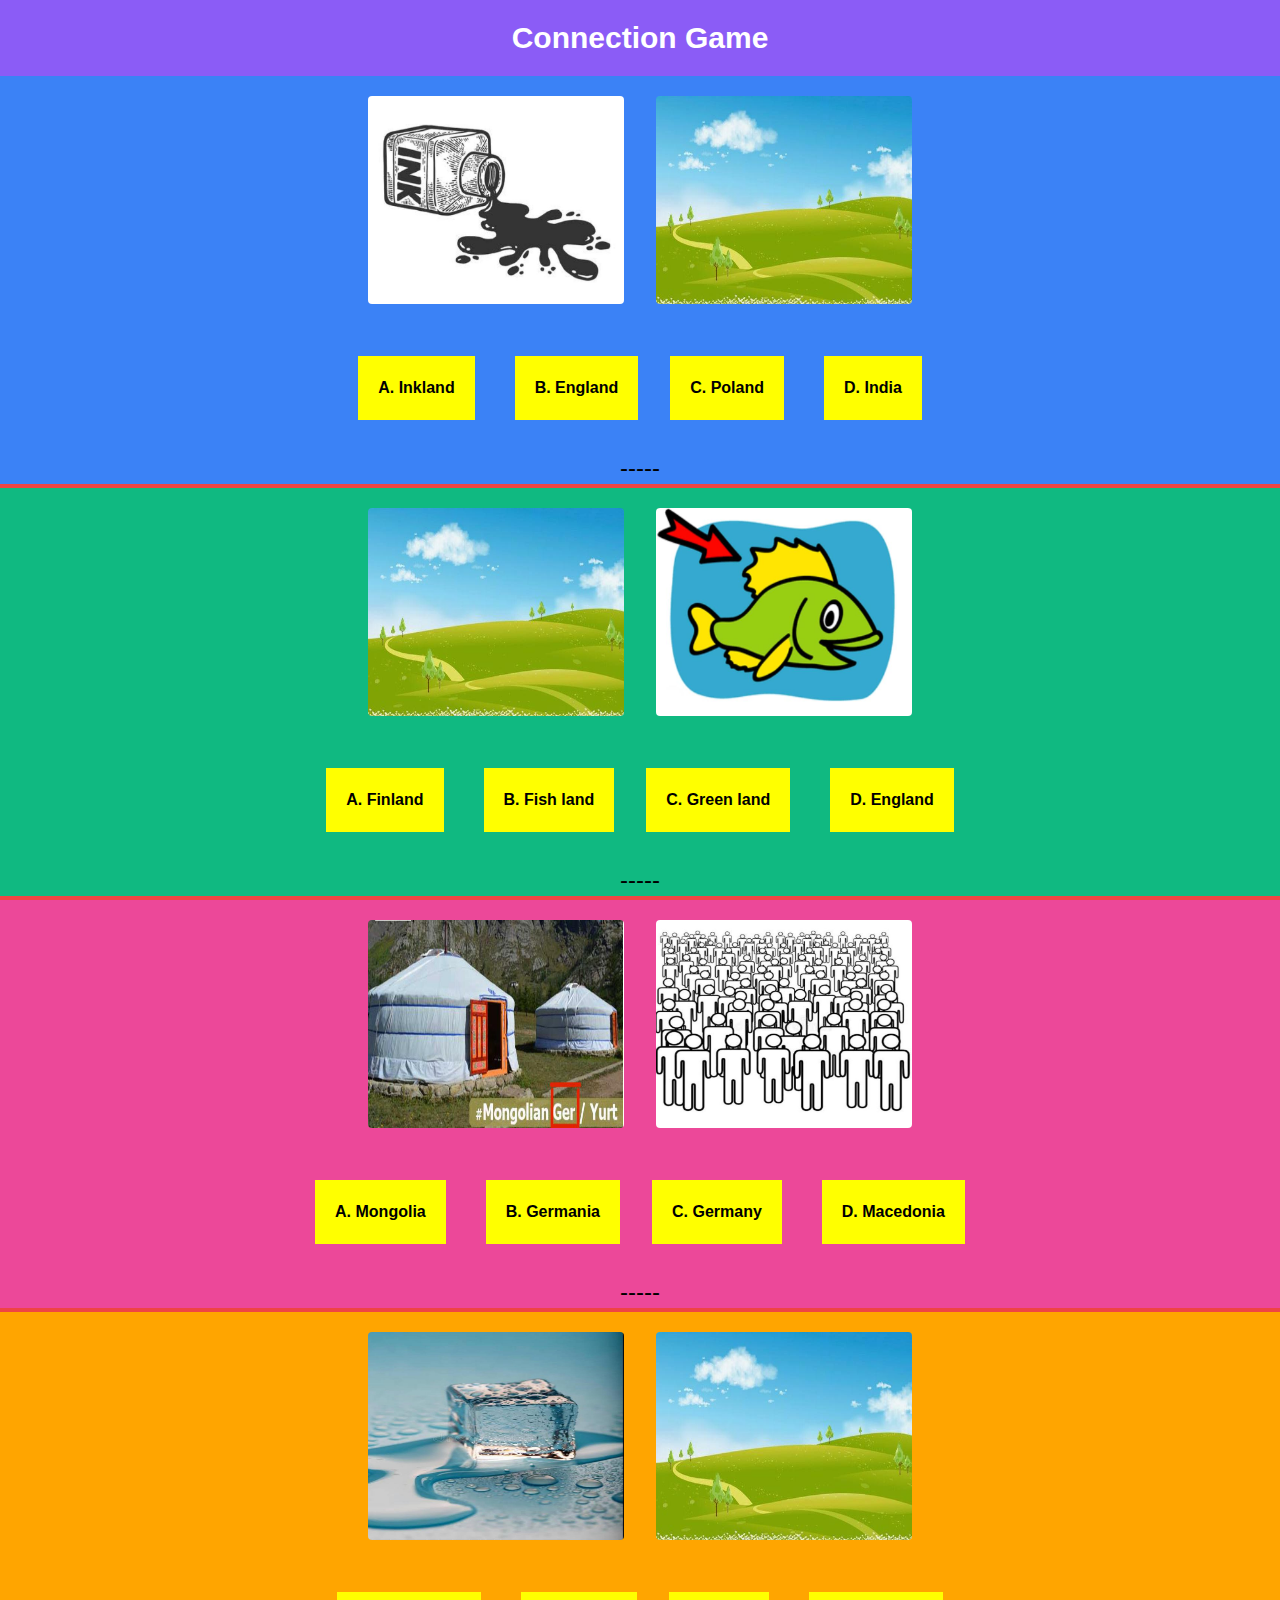
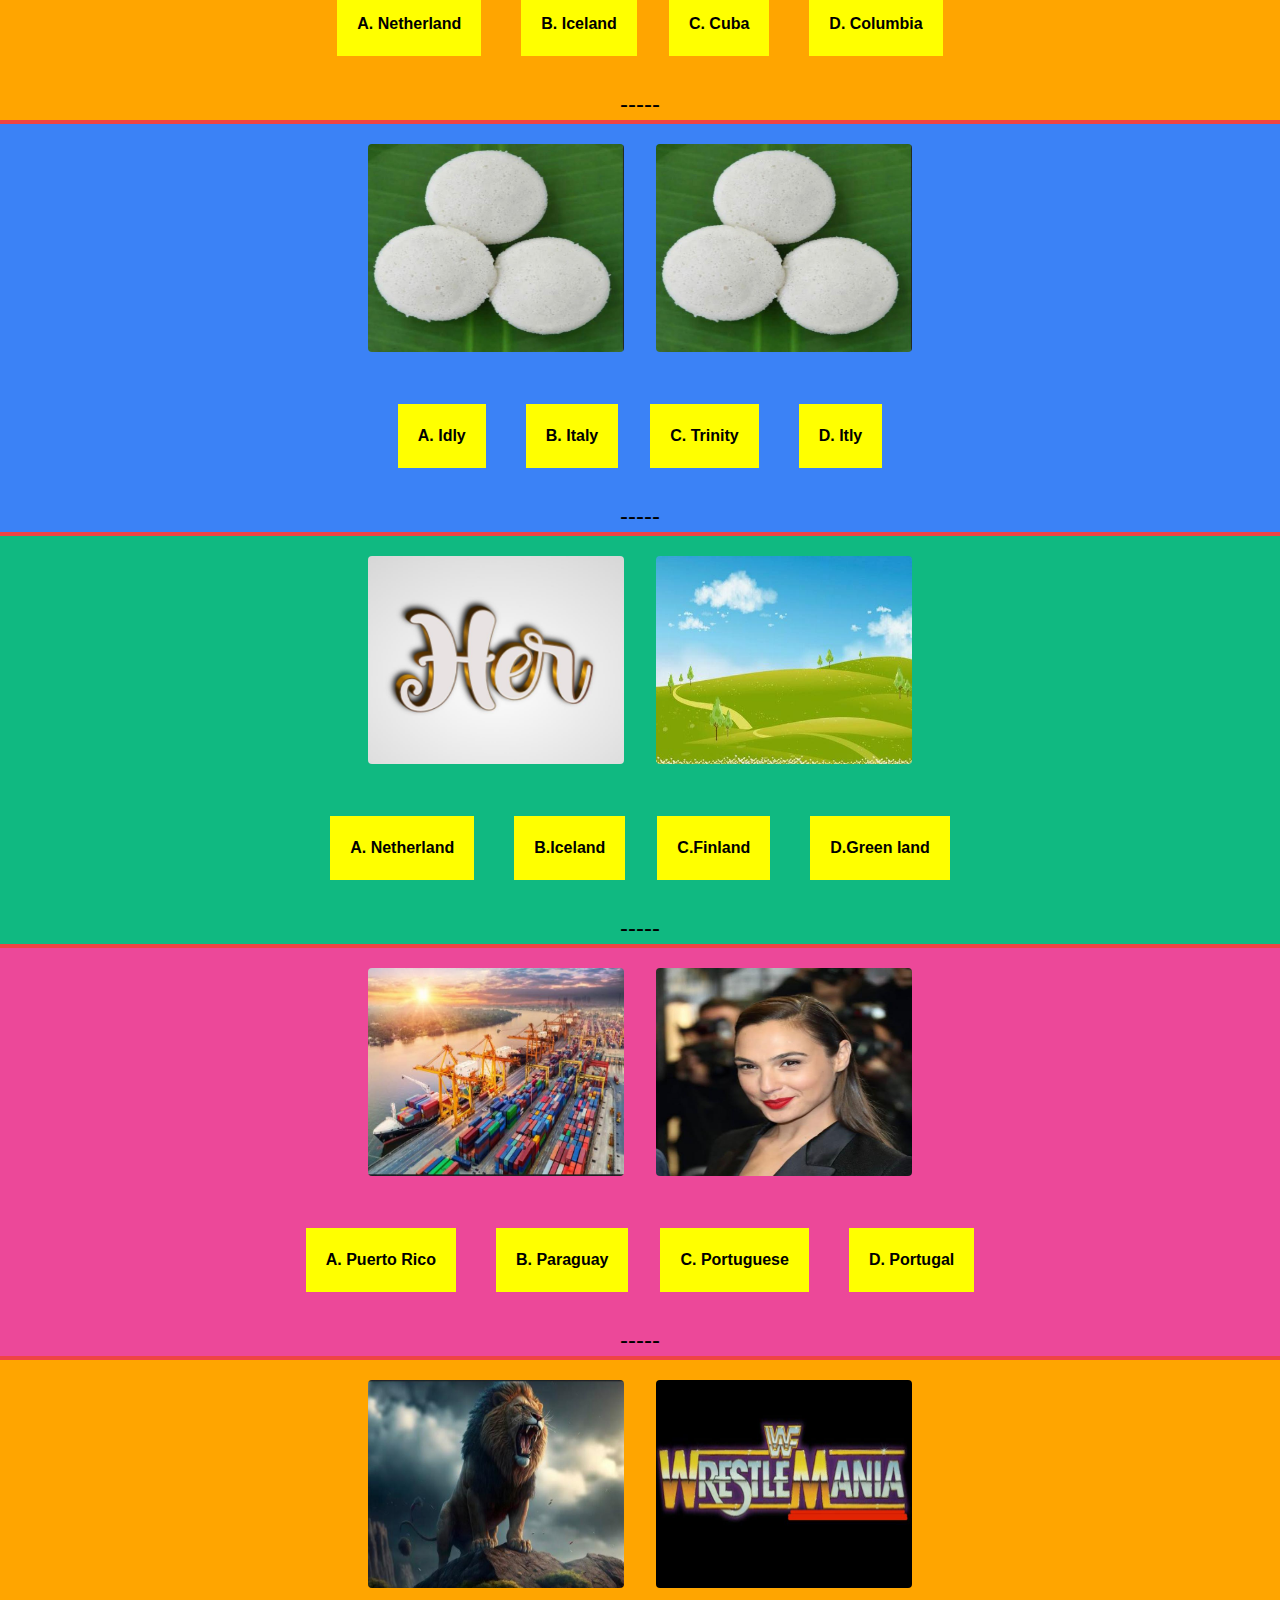
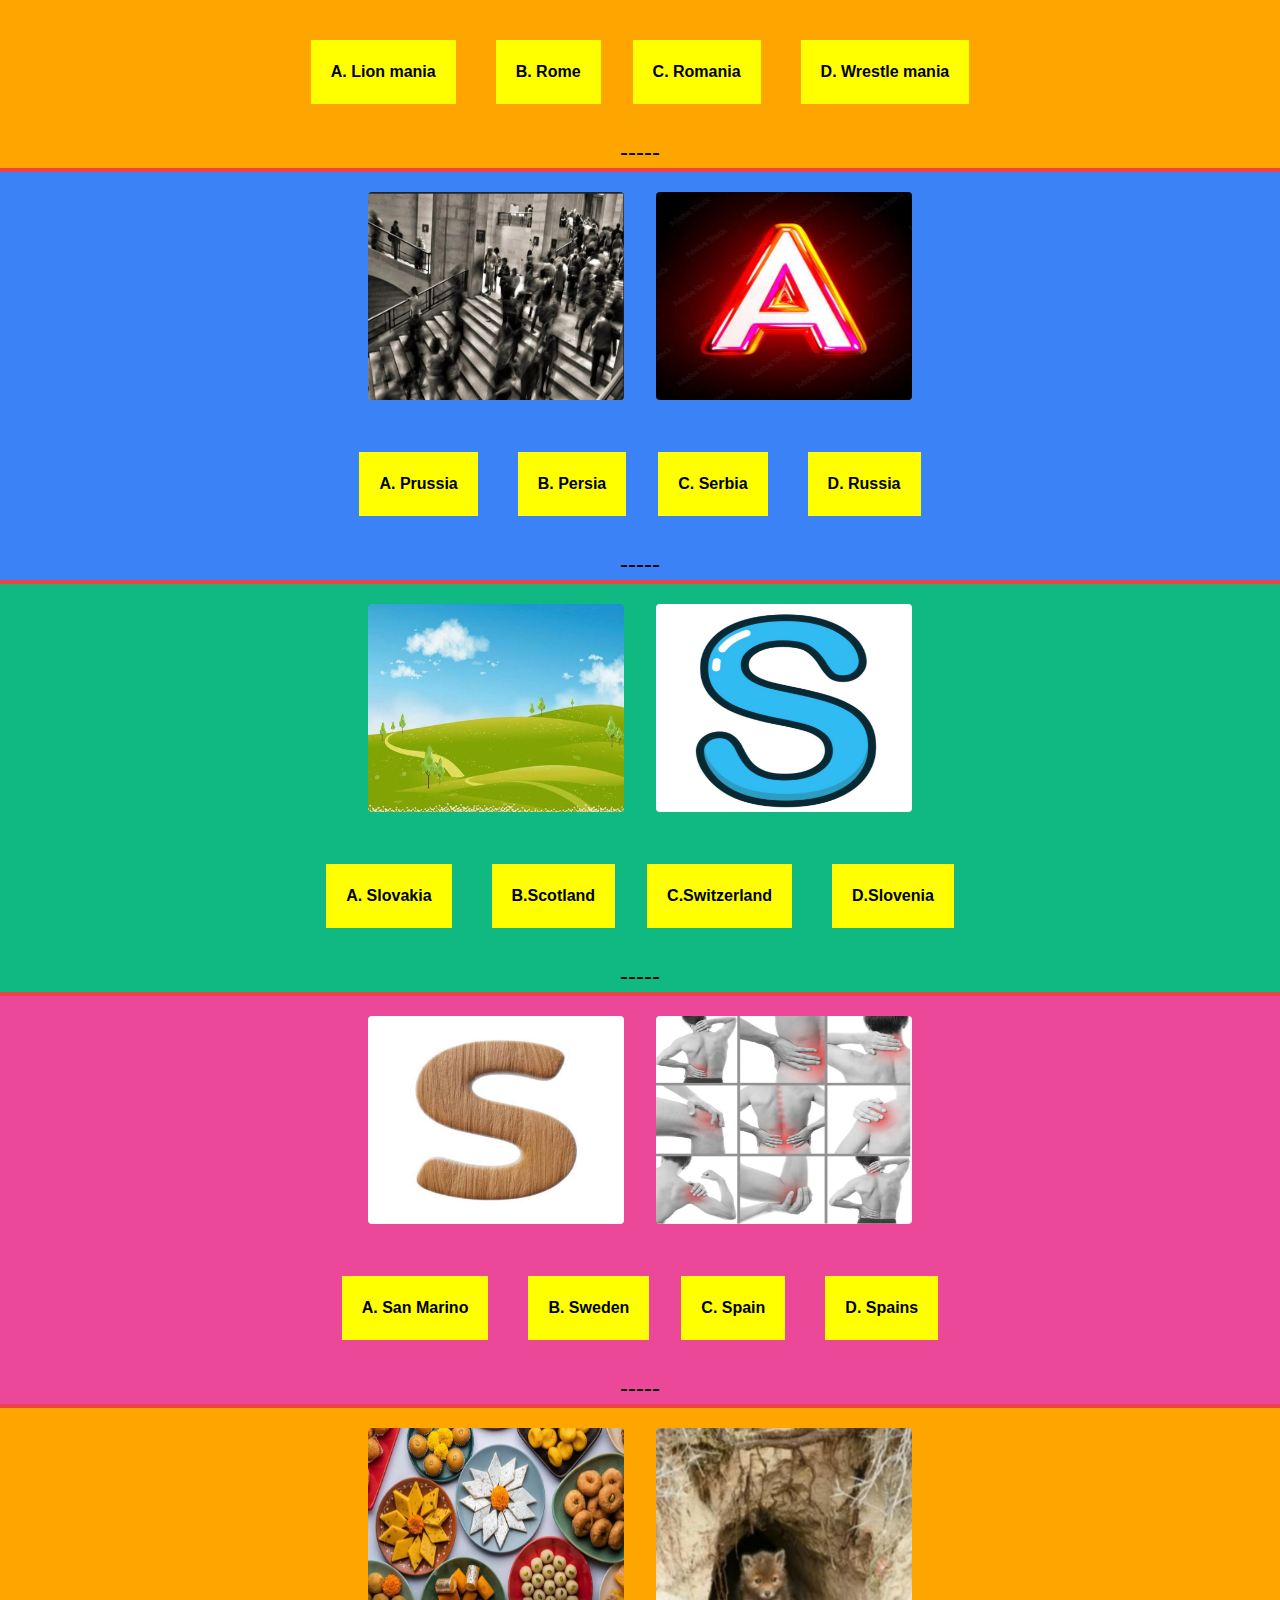
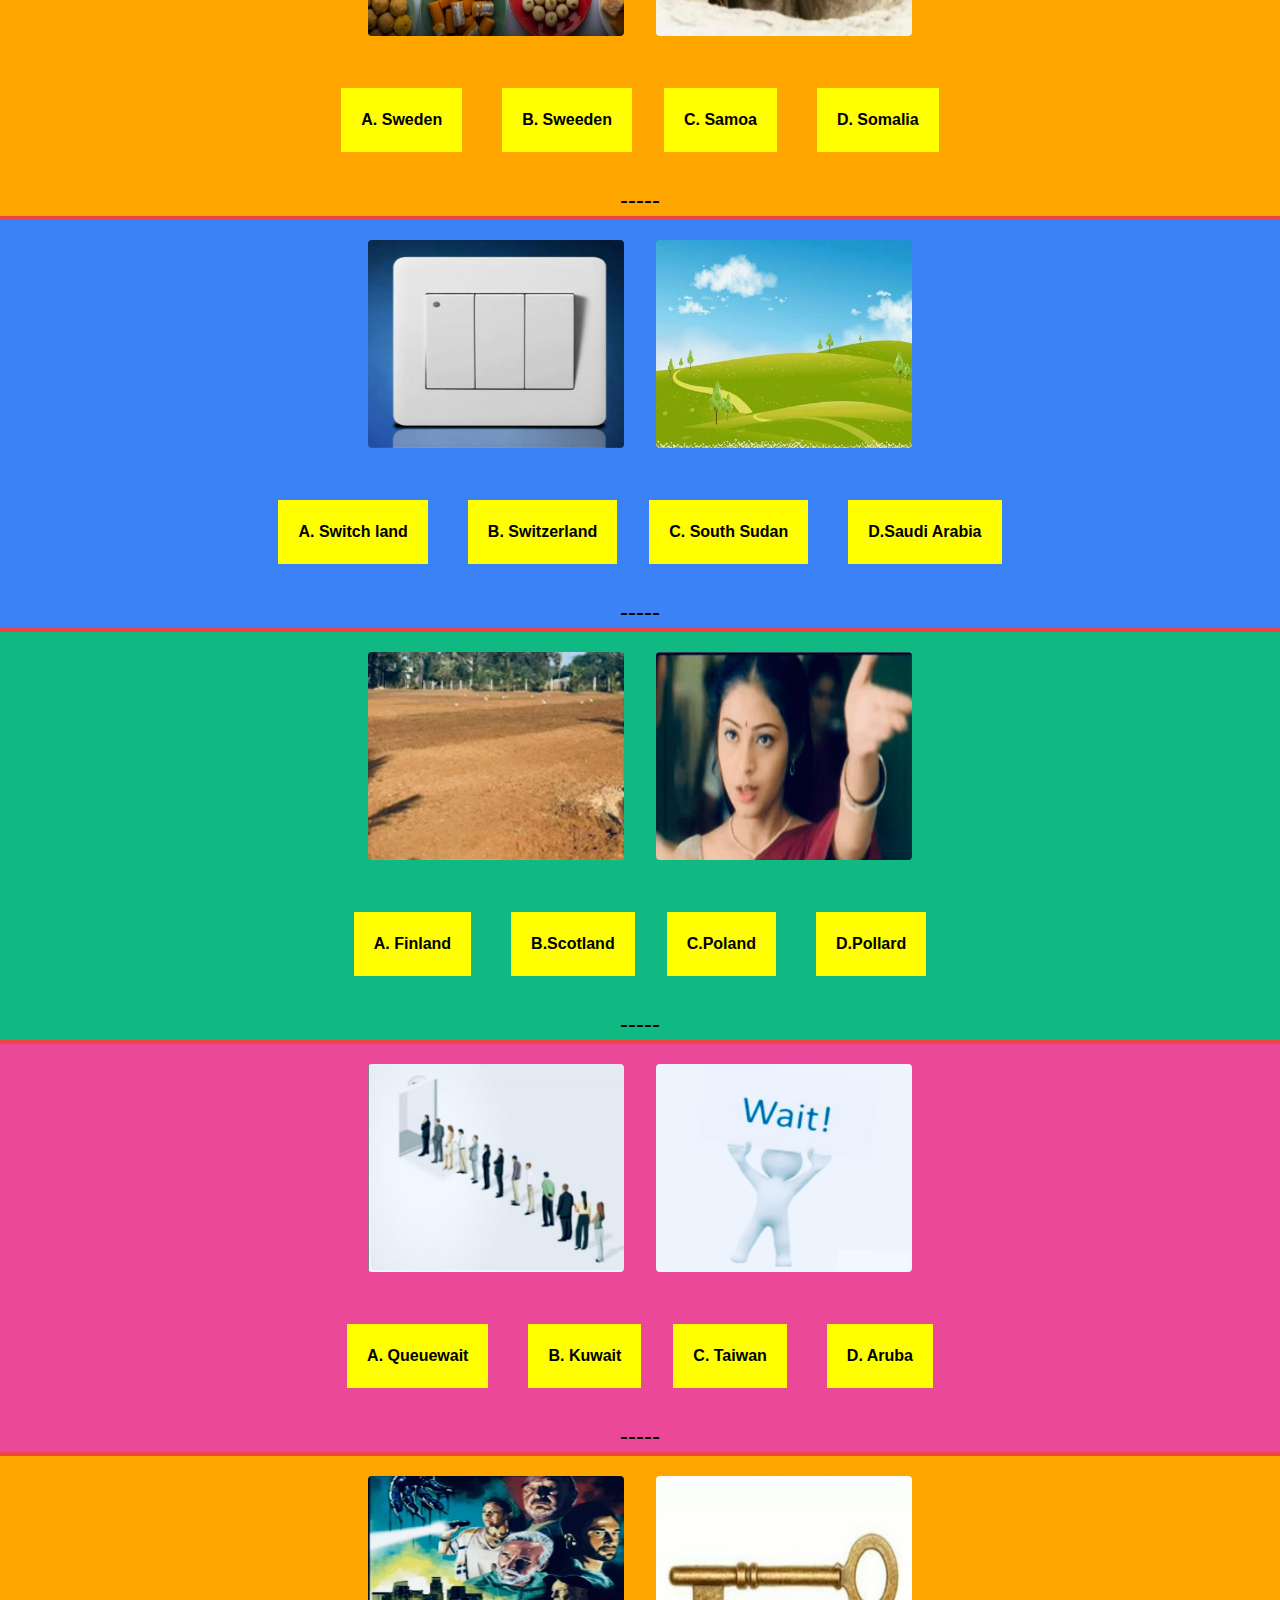
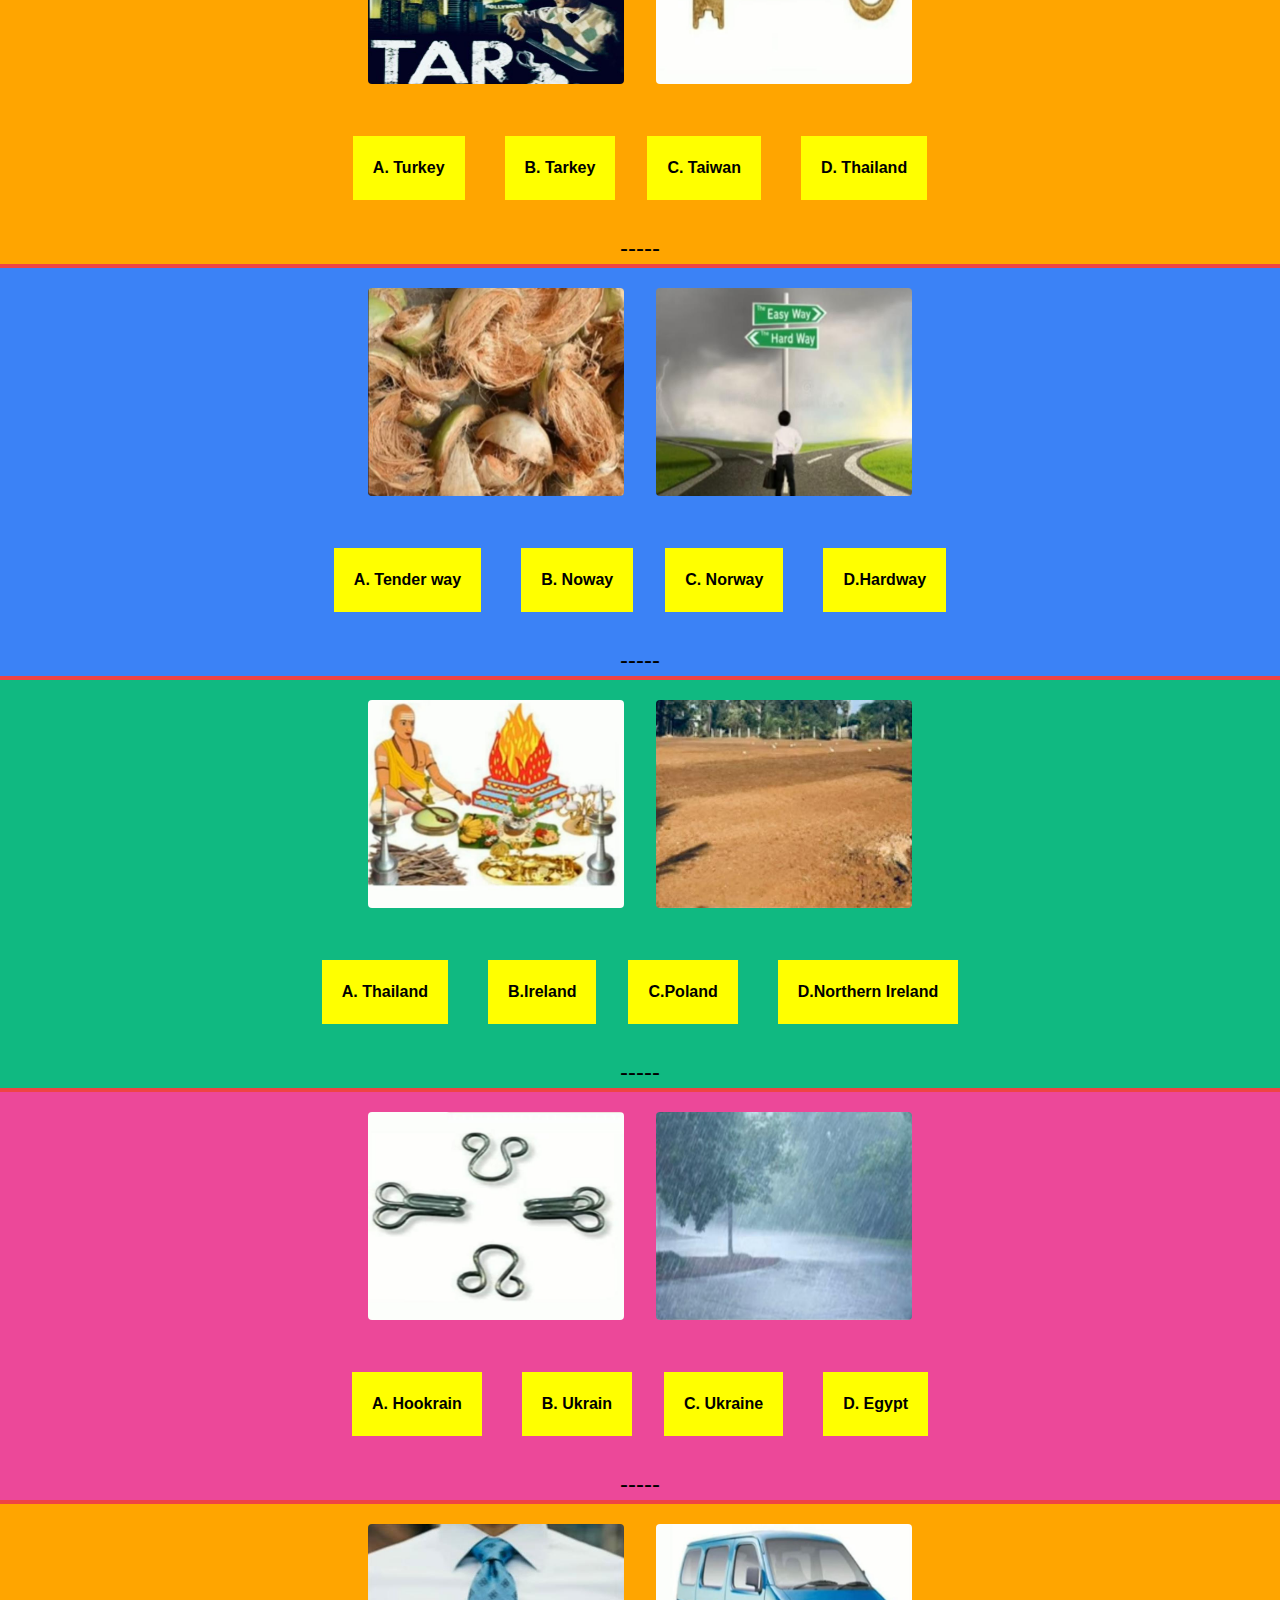
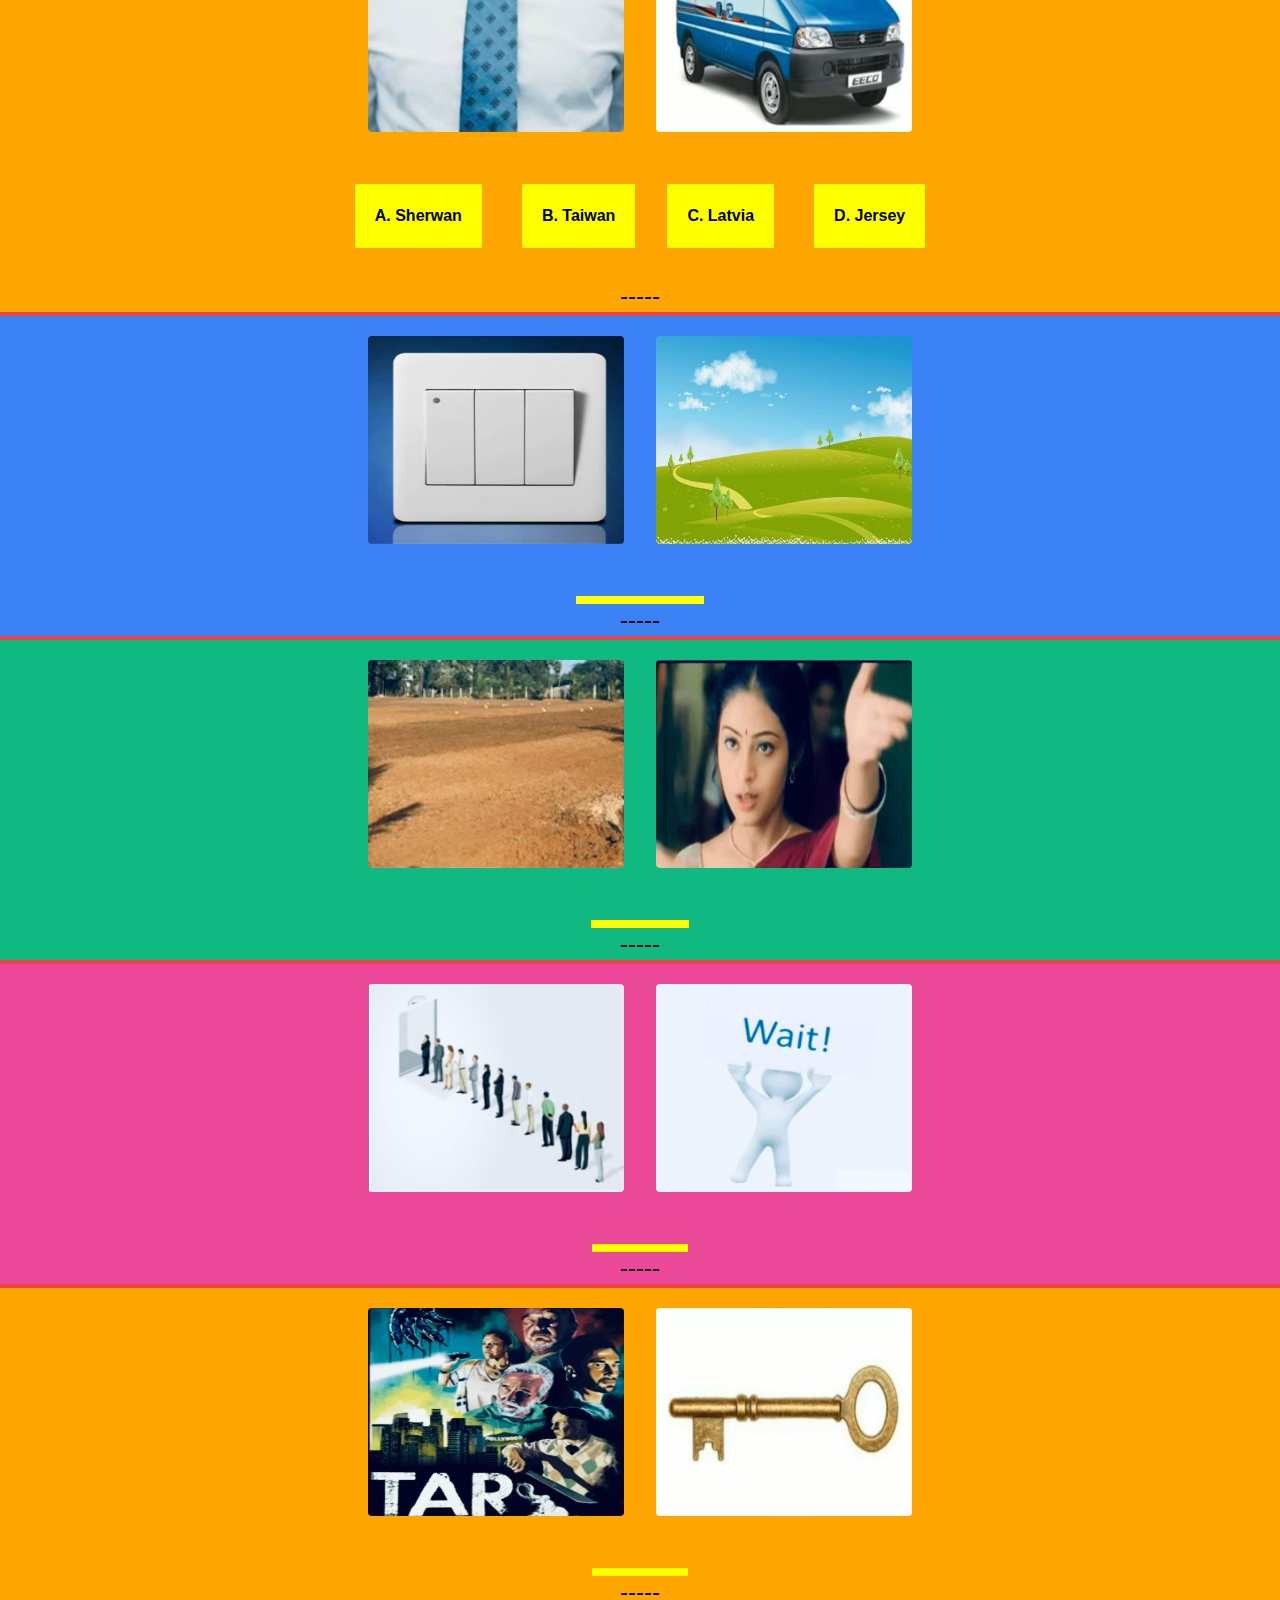
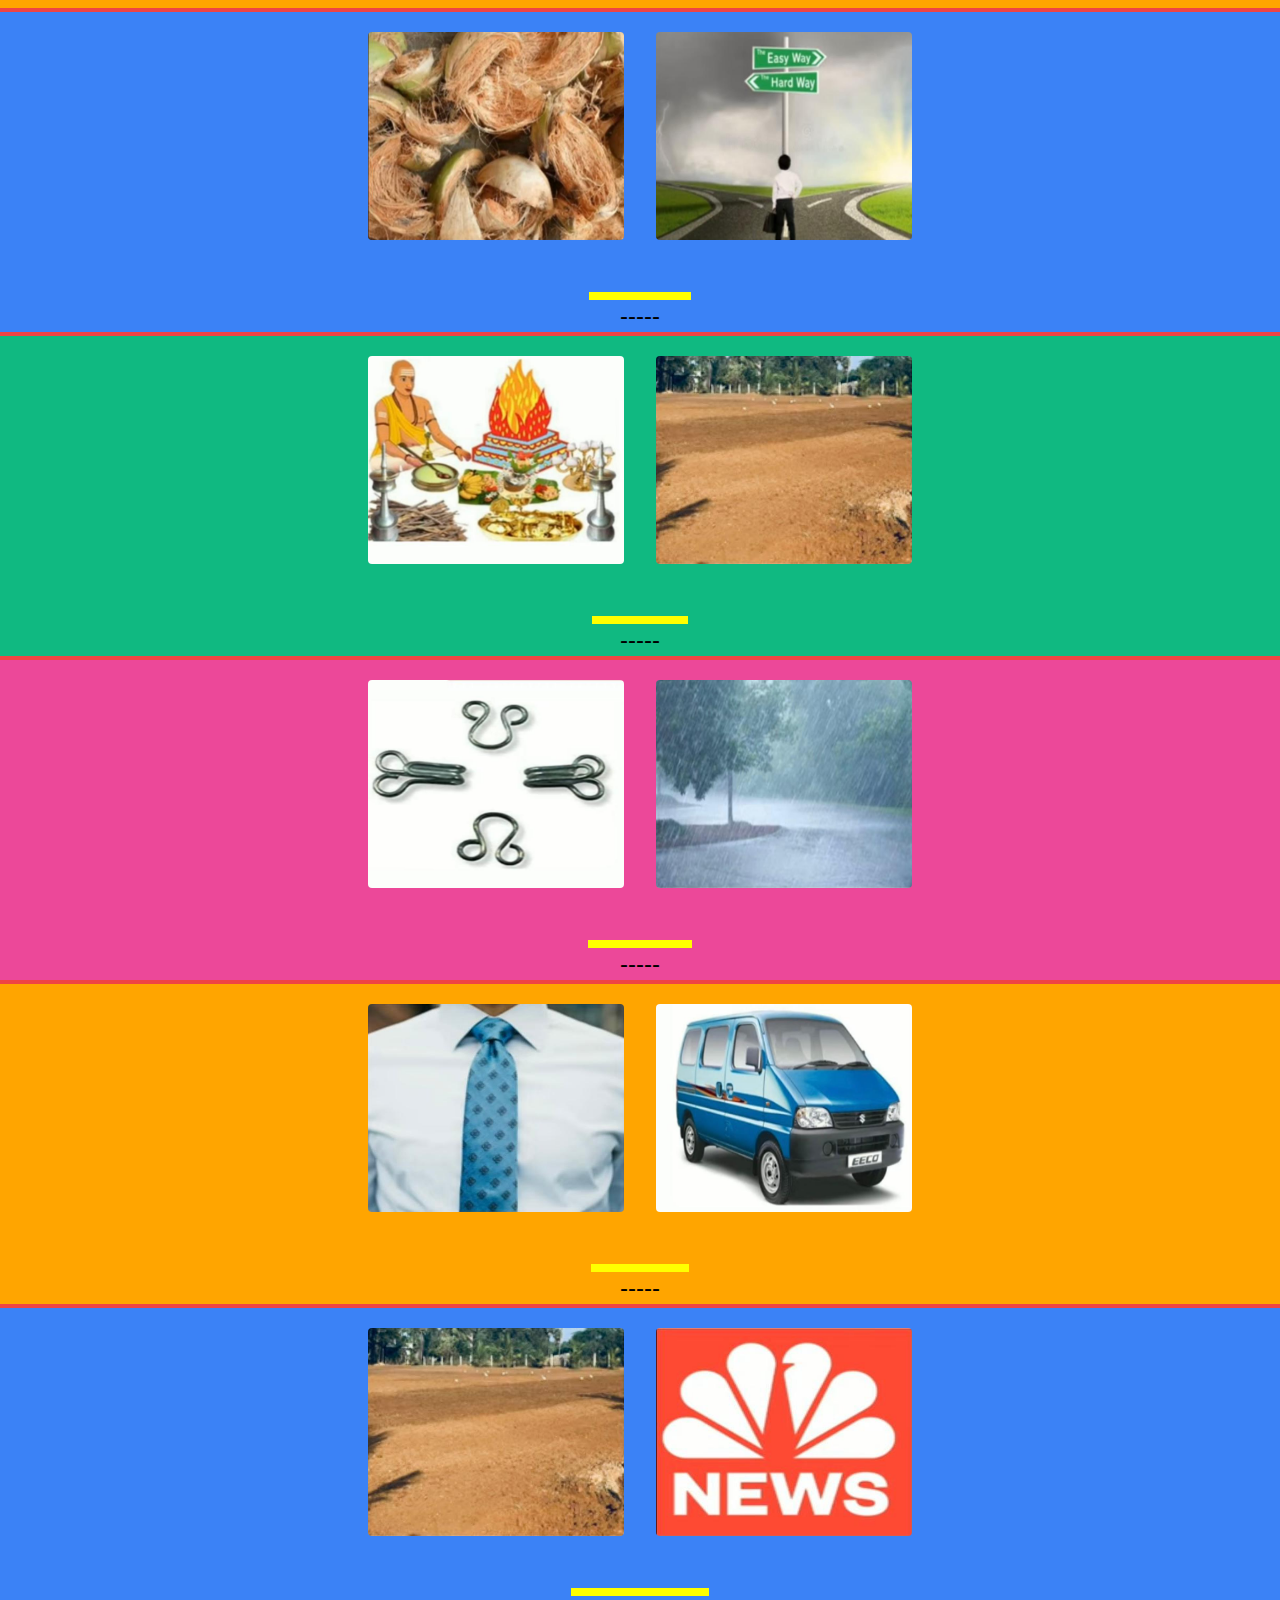
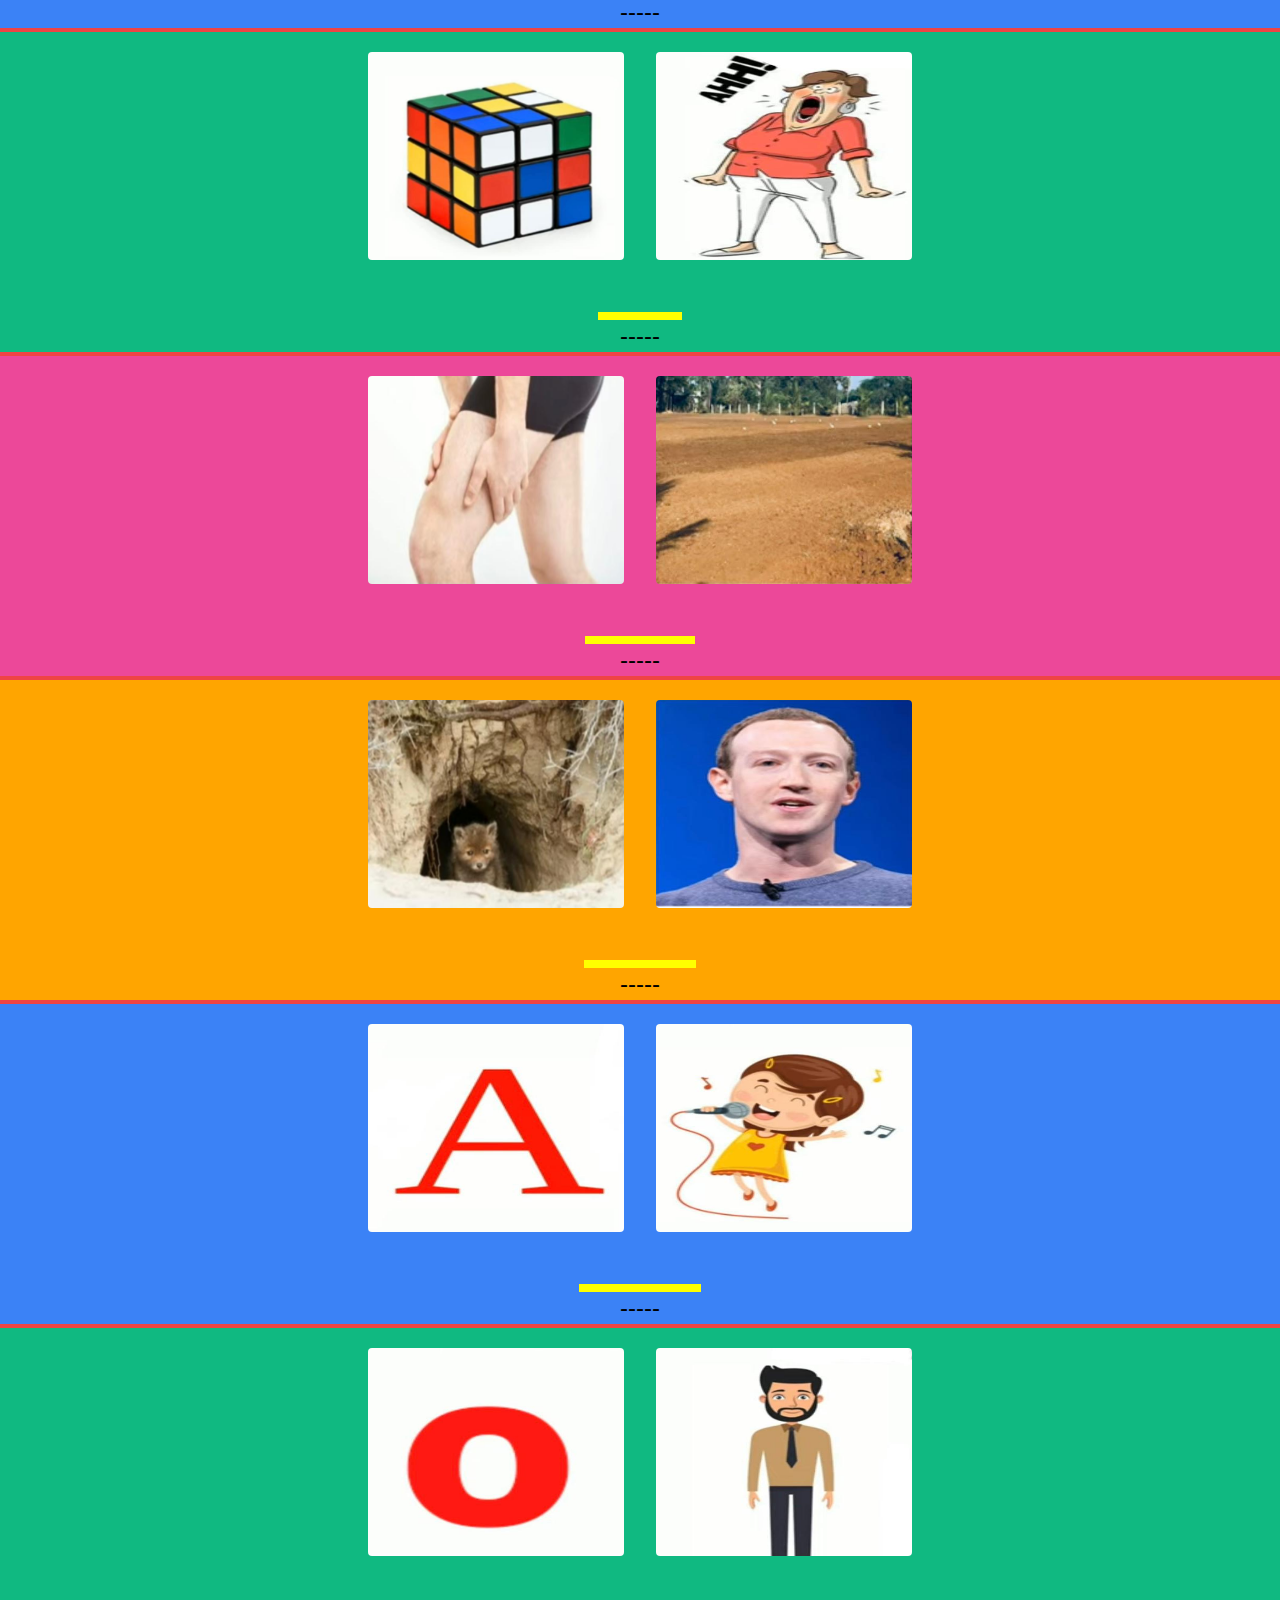
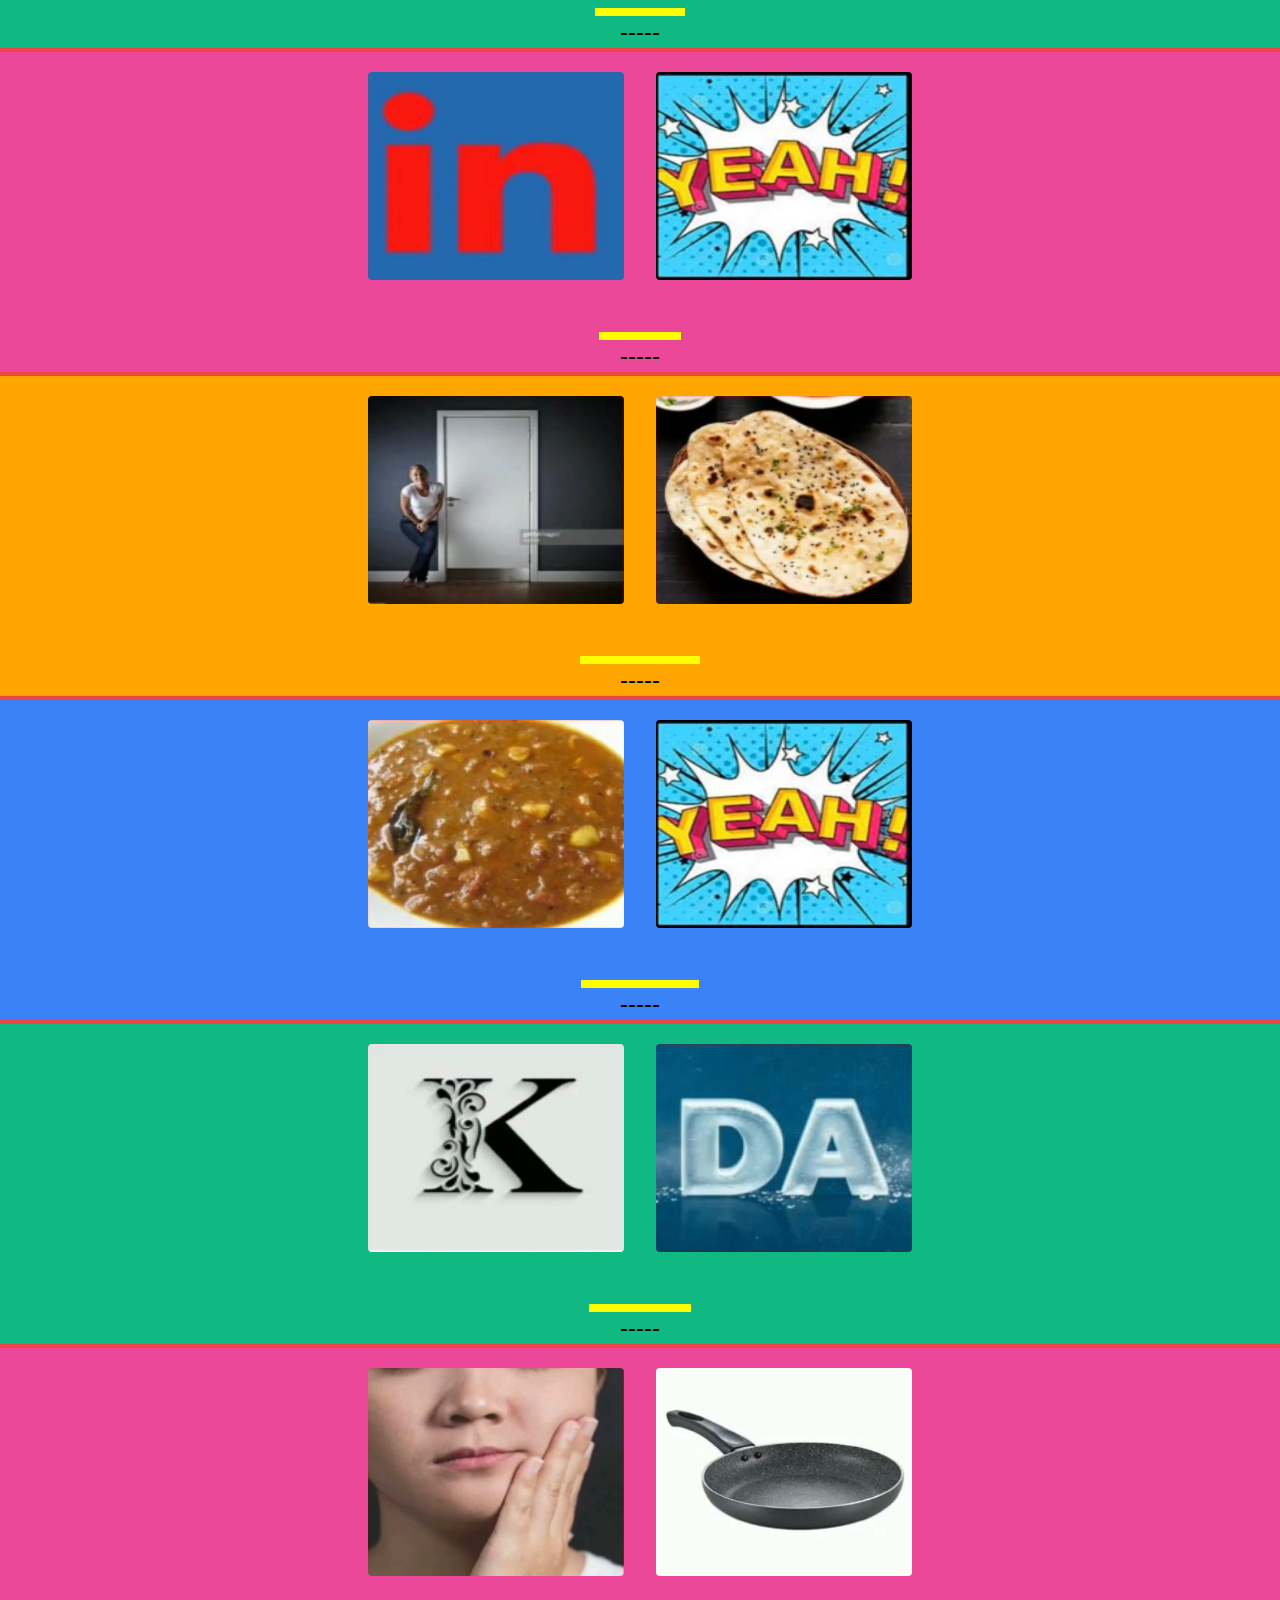
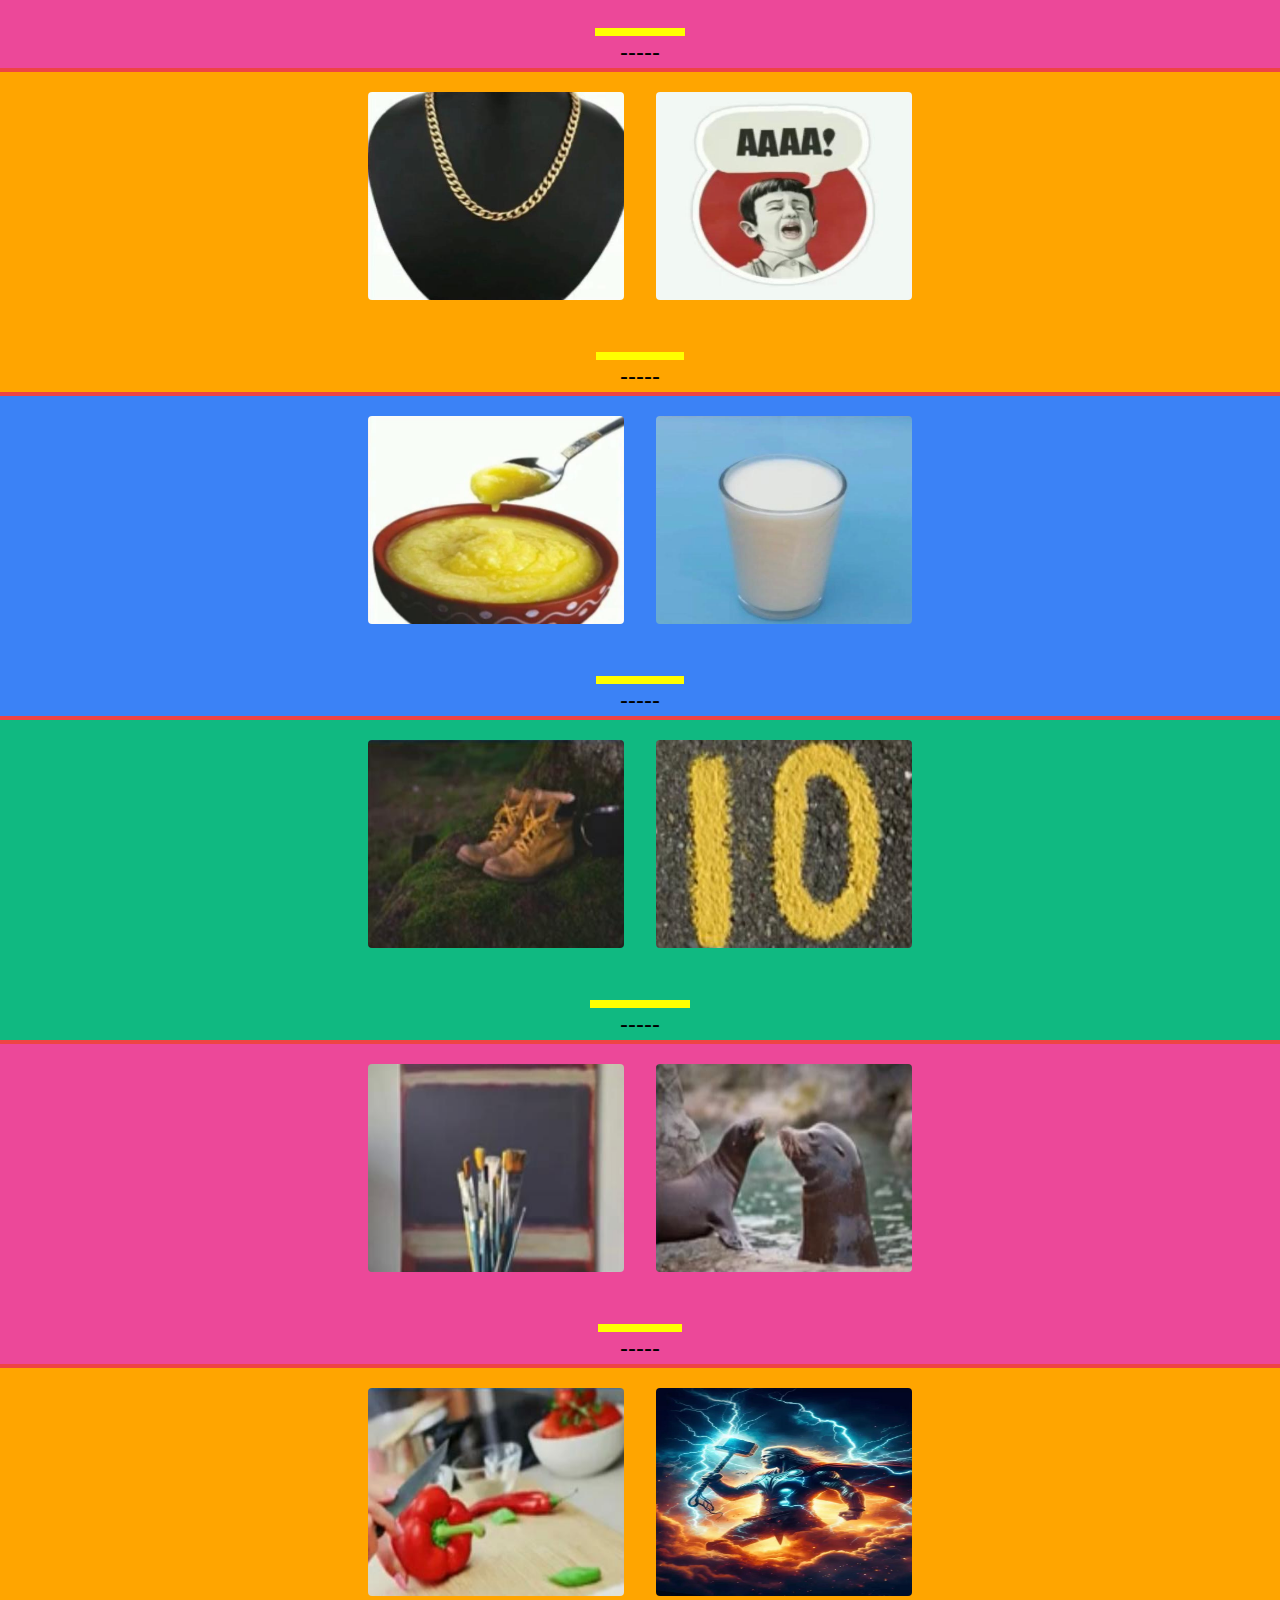
==== index.html @ bd23cae3 "Add files via upload" ====
<!DOCTYPE html>
<html lang="en">

<head>
    <meta charset="UTF-8">
    <meta name="viewport" content="width=device-width, initial-scale=1.0">
    <title>connection game</title>
    <link rel="stylesheet" href="./tailwind.css">
</head>

<body>

    <section class="justify-center flex hidden" name="winner-section" id="hide">

        <div id="default-modal" tabindex="-1"
            class=" flex justify-center overflow-y-auto overflow-x-hidden fixed top-0 bottom-0 right-0 left-0 z-50 justify-center items-center w-full md:inset-0 h-[calc(100%-1rem)] max-h-full">
            <div class="relative p-4 w-full max-w-2xl max-h-full">
                <!-- Modal content -->
                <div class="relative bg-white rounded-lg shadow dark:bg-gray-700">
                    <!-- Modal header -->
                    <div class="flex items-center justify-between p-4 md:p-5 border-b rounded-t dark:border-gray-600">
                        <h3 class="text-xl font-semibold text-gray-900 dark:text-white">
                            The Team Points
                        </h3>

                    </div>
                    <div class="flex justify-center">
                        <video type="video/mp4" autoplay="true" src="./Stars_white.mp4" muted="" loop class="h-40 h-40"
                            preload="auto">

                        </video>

                    </div>
                    <p class="text-center p-5 text-2xl text-blue-500">Winner of the game</p>
                    <p class="text-center p-5 text-2xl font-bold" id="team_name">Team name</p>
                    <!-- Modal body -->
                    <div class="p-5"><button class="p-5 bg-red-500 scale-100 transform hover:scale-110"
                            id="close">close</button></div>
                    <!-- Modal footer -->

                </div>
            </div>
        </div>
    </section>
    <section class="justify-center flex hidden" name="point-update" id="pointed">

        <div id="default-modal" tabindex="-1"
            class=" flex justify-center overflow-y-auto overflow-x-hidden fixed top-0 bottom-0 right-0 left-0 z-50 justify-center items-center w-full md:inset-0 h-[calc(100%-1rem)] max-h-full">
            <div class="relative p-4 w-full max-w-2xl max-h-full">
                <!-- Modal content -->
                <div class="relative bg-white rounded-lg shadow dark:bg-gray-700">
                    <!-- Modal header -->
                    <div class="flex items-center justify-between p-4 md:p-5 border-b rounded-t dark:border-gray-600">
                        <h3 class="text-xl font-semibold text-gray-900 dark:text-white">
                            The score of match
                        </h3>

                    </div>

                    <p class="text-center p-5 text-2xl text-blue-500">The team points </p>
                    <div class="flex border border-black p-5 blue">
                        <p class="text-center  text-2xl font-bold mr-3 ">blue point : </p>
                        <p class="text-center  text-2xl font-bold" id="blue_pointed"> 0</p>

                    </div>
                    <div class="flex border border-black p-5 green">
                        <p class="text-center  text-2xl font-bold mr-2">green point:</p>
                        <p class="text-center  text-2xl font-bold " id="green_pointed">0</p>
                    </div>

                    <div class="flex border border-black p-5 bg-pink-500">
                        <p class="text-center  text-2xl font-bold mr-3">pink point :</p>

                        <p class="text-center  text-2xl font-bold" id="pink_pointed">0</p>
                    </div>

                    <div class="flex border border-black p-5 orange">
                        <p class="text-center  text-2xl font-bold mr-2 ">Orange point:</p>
                        <p class="text-center text-2xl font-bold" id="Orange_pointed">0</p>
                    </div>

                    <!-- Modal body -->
                    <div class="p-5"><button
                            class="p-5 bg-red-500 scale-100 transform hover:scale-110 text-white shadow-2xl"
                            id="close_team">close in </button></div>
                    <!-- Modal footer -->

                </div>
            </div>
        </div>
    </section>
    <h1 class=" font-bold bg-purple-500 p-5 text-center  text-white text-3xl">Connection Game</h1>

    <div class="bg-blue-500  w-full " id="data_set">
        <div class="img flex gap-8 p-5 justify-center">
            <img src="./new_one/question1/image1.jpg" alt="" class="w-64 h-52 rounded">
            <img src="./new_one/question1/image2.jpg" alt="" class="w-64 h-52 rounded">
        </div>
        <div class="p-5 justify-center flex gap-8">
            <div class="flex py-3">
                <p id="wrong_answer"
                    class="mr-10 bg-yellow-500 p-5 cursor-pointer hover:bg-red-500 font-bold transition duration-100 hover:font-bold hover:text-white  hover:font-bold">
                    <span>A.</span> Inkland
                </p>
                <div class="">
                    <p id="green_answer"
                        class="font-bold bg-yellow-500 p-5 cursor-pointer hover:bg-red-500 transition duration-200 hover:text-white  hover:font-bold">
                        <span>B.</span> England
                    </p>
                </div>
            </div>
            <div class="flex  py-3">
                <p id="wrong_answer"
                    class="mr-10 bg-yellow-500 p-5 cursor-pointer hover:bg-red-500 transition font-bold duration-100 hover:font-bold hover:text-white  ">
                    <span>C.</span> Poland
                </p>
                <div class="">
                    <p id="wrong_answer"
                        class="font-bold bg-yellow-500 p-5 cursor-pointer hover:bg-red-500 transition-all hover:text-white  hover:font-bold duration-200 ">
                        <span>D.</span> India
                    </p>
                </div>
            </div>
        </div>
        <div class="refer">
            <p class="text-2xl text-center cursor-pointer">-----</p>
            <div
                class="flex  gap-1 justify-center transition duration-200 overflow-hidden height border-2 border-red-500">
                <p id="pink_point" class="p-5 bg-red-500 text-white cursor-pointer hover:bg-yellow-500">pink team</p>
                <p id="blue_point" class="p-5  bg-red-500 text-white cursor-pointer hover:bg-yellow-500">blue team</p>
                <p id="orange_point" class="p-5  bg-red-500 text-white cursor-pointer hover:bg-yellow-500">orange team
                </p>
                <p id="green_point" class="p-5  bg-red-500 text-white cursor-pointer hover:bg-yellow-500">green team</p>
            </div>
        </div>
    </div>
    <div class="bg-green-500  w-full " id="data_set">
        <div class="img flex gap-8 p-5 justify-center">
            <img src="./new_one/question2/image1.jpg" alt="" class="w-64 h-52 rounded">
            <img src="./new_one/question2/image2.jpg" alt="" class="w-64 h-52 rounded">
        </div>
        <div class="p-5 justify-center flex gap-8">
            <div class="flex py-3">
                <p id="green_answer"
                    class="mr-10 bg-yellow-500 p-5 cursor-pointer hover:bg-red-500 font-bold transition duration-100 hover:font-bold hover:text-white  hover:font-bold">
                    <span>A.</span> Finland
                </p>
                <div class="">
                    <p id="wrong_answer"
                        class="font-bold bg-yellow-500 p-5 cursor-pointer hover:bg-red-500 transition duration-200 hover:text-white  hover:font-bold">
                        <span>B.</span> Fish land
                    </p>
                </div>
            </div>
            <div class="flex  py-3">
                <p id="wrong_answer"
                    class="mr-10 bg-yellow-500 p-5 cursor-pointer hover:bg-red-500 transition font-bold duration-100 hover:font-bold hover:text-white  ">
                    <span>C.</span> Green land
                </p>
                <div class="">
                    <p id="wrong_answer"
                        class="font-bold bg-yellow-500 p-5 cursor-pointer hover:bg-red-500 transition-all hover:text-white  hover:font-bold duration-200 ">
                        <span>D.</span> England
                    </p>
                </div>
            </div>
        </div>
        <div class="refer">
            <p class="text-2xl text-center cursor-pointer">-----</p>
            <div
                class="flex  gap-1 justify-center transition duration-200 overflow-hidden height border-2 border-red-500">
                <p id="pink_point" class="p-5 bg-red-500 text-white cursor-pointer hover:bg-yellow-800">pink team</p>
                <p id="blue_point" class="p-5  bg-red-500 text-white cursor-pointer hover:bg-yellow-800">blue team</p>
                <p id="orange_point" class="p-5  bg-red-500 text-white cursor-pointer hover:bg-yellow-800">orange team
                </p>
                <p id="green_point" class="p-5  bg-red-500 text-white cursor-pointer hover:bg-yellow-800">green team</p>
            </div>
        </div>
    </div>
    <div class="bg-pink-500   w-full">
        <div class="img flex gap-8 p-5 justify-center">
            <img src="./new_one/question3/image1.jpg" alt="" class="w-64 h-52 rounded">
            <img src="./new_one/question3/image2.jpg" alt="" class="w-64 h-52 rounded">
        </div>
        <div class="p-5 justify-center flex gap-8 ">
            <div class="flex py-3    ">
                <p id="wrong_answer"
                    class="mr-10 bg-yellow-500 p-5 cursor-pointer hover:bg-red-500 font-bold transition duration-100 hover:font-bold hover:text-white  hover:font-bold">
                    <span>A.</span> Mongolia
                </p>
                <div class="">
                    <p id="wrong_answer"
                        class="font-bold bg-yellow-500 p-5 cursor-pointer hover:bg-red-500 transition duration-200 hover:text-white  hover:font-bold ">
                        <span>B.</span> Germania
                    </p>
                </div>
            </div>
            <div class="flex  py-3        ">
                <p id="green_answer"
                    class="mr-10 bg-yellow-500 p-5 cursor-pointer hover:bg-red-500 transition font-bold duration-100 hover:font-bold hover:text-white  ">
                    <span>C.</span> Germany
                </p>
                <div class="">
                    <p id="wrong_answer"
                        class="font-bold bg-yellow-500 p-5 cursor-pointer hover:bg-red-500 transition-all hover:text-white  hover:font-bold duration-200 ">
                        <span>D.</span> Macedonia
                    </p>
                </div>
            </div>
        </div>
        <div class="refer">
            <p class="text-2xl text-center cursor-pointer">-----</p>
            <div
                class="flex  gap-1 justify-center transition duration-200 overflow-hidden height border-2 border-red-500">
                <p id="pink_point" class="p-5 bg-red-500 text-white cursor-pointer hover:bg-yellow-800">pink team</p>
                <p id="blue_point" class="p-5  bg-red-500 text-white cursor-pointer hover:bg-yellow-800">blue team</p>
                <p id="orange_point" class="p-5  bg-red-500 text-white cursor-pointer hover:bg-yellow-800">orange team
                </p>
                <p id="green_point" class="p-5  bg-red-500 text-white cursor-pointer hover:bg-yellow-800">green team</p>
            </div>


        </div>
    </div>
    <div class="orange  w-full">
        <div class="img flex gap-8 p-5 justify-center">
            <img src="./new_one/question4/image1.jpg" alt="" class="w-64 h-52 rounded">
            <img src="./new_one/question4/image2.jpg" alt="" class="w-64 h-52 rounded">
        </div>
        <div class="p-5 justify-center flex gap-8 ">
            <div class="flex py-3    ">
                <p id="wrong_answer"
                    class="mr-10 bg-yellow-500 p-5 cursor-pointer hover:bg-red-500 font-bold transition duration-100 hover:font-bold hover:text-white  hover:font-bold">
                    <span>A.</span> Netherland
                </p>
                <div class="">
                    <p id="green_answer"
                        class="font-bold bg-yellow-500 p-5 cursor-pointer hover:bg-red-500 transition duration-200 hover:text-white  hover:font-bold ">
                        <span>B.</span> Iceland
                    </p>
                </div>
            </div>
            <div class="flex  py-3        ">
                <p id="green_answer"
                    class="mr-10 bg-yellow-500 p-5 cursor-pointer hover:bg-red-500 transition font-bold duration-100 hover:font-bold hover:text-white  ">
                    <span>C.</span> Cuba
                </p>
                <div class="">
                    <p id="wrong_answer"
                        class="font-bold bg-yellow-500 p-5 cursor-pointer hover:bg-red-500 transition-all hover:text-white  hover:font-bold duration-200 ">
                        <span>D.</span> Columbia
                    </p>
                </div>
            </div>
        </div>
        <div class="refer">
            <p class="text-2xl text-center cursor-pointer">-----</p>
            <div
                class="flex  gap-1 justify-center transition duration-200 overflow-hidden height border-2 border-red-500">
                <p id="pink_point" class="p-5 bg-red-500 text-white cursor-pointer hover:bg-yellow-800">pink team</p>
                <p id="blue_point" class="p-5  bg-red-500 text-white cursor-pointer hover:bg-yellow-800">blue team</p>
                <p id="orange_point" class="p-5  bg-red-500 text-white cursor-pointer hover:bg-yellow-800">orange team
                </p>
                <p id="green_point" class="p-5  bg-red-500 text-white cursor-pointer hover:bg-yellow-800">green team</p>
            </div>


        </div>
    </div>
    <!-- set completed-->
    <div class="bg-blue-500  w-full " id="data_set">
        <div class="img flex gap-8 p-5 justify-center">
            <img src="./new_one/question5/image1.jpg" alt="" class="w-64 h-52 rounded">
            <img src="./new_one/question5/image2.jpg" alt="" class="w-64 h-52 rounded">
        </div>
        <div class="p-5 justify-center flex gap-8">
            <div class="flex py-3">
                <p id="wrong_answer"
                    class="mr-10 bg-yellow-500 p-5 cursor-pointer hover:bg-red-500 font-bold transition duration-100 hover:font-bold hover:text-white  hover:font-bold">
                    <span>A.</span> Idly
                </p>
                <div class="">
                    <p id="green_answer"
                        class="font-bold bg-yellow-500 p-5 cursor-pointer hover:bg-red-500 transition duration-200 hover:text-white  hover:font-bold">
                        <span>B.</span> Italy
                    </p>
                </div>
            </div>
            <div class="flex  py-3">
                <p id="wrong_answer"
                    class="mr-10 bg-yellow-500 p-5 cursor-pointer hover:bg-red-500 transition font-bold duration-100 hover:font-bold hover:text-white  ">
                    <span>C.</span> Trinity
                </p>
                <div class="">
                    <p id="wrong_answer"
                        class="font-bold bg-yellow-500 p-5 cursor-pointer hover:bg-red-500 transition-all hover:text-white  hover:font-bold duration-200 ">
                        <span>D.</span> Itly
                    </p>
                </div>
            </div>
        </div>
        <div class="refer">
            <p class="text-2xl text-center cursor-pointer">-----</p>
            <div
                class="flex  gap-1 justify-center transition duration-200 overflow-hidden height border-2 border-red-500">
                <p id="pink_point" class="p-5 bg-red-500 text-white cursor-pointer hover:bg-yellow-500">pink team</p>
                <p id="blue_point" class="p-5  bg-red-500 text-white cursor-pointer hover:bg-yellow-500">blue team</p>
                <p id="orange_point" class="p-5  bg-red-500 text-white cursor-pointer hover:bg-yellow-500">orange team
                </p>
                <p id="green_point" class="p-5  bg-red-500 text-white cursor-pointer hover:bg-yellow-500">green team</p>
            </div>
        </div>
    </div>
    <div class="bg-green-500  w-full " id="data_set">
        <div class="img flex gap-8 p-5 justify-center">
            <img src="./new_one/question6/image1.jpg" alt="" class="w-64 h-52 rounded">
            <img src="./new_one/question6/image2.jpg" alt="" class="w-64 h-52 rounded">
        </div>
        <div class="p-5 justify-center flex gap-8">
            <div class="flex py-3">
                <p id="green_answer"
                    class="mr-10 bg-yellow-500 p-5 cursor-pointer hover:bg-red-500 font-bold transition duration-100 hover:font-bold hover:text-white  hover:font-bold">
                    <span>A.</span> Netherland
                </p>
                <div class="">
                    <p id="wrong_answer"
                        class="font-bold bg-yellow-500 p-5 cursor-pointer hover:bg-red-500 transition duration-200 hover:text-white  hover:font-bold">
                        <span>B.</span>Iceland
                    </p>
                </div>
            </div>
            <div class="flex  py-3">
                <p id="wrong_answer"
                    class="mr-10 bg-yellow-500 p-5 cursor-pointer hover:bg-red-500 transition font-bold duration-100 hover:font-bold hover:text-white  ">
                    <span>C.</span>Finland
                </p>
                <div class="">
                    <p id="wrong_answer"
                        class="font-bold bg-yellow-500 p-5 cursor-pointer hover:bg-red-500 transition-all hover:text-white  hover:font-bold duration-200 ">
                        <span>D.</span>Green land
                    </p>
                </div>
            </div>
        </div>
        <div class="refer">
            <p class="text-2xl text-center cursor-pointer">-----</p>
            <div
                class="flex  gap-1 justify-center transition duration-200 overflow-hidden height border-2 border-red-500">
                <p id="pink_point" class="p-5 bg-red-500 text-white cursor-pointer hover:bg-yellow-800">pink team</p>
                <p id="blue_point" class="p-5  bg-red-500 text-white cursor-pointer hover:bg-yellow-800">blue team</p>
                <p id="orange_point" class="p-5  bg-red-500 text-white cursor-pointer hover:bg-yellow-800">orange team
                </p>
                <p id="green_point" class="p-5  bg-red-500 text-white cursor-pointer hover:bg-yellow-800">green team</p>
            </div>
        </div>
    </div>
    <div class="bg-pink-500   w-full">
        <div class="img flex gap-8 p-5 justify-center">
            <img src="./new_one/question7/image1.jpg" alt="" class="w-64 h-52 rounded">
            <img src="./new_one/question7/image2.jpg" alt="" class="w-64 h-52 rounded">
        </div>
        <div class="p-5 justify-center flex gap-8 ">
            <div class="flex py-3    ">
                <p id="wrong_answer"
                    class="mr-10 bg-yellow-500 p-5 cursor-pointer hover:bg-red-500 font-bold transition duration-100 hover:font-bold hover:text-white  hover:font-bold">
                    <span>A.</span> Puerto Rico
                </p>
                <div class="">
                    <p id="wrong_answer"
                        class="font-bold bg-yellow-500 p-5 cursor-pointer hover:bg-red-500 transition duration-200 hover:text-white  hover:font-bold ">
                        <span>B.</span> Paraguay
                    </p>
                </div>
            </div>
            <div class="flex  py-3        ">
                <p id="wrong_answer"
                    class="mr-10 bg-yellow-500 p-5 cursor-pointer hover:bg-red-500 transition font-bold duration-100 hover:font-bold hover:text-white  ">
                    <span>C.</span> Portuguese
                </p>
                <div class="">
                    <p id="green_answer"
                        class="font-bold bg-yellow-500 p-5 cursor-pointer hover:bg-red-500 transition-all hover:text-white  hover:font-bold duration-200 ">
                        <span>D.</span> Portugal
                    </p>
                </div>
            </div>
        </div>
        <div class="refer">
            <p class="text-2xl text-center cursor-pointer">-----</p>
            <div
                class="flex  gap-1 justify-center transition duration-200 overflow-hidden height border-2 border-red-500">
                <p id="pink_point" class="p-5 bg-red-500 text-white cursor-pointer hover:bg-yellow-800">pink team</p>
                <p id="blue_point" class="p-5  bg-red-500 text-white cursor-pointer hover:bg-yellow-800">blue team</p>
                <p id="orange_point" class="p-5  bg-red-500 text-white cursor-pointer hover:bg-yellow-800">orange team
                </p>
                <p id="green_point" class="p-5  bg-red-500 text-white cursor-pointer hover:bg-yellow-800">green team</p>
            </div>


        </div>
    </div>
    <div class="orange  w-full">
        <div class="img flex gap-8 p-5 justify-center">
            <img src="./new_one/question8/image1.jpg" alt="" class="w-64 h-52 rounded">
            <img src="./new_one/question8/image2.jpg" alt="" class="w-64 h-52 rounded">
        </div>
        <div class="p-5 justify-center flex gap-8 ">
            <div class="flex py-3    ">
                <p id="wrong_answer"
                    class="mr-10 bg-yellow-500 p-5 cursor-pointer hover:bg-red-500 font-bold transition duration-100 hover:font-bold hover:text-white  hover:font-bold">
                    <span>A.</span> Lion mania
                </p>
                <div class="">
                    <p id="wrong_answer"
                        class="font-bold bg-yellow-500 p-5 cursor-pointer hover:bg-red-500 transition duration-200 hover:text-white  hover:font-bold ">
                        <span>B.</span> Rome
                    </p>
                </div>
            </div>
            <div class="flex  py-3        ">
                <p id="green_answer"
                    class="mr-10 bg-yellow-500 p-5 cursor-pointer hover:bg-red-500 transition font-bold duration-100 hover:font-bold hover:text-white  ">
                    <span>C.</span> Romania
                </p>
                <div class="">
                    <p id="wrong_answer"
                        class="font-bold bg-yellow-500 p-5 cursor-pointer hover:bg-red-500 transition-all hover:text-white  hover:font-bold duration-200 ">
                        <span>D.</span> Wrestle mania
                    </p>
                </div>
            </div>
        </div>
        <div class="refer">
            <p class="text-2xl text-center cursor-pointer">-----</p>
            <div
                class="flex  gap-1 justify-center transition duration-200 overflow-hidden height border-2 border-red-500">
                <p id="pink_point" class="p-5 bg-red-500 text-white cursor-pointer hover:bg-yellow-800">pink team</p>
                <p id="blue_point" class="p-5  bg-red-500 text-white cursor-pointer hover:bg-yellow-800">blue team</p>
                <p id="orange_point" class="p-5  bg-red-500 text-white cursor-pointer hover:bg-yellow-800">orange team
                </p>
                <p id="green_point" class="p-5  bg-red-500 text-white cursor-pointer hover:bg-yellow-800">green team</p>
            </div>


        </div>
    </div>
    <!--set completed-->
    <div class="bg-blue-500  w-full " id="data_set">
        <div class="img flex gap-8 p-5 justify-center">
            <img src="./new_one/question9/image1.jpg" alt="" class="w-64 h-52 rounded">
            <img src="./new_one/question9/image2.jpg" alt="" class="w-64 h-52 rounded">
        </div>
        <div class="p-5 justify-center flex gap-8">
            <div class="flex py-3">
                <p id="wrong_answer"
                    class="mr-10 bg-yellow-500 p-5 cursor-pointer hover:bg-red-500 font-bold transition duration-100 hover:font-bold hover:text-white  hover:font-bold">
                    <span>A.</span> Prussia
                </p>
                <div class="wrong_answer">
                    <p id=""
                        class="font-bold bg-yellow-500 p-5 cursor-pointer hover:bg-red-500 transition duration-200 hover:text-white  hover:font-bold">
                        <span>B.</span> Persia
                    </p>
                </div>
            </div>
            <div class="flex  py-3">
                <p id="wrong_answer"
                    class="mr-10 bg-yellow-500 p-5 cursor-pointer hover:bg-red-500 transition font-bold duration-100 hover:font-bold hover:text-white  ">
                    <span>C.</span> Serbia
                </p>
                <div class="">
                    <p id="green_answer"
                        class="font-bold bg-yellow-500 p-5 cursor-pointer hover:bg-red-500 transition-all hover:text-white  hover:font-bold duration-200 ">
                        <span>D.</span> Russia
                    </p>
                </div>
            </div>
        </div>
        <div class="refer">
            <p class="text-2xl text-center cursor-pointer">-----</p>
            <div
                class="flex  gap-1 justify-center transition duration-200 overflow-hidden height border-2 border-red-500">
                <p id="pink_point" class="p-5 bg-red-500 text-white cursor-pointer hover:bg-yellow-500">pink team</p>
                <p id="blue_point" class="p-5  bg-red-500 text-white cursor-pointer hover:bg-yellow-500">blue team</p>
                <p id="orange_point" class="p-5  bg-red-500 text-white cursor-pointer hover:bg-yellow-500">orange team
                </p>
                <p id="green_point" class="p-5  bg-red-500 text-white cursor-pointer hover:bg-yellow-500">green team</p>
            </div>
        </div>
    </div>
    <div class="bg-green-500  w-full " id="data_set">
        <div class="img flex gap-8 p-5 justify-center">
            <img src="./new_one/question10/image1.jpg" alt="" class="w-64 h-52 rounded">
            <img src="./new_one/question10/image2.jpg" alt="" class="w-64 h-52 rounded">
        </div>
        <div class="p-5 justify-center flex gap-8">
            <div class="flex py-3">
                <p id="wrong_answer"
                    class="mr-10 bg-yellow-500 p-5 cursor-pointer hover:bg-red-500 font-bold transition duration-100 hover:font-bold hover:text-white  hover:font-bold">
                    <span>A.</span> Slovakia
                </p>
                <div class="">
                    <p id="green_answer"
                        class="font-bold bg-yellow-500 p-5 cursor-pointer hover:bg-red-500 transition duration-200 hover:text-white  hover:font-bold">
                        <span>B.</span>Scotland
                    </p>
                </div>
            </div>
            <div class="flex  py-3">
                <p id="wrong_answer"
                    class="mr-10 bg-yellow-500 p-5 cursor-pointer hover:bg-red-500 transition font-bold duration-100 hover:font-bold hover:text-white  ">
                    <span>C.</span>Switzerland
                </p>
                <div class="">
                    <p id="wrong_answer"
                        class="font-bold bg-yellow-500 p-5 cursor-pointer hover:bg-red-500 transition-all hover:text-white  hover:font-bold duration-200 ">
                        <span>D.</span>Slovenia
                    </p>
                </div>
            </div>
        </div>
        <div class="refer">
            <p class="text-2xl text-center cursor-pointer">-----</p>
            <div
                class="flex  gap-1 justify-center transition duration-200 overflow-hidden height border-2 border-red-500">
                <p id="pink_point" class="p-5 bg-red-500 text-white cursor-pointer hover:bg-yellow-800">pink team</p>
                <p id="blue_point" class="p-5  bg-red-500 text-white cursor-pointer hover:bg-yellow-800">blue team</p>
                <p id="orange_point" class="p-5  bg-red-500 text-white cursor-pointer hover:bg-yellow-800">orange team
                </p>
                <p id="green_point" class="p-5  bg-red-500 text-white cursor-pointer hover:bg-yellow-800">green team</p>
            </div>
        </div>
    </div>
    <div class="bg-pink-500   w-full">
        <div class="img flex gap-8 p-5 justify-center">
            <img src="./new_one/question11/image1.jpg" alt="" class="w-64 h-52 rounded">
            <img src="./new_one/question11/image2.jpg" alt="" class="w-64 h-52 rounded">
        </div>
        <div class="p-5 justify-center flex gap-8 ">
            <div class="flex py-3    ">
                <p id="wrong_answer"
                    class="mr-10 bg-yellow-500 p-5 cursor-pointer hover:bg-red-500 font-bold transition duration-100 hover:font-bold hover:text-white  hover:font-bold">
                    <span>A.</span> San Marino
                </p>
                <div class="">
                    <p id="wrong_answer"
                        class="font-bold bg-yellow-500 p-5 cursor-pointer hover:bg-red-500 transition duration-200 hover:text-white  hover:font-bold ">
                        <span>B.</span> Sweden
                    </p>
                </div>
            </div>
            <div class="flex  py-3        ">
                <p id="green_answer"
                    class="mr-10 bg-yellow-500 p-5 cursor-pointer hover:bg-red-500 transition font-bold duration-100 hover:font-bold hover:text-white  ">
                    <span>C.</span> Spain
                </p>
                <div class="">
                    <p id="wrong_answer"
                        class="font-bold bg-yellow-500 p-5 cursor-pointer hover:bg-red-500 transition-all hover:text-white  hover:font-bold duration-200 ">
                        <span>D.</span> Spains
                    </p>
                </div>
            </div>
        </div>
        <div class="refer">
            <p class="text-2xl text-center cursor-pointer">-----</p>
            <div
                class="flex  gap-1 justify-center transition duration-200 overflow-hidden height border-2 border-red-500">
                <p id="pink_point" class="p-5 bg-red-500 text-white cursor-pointer hover:bg-yellow-800">pink team</p>
                <p id="blue_point" class="p-5  bg-red-500 text-white cursor-pointer hover:bg-yellow-800">blue team</p>
                <p id="orange_point" class="p-5  bg-red-500 text-white cursor-pointer hover:bg-yellow-800">orange team
                </p>
                <p id="green_point" class="p-5  bg-red-500 text-white cursor-pointer hover:bg-yellow-800">green team</p>
            </div>


        </div>
    </div>
    <div class="orange  w-full">
        <div class="img flex gap-8 p-5 justify-center">
            <img src="./new_one/question12/image1.jpg" alt="" class="w-64 h-52 rounded">
            <img src="./new_one/question12/image2.jpg" alt="" class="w-64 h-52 rounded">
        </div>
        <div class="p-5 justify-center flex gap-8 ">
            <div class="flex py-3    ">
                <p id="green_answer"
                    class="mr-10 bg-yellow-500 p-5 cursor-pointer hover:bg-red-500 font-bold transition duration-100 hover:font-bold hover:text-white  hover:font-bold">
                    <span>A.</span> Sweden
                </p>
                <div class="">
                    <p id="wrong_answer"
                        class="font-bold bg-yellow-500 p-5 cursor-pointer hover:bg-red-500 transition duration-200 hover:text-white  hover:font-bold ">
                        <span>B.</span> Sweeden
                    </p>
                </div>
            </div>
            <div class="flex  py-3        ">
                <p id="wrong_answer"
                    class="mr-10 bg-yellow-500 p-5 cursor-pointer hover:bg-red-500 transition font-bold duration-100 hover:font-bold hover:text-white  ">
                    <span>C.</span> Samoa
                </p>
                <div class="">
                    <p id="wrong_answer"
                        class="font-bold bg-yellow-500 p-5 cursor-pointer hover:bg-red-500 transition-all hover:text-white  hover:font-bold duration-200 ">
                        <span>D.</span> Somalia
                    </p>
                </div>
            </div>
        </div>
        <div class="refer">
            <p class="text-2xl text-center cursor-pointer">-----</p>
            <div
                class="flex  gap-1 justify-center transition duration-200 overflow-hidden height border-2 border-red-500">
                <p id="pink_point" class="p-5 bg-red-500 text-white cursor-pointer hover:bg-yellow-800">pink team</p>
                <p id="blue_point" class="p-5  bg-red-500 text-white cursor-pointer hover:bg-yellow-800">blue team</p>
                <p id="orange_point" class="p-5  bg-red-500 text-white cursor-pointer hover:bg-yellow-800">orange team
                </p>
                <p id="green_point" class="p-5  bg-red-500 text-white cursor-pointer hover:bg-yellow-800">green team</p>
            </div>


        </div>
    </div>
    <!--set completed-->
    <div class="bg-blue-500  w-full " id="data_set">
        <div class="img flex gap-8 p-5 justify-center">
            <img src="./new_one/question13/image1.jpg" alt="" class="w-64 h-52 rounded">
            <img src="./new_one/question13/image2.jpg" alt="" class="w-64 h-52 rounded">
        </div>
        <div class="p-5 justify-center flex gap-8">
            <div class="flex py-3">
                <p id="wrong_answer"
                    class="mr-10 bg-yellow-500 p-5 cursor-pointer hover:bg-red-500 font-bold transition duration-100 hover:font-bold hover:text-white  hover:font-bold">
                    <span>A.</span> Switch land
                </p>
                <div class="">
                    <p id="green_answer"
                        class="font-bold bg-yellow-500 p-5 cursor-pointer hover:bg-red-500 transition duration-200 hover:text-white  hover:font-bold">
                        <span>B.</span> Switzerland
                    </p>
                </div>
            </div>
            <div class="flex  py-3">
                <p id="wrong_answer"
                    class="mr-10 bg-yellow-500 p-5 cursor-pointer hover:bg-red-500 transition font-bold duration-100 hover:font-bold hover:text-white  ">
                    <span>C.</span> South Sudan
                </p>
                <div class="">
                    <p id="wrong_answer"
                        class="font-bold bg-yellow-500 p-5 cursor-pointer hover:bg-red-500 transition-all hover:text-white  hover:font-bold duration-200 ">
                        <span>D.</span>Saudi Arabia
                    </p>
                </div>
            </div>
        </div>
        <div class="refer">
            <p class="text-2xl text-center cursor-pointer">-----</p>
            <div
                class="flex  gap-1 justify-center transition duration-200 overflow-hidden height border-2 border-red-500">
                <p id="pink_point" class="p-5 bg-red-500 text-white cursor-pointer hover:bg-yellow-500">pink team</p>
                <p id="blue_point" class="p-5  bg-red-500 text-white cursor-pointer hover:bg-yellow-500">blue team</p>
                <p id="orange_point" class="p-5  bg-red-500 text-white cursor-pointer hover:bg-yellow-500">orange team
                </p>
                <p id="green_point" class="p-5  bg-red-500 text-white cursor-pointer hover:bg-yellow-500">green team</p>
            </div>
        </div>
    </div>
    <div class="bg-green-500  w-full " id="data_set">
        <div class="img flex gap-8 p-5 justify-center">
            <img src="./new_one/question14/image1.jpg" alt="" class="w-64 h-52 rounded">
            <img src="./new_one/question14/image2.jpg" alt="" class="w-64 h-52 rounded">
        </div>
        <div class="p-5 justify-center flex gap-8">
            <div class="flex py-3">
                <p id="wrong_answer"
                    class="mr-10 bg-yellow-500 p-5 cursor-pointer hover:bg-red-500 font-bold transition duration-100 hover:font-bold hover:text-white  hover:font-bold">
                    <span>A.</span> Finland
                </p>
                <div class="">
                    <p id="wrong_answer"
                        class="font-bold bg-yellow-500 p-5 cursor-pointer hover:bg-red-500 transition duration-200 hover:text-white  hover:font-bold">
                        <span>B.</span>Scotland
                    </p>
                </div>
            </div>
            <div class="flex  py-3">
                <p id="green_answer"
                    class="mr-10 bg-yellow-500 p-5 cursor-pointer hover:bg-red-500 transition font-bold duration-100 hover:font-bold hover:text-white  ">
                    <span>C.</span>Poland
                </p>
                <div class="">
                    <p id="wrong_answer"
                        class="font-bold bg-yellow-500 p-5 cursor-pointer hover:bg-red-500 transition-all hover:text-white  hover:font-bold duration-200 ">
                        <span>D.</span>Pollard
                    </p>
                </div>
            </div>
        </div>
        <div class="refer">
            <p class="text-2xl text-center cursor-pointer">-----</p>
            <div
                class="flex  gap-1 justify-center transition duration-200 overflow-hidden height border-2 border-red-500">
                <p id="pink_point" class="p-5 bg-red-500 text-white cursor-pointer hover:bg-yellow-800">pink team</p>
                <p id="blue_point" class="p-5  bg-red-500 text-white cursor-pointer hover:bg-yellow-800">blue team</p>
                <p id="orange_point" class="p-5  bg-red-500 text-white cursor-pointer hover:bg-yellow-800">orange team
                </p>
                <p id="green_point" class="p-5  bg-red-500 text-white cursor-pointer hover:bg-yellow-800">green team</p>
            </div>
        </div>
    </div>
    <div class="bg-pink-500   w-full">
        <div class="img flex gap-8 p-5 justify-center">
            <img src="./new_one/question15/image1.jpg" alt="" class="w-64 h-52 rounded">
            <img src="./new_one/question15/image2.jpg" alt="" class="w-64 h-52 rounded">
        </div>
        <div class="p-5 justify-center flex gap-8 ">
            <div class="flex py-3    ">
                <p id="wrong_answer"
                    class="mr-10 bg-yellow-500 p-5 cursor-pointer hover:bg-red-500 font-bold transition duration-100 hover:font-bold hover:text-white  hover:font-bold">
                    <span>A.</span> Queuewait
                </p>
                <div class="">
                    <p id="green_answer"
                        class="font-bold bg-yellow-500 p-5 cursor-pointer hover:bg-red-500 transition duration-200 hover:text-white  hover:font-bold ">
                        <span>B.</span> Kuwait
                    </p>
                </div>
            </div>
            <div class="flex  py-3        ">
                <p id="wrong_answer"
                    class="mr-10 bg-yellow-500 p-5 cursor-pointer hover:bg-red-500 transition font-bold duration-100 hover:font-bold hover:text-white  ">
                    <span>C.</span> Taiwan
                </p>
                <div class="">
                    <p id="wrong_answer"
                        class="font-bold bg-yellow-500 p-5 cursor-pointer hover:bg-red-500 transition-all hover:text-white  hover:font-bold duration-200 ">
                        <span>D.</span> Aruba
                    </p>
                </div>
            </div>
        </div>
        <div class="refer">
            <p class="text-2xl text-center cursor-pointer">-----</p>
            <div
                class="flex  gap-1 justify-center transition duration-200 overflow-hidden height border-2 border-red-500">
                <p id="pink_point" class="p-5 bg-red-500 text-white cursor-pointer hover:bg-yellow-800">pink team</p>
                <p id="blue_point" class="p-5  bg-red-500 text-white cursor-pointer hover:bg-yellow-800">blue team</p>
                <p id="orange_point" class="p-5  bg-red-500 text-white cursor-pointer hover:bg-yellow-800">orange team
                </p>
                <p id="green_point" class="p-5  bg-red-500 text-white cursor-pointer hover:bg-yellow-800">green team</p>
            </div>


        </div>
    </div>
    <div class="orange  w-full">
        <div class="img flex gap-8 p-5 justify-center">
            <img src="./new_one/question16/image1.jpg" alt="" class="w-64 h-52 rounded">
            <img src="./new_one/question16/image2.jpg" alt="" class="w-64 h-52 rounded">
        </div>
        <div class="p-5 justify-center flex gap-8 ">
            <div class="flex py-3    ">
                <p id="green_answer"
                    class="mr-10 bg-yellow-500 p-5 cursor-pointer hover:bg-red-500 font-bold transition duration-100 hover:font-bold hover:text-white  hover:font-bold">
                    <span>A.</span> Turkey
                </p>
                <div class="">
                    <p id="wrong_answer"
                        class="font-bold bg-yellow-500 p-5 cursor-pointer hover:bg-red-500 transition duration-200 hover:text-white  hover:font-bold ">
                        <span>B.</span> Tarkey
                    </p>
                </div>
            </div>
            <div class="flex  py-3        ">
                <p id="wrong_answer"
                    class="mr-10 bg-yellow-500 p-5 cursor-pointer hover:bg-red-500 transition font-bold duration-100 hover:font-bold hover:text-white  ">
                    <span>C.</span> Taiwan
                </p>
                <div class="">
                    <p id="wrong_answer"
                        class="font-bold bg-yellow-500 p-5 cursor-pointer hover:bg-red-500 transition-all hover:text-white  hover:font-bold duration-200 ">
                        <span>D.</span> Thailand
                    </p>
                </div>
            </div>
        </div>
        <div class="refer">
            <p class="text-2xl text-center cursor-pointer">-----</p>
            <div
                class="flex  gap-1 justify-center transition duration-200 overflow-hidden height border-2 border-red-500">
                <p id="pink_point" class="p-5 bg-red-500 text-white cursor-pointer hover:bg-yellow-800">pink team</p>
                <p id="blue_point" class="p-5  bg-red-500 text-white cursor-pointer hover:bg-yellow-800">blue team</p>
                <p id="orange_point" class="p-5  bg-red-500 text-white cursor-pointer hover:bg-yellow-800">orange team
                </p>
                <p id="green_point" class="p-5  bg-red-500 text-white cursor-pointer hover:bg-yellow-800">green team</p>
            </div>


        </div>
    </div>
    <!--set completed-->
    <div class="bg-blue-500  w-full " id="data_set">
        <div class="img flex gap-8 p-5 justify-center">
            <img src="./new_one/question17/image1.jpg" alt="" class="w-64 h-52 rounded">
            <img src="./new_one/question17/image2.jpg" alt="" class="w-64 h-52 rounded">
        </div>
        <div class="p-5 justify-center flex gap-8">
            <div class="flex py-3">
                <p id="wrong_answer"
                    class="mr-10 bg-yellow-500 p-5 cursor-pointer hover:bg-red-500 font-bold transition duration-100 hover:font-bold hover:text-white  hover:font-bold">
                    <span>A.</span> Tender way
                </p>
                <div class="">
                    <p id="wrong_answer"
                        class="font-bold bg-yellow-500 p-5 cursor-pointer hover:bg-red-500 transition duration-200 hover:text-white  hover:font-bold">
                        <span>B.</span> Noway
                    </p>
                </div>
            </div>
            <div class="flex  py-3">
                <p id="green_answer"
                    class="mr-10 bg-yellow-500 p-5 cursor-pointer hover:bg-red-500 transition font-bold duration-100 hover:font-bold hover:text-white  ">
                    <span>C.</span> Norway
                </p>
                <div class="">
                    <p id="wrong_answer"
                        class="font-bold bg-yellow-500 p-5 cursor-pointer hover:bg-red-500 transition-all hover:text-white  hover:font-bold duration-200 ">
                        <span>D.</span>Hardway
                    </p>
                </div>
            </div>
        </div>
        <div class="refer">
            <p class="text-2xl text-center cursor-pointer">-----</p>
            <div
                class="flex  gap-1 justify-center transition duration-200 overflow-hidden height border-2 border-red-500">
                <p id="pink_point" class="p-5 bg-red-500 text-white cursor-pointer hover:bg-yellow-500">pink team</p>
                <p id="blue_point" class="p-5  bg-red-500 text-white cursor-pointer hover:bg-yellow-500">blue team</p>
                <p id="orange_point" class="p-5  bg-red-500 text-white cursor-pointer hover:bg-yellow-500">orange team
                </p>
                <p id="green_point" class="p-5  bg-red-500 text-white cursor-pointer hover:bg-yellow-500">green team</p>
            </div>
        </div>
    </div>
    <div class="bg-green-500  w-full " id="data_set">
        <div class="img flex gap-8 p-5 justify-center">
            <img src="./new_one/question18/image1.jpg" alt="" class="w-64 h-52 rounded">
            <img src="./new_one/question18/image2.jpg" alt="" class="w-64 h-52 rounded">
        </div>
        <div class="p-5 justify-center flex gap-8">
            <div class="flex py-3">
                <p id="wrong_answer"
                    class="mr-10 bg-yellow-500 p-5 cursor-pointer hover:bg-red-500 font-bold transition duration-100 hover:font-bold hover:text-white  hover:font-bold">
                    <span>A.</span> Thailand
                </p>
                <div class="">
                    <p id="green_answer"
                        class="font-bold bg-yellow-500 p-5 cursor-pointer hover:bg-red-500 transition duration-200 hover:text-white  hover:font-bold">
                        <span>B.</span>Ireland
                    </p>
                </div>
            </div>
            <div class="flex  py-3">
                <p id="wrong_answer"
                    class="mr-10 bg-yellow-500 p-5 cursor-pointer hover:bg-red-500 transition font-bold duration-100 hover:font-bold hover:text-white  ">
                    <span>C.</span>Poland
                </p>
                <div class="">
                    <p id="wrong_answer"
                        class="font-bold bg-yellow-500 p-5 cursor-pointer hover:bg-red-500 transition-all hover:text-white  hover:font-bold duration-200 ">
                        <span>D.</span>Northern Ireland
                    </p>
                </div>
            </div>
        </div>
        <div class="refer">
            <p class="text-2xl text-center cursor-pointer">-----</p>
            <div
                class="flex  gap-1 justify-center transition duration-200 overflow-hidden height border-2 border-red-500">
                <p id="pink_point" class="p-5 bg-red-500 text-white cursor-pointer hover:bg-yellow-800">pink team</p>
                <p id="blue_point" class="p-5  bg-red-500 text-white cursor-pointer hover:bg-yellow-800">blue team</p>
                <p id="orange_point" class="p-5  bg-red-500 text-white cursor-pointer hover:bg-yellow-800">orange team
                </p>
                <p id="green_point" class="p-5  bg-red-500 text-white cursor-pointer hover:bg-yellow-800">green team</p>
            </div>
        </div>
    </div>
    <div class="bg-pink-500   w-full">
        <div class="img flex gap-8 p-5 justify-center">
            <img src="./new_one/question19/image1.jpg" alt="" class="w-64 h-52 rounded">
            <img src="./new_one/question19/image2.jpg" alt="" class="w-64 h-52 rounded">
        </div>
        <div class="p-5 justify-center flex gap-8 ">
            <div class="flex py-3    ">
                <p id="wrong_answer"
                    class="mr-10 bg-yellow-500 p-5 cursor-pointer hover:bg-red-500 font-bold transition duration-100 hover:font-bold hover:text-white  hover:font-bold">
                    <span>A.</span> Hookrain
                </p>
                <div class="">
                    <p id="wrong_answer"
                        class="font-bold bg-yellow-500 p-5 cursor-pointer hover:bg-red-500 transition duration-200 hover:text-white  hover:font-bold ">
                        <span>B.</span> Ukrain
                    </p>
                </div>
            </div>
            <div class="flex  py-3        ">
                <p id="green_answer"
                    class="mr-10 bg-yellow-500 p-5 cursor-pointer hover:bg-red-500 transition font-bold duration-100 hover:font-bold hover:text-white  ">
                    <span>C.</span> Ukraine
                </p>
                <div class="">
                    <p id="wrong_answer"
                        class="font-bold bg-yellow-500 p-5 cursor-pointer hover:bg-red-500 transition-all hover:text-white  hover:font-bold duration-200 ">
                        <span>D.</span> Egypt
                    </p>
                </div>
            </div>
        </div>
        <div class="refer">
            <p class="text-2xl text-center cursor-pointer">-----</p>
            <div
                class="flex  gap-1 justify-center transition duration-200 overflow-hidden height border-2 border-red-500">
                <p id="pink_point" class="p-5 bg-red-500 text-white cursor-pointer hover:bg-yellow-800">pink team</p>
                <p id="blue_point" class="p-5  bg-red-500 text-white cursor-pointer hover:bg-yellow-800">blue team</p>
                <p id="orange_point" class="p-5  bg-red-500 text-white cursor-pointer hover:bg-yellow-800">orange team
                </p>
                <p id="green_point" class="p-5  bg-red-500 text-white cursor-pointer hover:bg-yellow-800">green team</p>
            </div>


        </div>
    </div>
    <div class="orange  w-full">
        <div class="img flex gap-8 p-5 justify-center">
            <img src="./new_one/question20/image1.jpg" alt="" class="w-64 h-52 rounded">
            <img src="./new_one/question20/image2.jpg" alt="" class="w-64 h-52 rounded">
        </div>
        <div class="p-5 justify-center flex gap-8 ">
            <div class="flex py-3    ">
                <p id="wrong_answer"
                    class="mr-10 bg-yellow-500 p-5 cursor-pointer hover:bg-red-500 font-bold transition duration-100 hover:font-bold hover:text-white  hover:font-bold">
                    <span>A.</span> Sherwan
                </p>
                <div class="">
                    <p id="green_answer"
                        class="font-bold bg-yellow-500 p-5 cursor-pointer hover:bg-red-500 transition duration-200 hover:text-white  hover:font-bold ">
                        <span>B.</span> Taiwan
                    </p>
                </div>
            </div>
            <div class="flex  py-3        ">
                <p id="wrong_answer"
                    class="mr-10 bg-yellow-500 p-5 cursor-pointer hover:bg-red-500 transition font-bold duration-100 hover:font-bold hover:text-white  ">
                    <span>C.</span> Latvia
                </p>
                <div class="">
                    <p id="wrong_answer"
                        class="font-bold bg-yellow-500 p-5 cursor-pointer hover:bg-red-500 transition-all hover:text-white  hover:font-bold duration-200 ">
                        <span>D.</span> Jersey
                    </p>
                </div>
            </div>
        </div>
        <div class="refer">
            <p class="text-2xl text-center cursor-pointer">-----</p>
            <div
                class="flex  gap-1 justify-center transition duration-200 overflow-hidden height border-2 border-red-500">
                <p id="pink_point" class="p-5 bg-red-500 text-white cursor-pointer hover:bg-yellow-800">pink team</p>
                <p id="blue_point" class="p-5  bg-red-500 text-white cursor-pointer hover:bg-yellow-800">blue team</p>
                <p id="orange_point" class="p-5  bg-red-500 text-white cursor-pointer hover:bg-yellow-800">orange team
                </p>
                <p id="green_point" class="p-5  bg-red-500 text-white cursor-pointer hover:bg-yellow-800">green team</p>
            </div>


        </div>
    </div>
    <!--set completed-->
    <div class="bg-blue-500  w-full " id="data_set">
        <div class="img flex gap-8 p-5 justify-center">
            <img src="./new_one/question21/image1.jpg" alt="" class="w-64 h-52 rounded">
            <img src="./new_one/question21/image2.jpg" alt="" class="w-64 h-52 rounded">
        </div>

        <div class="p-5 justify-center flex gap-8 height overflow-hidden">
            <div class="flex py-3">
                <div class="">
                    <p id="check_answer"
                        class="font-bold bg-yellow-500 p-5 cursor-pointer hover:bg-red-500 transition-all hover:text-white  hover:font-bold duration-200 ">
                        Switzerland</p>
                </div>
            </div>

        </div>
        <div class="refer">
            <p class="text-2xl text-center cursor-pointer">-----</p>
            <div
                class="flex  gap-1 justify-center transition duration-200 overflow-hidden height border-2 border-red-500">
                <p id="pink_point" class="p-5 bg-red-500 text-white cursor-pointer hover:bg-yellow-500">pink team</p>
                <p id="blue_point" class="p-5  bg-red-500 text-white cursor-pointer hover:bg-yellow-500">blue team</p>
                <p id="orange_point" class="p-5  bg-red-500 text-white cursor-pointer hover:bg-yellow-500">orange team
                </p>
                <p id="green_point" class="p-5  bg-red-500 text-white cursor-pointer hover:bg-yellow-500">green team</p>
            </div>
        </div>
    </div>
    <div class="bg-green-500  w-full " id="data_set">
        <div class="img flex gap-8 p-5 justify-center">
            <img src="./new_one/question22/image1.jpg" alt="" class="w-64 h-52 rounded">
            <img src="./new_one/question22/image2.jpg" alt="" class="w-64 h-52 rounded">
        </div>
        <div class="p-5 justify-center flex gap-8 height overflow-hidden">
            <div class="flex py-3">
                <div class="">
                    <p id="check_answer"
                        class="font-bold bg-yellow-500 p-5 cursor-pointer hover:bg-red-500 transition-all hover:text-white  hover:font-bold duration-200 ">
                         Poland</p>
                </div>
            </div>

        </div>
        <div class="refer">
            <p class="text-2xl text-center cursor-pointer">-----</p>
            <div
                class="flex  gap-1 justify-center transition duration-200 overflow-hidden height border-2 border-red-500">
                <p id="pink_point" class="p-5 bg-red-500 text-white cursor-pointer hover:bg-yellow-800">pink team</p>
                <p id="blue_point" class="p-5  bg-red-500 text-white cursor-pointer hover:bg-yellow-800">blue team</p>
                <p id="orange_point" class="p-5  bg-red-500 text-white cursor-pointer hover:bg-yellow-800">orange team
                </p>
                <p id="green_point" class="p-5  bg-red-500 text-white cursor-pointer hover:bg-yellow-800">green team</p>
            </div>
        </div>
    </div>
    <div class="bg-pink-500   w-full">
        <div class="img flex gap-8 p-5 justify-center">
            <img src="./new_one/question23/image1.jpg" alt="" class="w-64 h-52 rounded">
            <img src="./new_one/question23/image2.jpg" alt="" class="w-64 h-52 rounded">
        </div>
        <div class="p-5 justify-center flex gap-8 height overflow-hidden ">

            <div class="flex  py-3        ">
                <div class="">
                    <p id="check_answer"
                        class="font-bold bg-yellow-500 p-5 cursor-pointer hover:bg-red-500 transition-all hover:text-white  hover:font-bold duration-200 ">
                         Kuwait</p>
                </div>
            </div>
        </div>
        <div class="refer">
            <p class="text-2xl text-center cursor-pointer">-----</p>
            <div
                class="flex  gap-1 justify-center transition duration-200 overflow-hidden height border-2 border-red-500">
                <p id="pink_point" class="p-5 bg-red-500 text-white cursor-pointer hover:bg-yellow-800">pink team</p>
                <p id="blue_point" class="p-5  bg-red-500 text-white cursor-pointer hover:bg-yellow-800">blue team</p>
                <p id="orange_point" class="p-5  bg-red-500 text-white cursor-pointer hover:bg-yellow-800">orange team
                </p>
                <p id="green_point" class="p-5  bg-red-500 text-white cursor-pointer hover:bg-yellow-800">green team</p>
            </div>


        </div>
    </div>
    <div class="orange  w-full">
        <div class="img flex gap-8 p-5 justify-center">
            <img src="./new_one/question24/image1.jpg" alt="" class="w-64 h-52 rounded">
            <img src="./new_one/question24/image2.jpg" alt="" class="w-64 h-52 rounded">
        </div>
        <div class="p-5 justify-center flex gap-8 height overflow-hidden">
            <div class="flex py-3">
                <div class="">
                    <p id="check_answer"
                        class="font-bold bg-yellow-500 p-5 cursor-pointer hover:bg-red-500 transition-all hover:text-white  hover:font-bold duration-200 ">
                         Turkey</p>
                </div>
            </div>

        </div>
        <div class="refer">
            <p class="text-2xl text-center cursor-pointer">-----</p>
            <div
                class="flex  gap-1 justify-center transition duration-200 overflow-hidden height border-2 border-red-500">
                <p id="pink_point" class="p-5 bg-red-500 text-white cursor-pointer hover:bg-yellow-800">pink team</p>
                <p id="blue_point" class="p-5  bg-red-500 text-white cursor-pointer hover:bg-yellow-800">blue team</p>
                <p id="orange_point" class="p-5  bg-red-500 text-white cursor-pointer hover:bg-yellow-800">orange team
                </p>
                <p id="green_point" class="p-5  bg-red-500 text-white cursor-pointer hover:bg-yellow-800">green team</p>
            </div>


        </div>
    </div>
    <!--set completed-->
    <!--set completed-->
    <div class="bg-blue-500  w-full " id="data_set">
        <div class="img flex gap-8 p-5 justify-center">
            <img src="./new_one/question25/image1.jpg" alt="" class="w-64 h-52 rounded">
            <img src="./new_one/question25/image2.jpg" alt="" class="w-64 h-52 rounded">
        </div>
        <div class="p-5 justify-center flex gap-8 height overflow-hidden">
            <div class="flex py-3">
                <div class="">
                    <p id="check_answer"
                        class="font-bold bg-yellow-500 p-5 cursor-pointer hover:bg-red-500 transition-all hover:text-white  hover:font-bold duration-200 ">
                         Norway</p>
                </div>
            </div>

        </div>
        <div class="refer">
            <p class="text-2xl text-center cursor-pointer">-----</p>
            <div
                class="flex  gap-1 justify-center transition duration-200 overflow-hidden height border-2 border-red-500">
                <p id="pink_point" class="p-5 bg-red-500 text-white cursor-pointer hover:bg-yellow-500">pink team</p>
                <p id="blue_point" class="p-5  bg-red-500 text-white cursor-pointer hover:bg-yellow-500">blue team</p>
                <p id="orange_point" class="p-5  bg-red-500 text-white cursor-pointer hover:bg-yellow-500">orange team
                </p>
                <p id="green_point" class="p-5  bg-red-500 text-white cursor-pointer hover:bg-yellow-500">green team</p>
            </div>
        </div>
    </div>
    <div class="bg-green-500  w-full " id="data_set">
        <div class="img flex gap-8 p-5 justify-center">
            <img src="./new_one/question26/image1.jpg" alt="" class="w-64 h-52 rounded">
            <img src="./new_one/question26/image2.jpg" alt="" class="w-64 h-52 rounded">
        </div>
        <div class="p-5 justify-center flex gap-8 height overflow-hidden">
            <div class="flex py-3">
                <div class="">
                    <p id="check_answer"
                        class="font-bold bg-yellow-500 p-5 cursor-pointer hover:bg-red-500 transition-all hover:text-white  hover:font-bold duration-200 ">
                         Ireland</p>
                </div>
            </div>

        </div>
        <div class="refer">
            <p class="text-2xl text-center cursor-pointer">-----</p>
            <div
                class="flex  gap-1 justify-center transition duration-200 overflow-hidden height border-2 border-red-500">
                <p id="pink_point" class="p-5 bg-red-500 text-white cursor-pointer hover:bg-yellow-800">pink team</p>
                <p id="blue_point" class="p-5  bg-red-500 text-white cursor-pointer hover:bg-yellow-800">blue team</p>
                <p id="orange_point" class="p-5  bg-red-500 text-white cursor-pointer hover:bg-yellow-800">orange team
                </p>
                <p id="green_point" class="p-5  bg-red-500 text-white cursor-pointer hover:bg-yellow-800">green team</p>
            </div>
        </div>
    </div>
    <div class="bg-pink-500   w-full">
        <div class="img flex gap-8 p-5 justify-center">
            <img src="./new_one/question27/image1.jpg" alt="" class="w-64 h-52 rounded">
            <img src="./new_one/question27/image2.jpg" alt="" class="w-64 h-52 rounded">
        </div>
        <div class="p-5 justify-center flex gap-8 height overflow-hidden ">

            <div class="flex  py-3        ">
                <div class="">
                    <p id="check_answer"
                        class="font-bold bg-yellow-500 p-5 cursor-pointer hover:bg-red-500 transition-all hover:text-white  hover:font-bold duration-200 ">
                         Ukraine</p>
                </div>
            </div>
        </div>
        <div class="refer">
            <p class="text-2xl text-center cursor-pointer">-----</p>
            <div
                class="flex  gap-1 justify-center transition duration-200 overflow-hidden height border-2 border-red-500">
                <p id="pink_point" class="p-5 bg-red-500 text-white cursor-pointer hover:bg-yellow-800">pink team</p>
                <p id="blue_point" class="p-5  bg-red-500 text-white cursor-pointer hover:bg-yellow-800">blue team</p>
                <p id="orange_point" class="p-5  bg-red-500 text-white cursor-pointer hover:bg-yellow-800">orange team
                </p>
                <p id="green_point" class="p-5  bg-red-500 text-white cursor-pointer hover:bg-yellow-800">green team</p>
            </div>


        </div>
    </div>
    <div class="orange  w-full">
        <div class="img flex gap-8 p-5 justify-center">
            <img src="./new_one/question28/image1.jpg" alt="" class="w-64 h-52 rounded">
            <img src="./new_one/question28/image2.jpg" alt="" class="w-64 h-52 rounded">
        </div>
        <div class="p-5 justify-center flex gap-8 height overflow-hidden">
            <div class="flex py-3">
                <div class="">
                    <p id="check_answer"
                        class="font-bold bg-yellow-500 p-5 cursor-pointer hover:bg-red-500 transition-all hover:text-white  hover:font-bold duration-200 ">
                         Taiwan</p>
                </div>
            </div>

        </div>
        <div class="refer">
            <p class="text-2xl text-center cursor-pointer">-----</p>
            <div
                class="flex  gap-1 justify-center transition duration-200 overflow-hidden height border-2 border-red-500">
                <p id="pink_point" class="p-5 bg-red-500 text-white cursor-pointer hover:bg-yellow-800">pink team</p>
                <p id="blue_point" class="p-5  bg-red-500 text-white cursor-pointer hover:bg-yellow-800">blue team</p>
                <p id="orange_point" class="p-5  bg-red-500 text-white cursor-pointer hover:bg-yellow-800">orange team
                </p>
                <p id="green_point" class="p-5  bg-red-500 text-white cursor-pointer hover:bg-yellow-800">green team</p>
            </div>


        </div>
    </div>
    <!--set completed-->
    <!--set completed-->
    <div class="bg-blue-500  w-full " id="data_set">
        <div class="img flex gap-8 p-5 justify-center">
            <img src="./new_one/question29/image1.jpg" alt="" class="w-64 h-52 rounded">
            <img src="./new_one/question29/image2.jpg" alt="" class="w-64 h-52 rounded">
        </div>
        <div class="p-5 justify-center flex gap-8 height overflow-hidden">
            <div class="flex py-3">
                <div class="">
                    <p id="check_answer"
                        class="font-bold bg-yellow-500 p-5 cursor-pointer hover:bg-red-500 transition-all hover:text-white  hover:font-bold duration-200 ">
                        New Zealand</p>
                </div>
            </div>

        </div>
        <div class="refer">
            <p class="text-2xl text-center cursor-pointer">-----</p>
            <div
                class="flex  gap-1 justify-center transition duration-200 overflow-hidden height border-2 border-red-500">
                <p id="pink_point" class="p-5 bg-red-500 text-white cursor-pointer hover:bg-yellow-500">pink team</p>
                <p id="blue_point" class="p-5  bg-red-500 text-white cursor-pointer hover:bg-yellow-500">blue team</p>
                <p id="orange_point" class="p-5  bg-red-500 text-white cursor-pointer hover:bg-yellow-500">orange team
                </p>
                <p id="green_point" class="p-5  bg-red-500 text-white cursor-pointer hover:bg-yellow-500">green team</p>
            </div>
        </div>
    </div>
    <div class="bg-green-500  w-full " id="data_set">
        <div class="img flex gap-8 p-5 justify-center">
            <img src="./new_one/question30/image1.jpg" alt="" class="w-64 h-52 rounded">
            <img src="./new_one/question30/image2.jpg" alt="" class="w-64 h-52 rounded">
        </div>
        <div class="p-5 justify-center flex gap-8 height overflow-hidden">
            <div class="flex py-3">
                <div class="">
                    <p id="check_answer"
                        class="font-bold bg-yellow-500 p-5 cursor-pointer hover:bg-red-500 transition-all hover:text-white  hover:font-bold duration-200 ">
                         Cuba</p>
                </div>
            </div>

        </div>
        <div class="refer">
            <p class="text-2xl text-center cursor-pointer">-----</p>
            <div
                class="flex  gap-1 justify-center transition duration-200 overflow-hidden height border-2 border-red-500">
                <p id="pink_point" class="p-5 bg-red-500 text-white cursor-pointer hover:bg-yellow-800">pink team</p>
                <p id="blue_point" class="p-5  bg-red-500 text-white cursor-pointer hover:bg-yellow-800">blue team</p>
                <p id="orange_point" class="p-5  bg-red-500 text-white cursor-pointer hover:bg-yellow-800">orange team
                </p>
                <p id="green_point" class="p-5  bg-red-500 text-white cursor-pointer hover:bg-yellow-800">green team</p>
            </div>
        </div>
    </div>
    <div class="bg-pink-500   w-full">
        <div class="img flex gap-8 p-5 justify-center">
            <img src="./new_one/question31/image1.jpg" alt="" class="w-64 h-52 rounded">
            <img src="./new_one/question31/image2.jpg" alt="" class="w-64 h-52 rounded">
        </div>
        <div class="p-5 justify-center flex gap-8 height overflow-hidden ">

            <div class="flex  py-3        ">
                <div class="">
                    <p id="check_answer"
                        class="font-bold bg-yellow-500 p-5 cursor-pointer hover:bg-red-500 transition-all hover:text-white  hover:font-bold duration-200 ">
                         Thailand</p>
                </div>
            </div>
        </div>
        <div class="refer">
            <p class="text-2xl text-center cursor-pointer">-----</p>
            <div
                class="flex  gap-1 justify-center transition duration-200 overflow-hidden height border-2 border-red-500">
                <p id="pink_point" class="p-5 bg-red-500 text-white cursor-pointer hover:bg-yellow-800">pink team</p>
                <p id="blue_point" class="p-5  bg-red-500 text-white cursor-pointer hover:bg-yellow-800">blue team</p>
                <p id="orange_point" class="p-5  bg-red-500 text-white cursor-pointer hover:bg-yellow-800">orange team
                </p>
                <p id="green_point" class="p-5  bg-red-500 text-white cursor-pointer hover:bg-yellow-800">green team</p>
            </div>


        </div>
    </div>
    <div class="orange  w-full">
        <div class="img flex gap-8 p-5 justify-center">
            <img src="./new_one/question32/image1.jpg" alt="" class="w-64 h-52 rounded">
            <img src="./new_one/question32/image2.jpg" alt="" class="w-64 h-52 rounded">
        </div>
        <div class="p-5 justify-center flex gap-8 height overflow-hidden">
            <div class="flex py-3">
                <div class="">
                    <p id="check_answer"
                        class="font-bold bg-yellow-500 p-5 cursor-pointer hover:bg-red-500 transition-all hover:text-white  hover:font-bold duration-200 ">
                         Denmark</p>
                </div>
            </div>

        </div>
        <div class="refer">
            <p class="text-2xl text-center cursor-pointer">-----</p>
            <div
                class="flex  gap-1 justify-center transition duration-200 overflow-hidden height border-2 border-red-500">
                <p id="pink_point" class="p-5 bg-red-500 text-white cursor-pointer hover:bg-yellow-800">pink team</p>
                <p id="blue_point" class="p-5  bg-red-500 text-white cursor-pointer hover:bg-yellow-800">blue team</p>
                <p id="orange_point" class="p-5  bg-red-500 text-white cursor-pointer hover:bg-yellow-800">orange team
                </p>
                <p id="green_point" class="p-5  bg-red-500 text-white cursor-pointer hover:bg-yellow-800">green team</p>
            </div>


        </div>
    </div>
    <!--set completed-->
    <!--set completed-->
    <div class="bg-blue-500  w-full " id="data_set">
        <div class="img flex gap-8 p-5 justify-center">
            <img src="./new_one/question33/image1.jpg" alt="" class="w-64 h-52 rounded">
            <img src="./new_one/question33/image2.jpg" alt="" class="w-64 h-52 rounded">
        </div>
        <div class="p-5 justify-center flex gap-8 height overflow-hidden">
            <div class="flex py-3">
                <div class="">
                    <p id="check_answer"
                        class="font-bold bg-yellow-500 p-5 cursor-pointer hover:bg-red-500 transition-all hover:text-white  hover:font-bold duration-200 ">
                         Singapore</p>
                </div>
            </div>

        </div>
        <div class="refer">
            <p class="text-2xl text-center cursor-pointer">-----</p>
            <div
                class="flex  gap-1 justify-center transition duration-200 overflow-hidden height border-2 border-red-500">
                <p id="pink_point" class="p-5 bg-red-500 text-white cursor-pointer hover:bg-yellow-500">pink team</p>
                <p id="blue_point" class="p-5  bg-red-500 text-white cursor-pointer hover:bg-yellow-500">blue team</p>
                <p id="orange_point" class="p-5  bg-red-500 text-white cursor-pointer hover:bg-yellow-500">orange team
                </p>
                <p id="green_point" class="p-5  bg-red-500 text-white cursor-pointer hover:bg-yellow-500">green team</p>
            </div>
        </div>
    </div>
    <div class="bg-green-500  w-full " id="data_set">
        <div class="img flex gap-8 p-5 justify-center">
            <img src="./new_one/question34/image1.jpg" alt="" class="w-64 h-52 rounded">
            <img src="./new_one/question34/image2.jpg" alt="" class="w-64 h-52 rounded">
        </div>
        <div class="p-5 justify-center flex gap-8 height overflow-hidden">
            <div class="flex py-3">
                <div class="">
                    <p id="check_answer"
                        class="font-bold bg-yellow-500 p-5 cursor-pointer hover:bg-red-500 transition-all hover:text-white  hover:font-bold duration-200 ">
                         Oman</p>
                </div>
            </div>

        </div>
        <div class="refer">
            <p class="text-2xl text-center cursor-pointer">-----</p>
            <div
                class="flex  gap-1 justify-center transition duration-200 overflow-hidden height border-2 border-red-500">
                <p id="pink_point" class="p-5 bg-red-500 text-white cursor-pointer hover:bg-yellow-800">pink team</p>
                <p id="blue_point" class="p-5  bg-red-500 text-white cursor-pointer hover:bg-yellow-800">blue team</p>
                <p id="orange_point" class="p-5  bg-red-500 text-white cursor-pointer hover:bg-yellow-800">orange team
                </p>
                <p id="green_point" class="p-5  bg-red-500 text-white cursor-pointer hover:bg-yellow-800">green team</p>
            </div>
        </div>
    </div>
    <div class="bg-pink-500   w-full">
        <div class="img flex gap-8 p-5 justify-center">
            <img src="./new_one/question35/image1.jpg" alt="" class="w-64 h-52 rounded">
            <img src="./new_one/question35/image2.jpg" alt="" class="w-64 h-52 rounded">
        </div>
        <div class="p-5 justify-center flex gap-8 height overflow-hidden ">

            <div class="flex  py-3        ">
                <div class="">
                    <p id="check_answer"
                        class="font-bold bg-yellow-500 p-5 cursor-pointer hover:bg-red-500 transition-all hover:text-white  hover:font-bold duration-200 ">
                         India</p>
                </div>
            </div>
        </div>
        <div class="refer">
            <p class="text-2xl text-center cursor-pointer">-----</p>
            <div
                class="flex  gap-1 justify-center transition duration-200 overflow-hidden height border-2 border-red-500">
                <p id="pink_point" class="p-5 bg-red-500 text-white cursor-pointer hover:bg-yellow-800">pink team</p>
                <p id="blue_point" class="p-5  bg-red-500 text-white cursor-pointer hover:bg-yellow-800">blue team</p>
                <p id="orange_point" class="p-5  bg-red-500 text-white cursor-pointer hover:bg-yellow-800">orange team
                </p>
                <p id="green_point" class="p-5  bg-red-500 text-white cursor-pointer hover:bg-yellow-800">green team</p>
            </div>


        </div>
    </div>
    <div class="orange  w-full">
        <div class="img flex gap-8 p-5 justify-center">
            <img src="./new_one/question36/image1.jpg" alt="" class="w-64 h-52 rounded">
            <img src="./new_one/question36/image2.jpg" alt="" class="w-64 h-52 rounded">
        </div>
        <div class="p-5 justify-center flex gap-8 height overflow-hidden">
            <div class="flex py-3">
                <div class="">
                    <p id="check_answer"
                        class="font-bold bg-yellow-500 p-5 cursor-pointer hover:bg-red-500 transition-all hover:text-white  hover:font-bold duration-200 ">
                         Argentina</p>
                </div>
            </div>

        </div>
        <div class="refer">
            <p class="text-2xl text-center cursor-pointer">-----</p>
            <div
                class="flex  gap-1 justify-center transition duration-200 overflow-hidden height border-2 border-red-500">
                <p id="pink_point" class="p-5 bg-red-500 text-white cursor-pointer hover:bg-yellow-800">pink team</p>
                <p id="blue_point" class="p-5  bg-red-500 text-white cursor-pointer hover:bg-yellow-800">blue team</p>
                <p id="orange_point" class="p-5  bg-red-500 text-white cursor-pointer hover:bg-yellow-800">orange team
                </p>
                <p id="green_point" class="p-5  bg-red-500 text-white cursor-pointer hover:bg-yellow-800">green team</p>
            </div>


        </div>
    </div>
    <!--set completed-->
    <!--set completed-->
    <div class="bg-blue-500  w-full " id="data_set">
        <div class="img flex gap-8 p-5 justify-center">
            <img src="./new_one/question37/image1.jpg" alt="" class="w-64 h-52 rounded">
            <img src="./new_one/question37/image2.jpg" alt="" class="w-64 h-52 rounded">
        </div>
        <div class="p-5 justify-center flex gap-8 height overflow-hidden">
            <div class="flex py-3">
                <div class="">
                    <p id="check_answer"
                        class="font-bold bg-yellow-500 p-5 cursor-pointer hover:bg-red-500 transition-all hover:text-white  hover:font-bold duration-200 ">
                         Columbia</p>
                </div>
            </div>

        </div>
        <div class="refer">
            <p class="text-2xl text-center cursor-pointer">-----</p>
            <div
                class="flex  gap-1 justify-center transition duration-200 overflow-hidden height border-2 border-red-500">
                <p id="pink_point" class="p-5 bg-red-500 text-white cursor-pointer hover:bg-yellow-500">pink team</p>
                <p id="blue_point" class="p-5  bg-red-500 text-white cursor-pointer hover:bg-yellow-500">blue team</p>
                <p id="orange_point" class="p-5  bg-red-500 text-white cursor-pointer hover:bg-yellow-500">orange team
                </p>
                <p id="green_point" class="p-5  bg-red-500 text-white cursor-pointer hover:bg-yellow-500">green team</p>
            </div>
        </div>
    </div>
    <div class="bg-green-500  w-full " id="data_set">
        <div class="img flex gap-8 p-5 justify-center">
            <img src="./new_one/question38/image1.jpg" alt="" class="w-64 h-52 rounded">
            <img src="./new_one/question38/image2.jpg" alt="" class="w-64 h-52 rounded">
        </div>
        <div class="p-5 justify-center flex gap-8 height overflow-hidden">
            <div class="flex py-3">
                <div class="">
                    <p id="check_answer"
                        class="font-bold bg-yellow-500 p-5 cursor-pointer hover:bg-red-500 transition-all hover:text-white  hover:font-bold duration-200 ">
                         Canada</p>
                </div>
            </div>

        </div>
        <div class="refer">
            <p class="text-2xl text-center cursor-pointer">-----</p>
            <div
                class="flex  gap-1 justify-center transition duration-200 overflow-hidden height border-2 border-red-500">
                <p id="pink_point" class="p-5 bg-red-500 text-white cursor-pointer hover:bg-yellow-800">pink team</p>
                <p id="blue_point" class="p-5  bg-red-500 text-white cursor-pointer hover:bg-yellow-800">blue team</p>
                <p id="orange_point" class="p-5  bg-red-500 text-white cursor-pointer hover:bg-yellow-800">orange team
                </p>
                <p id="green_point" class="p-5  bg-red-500 text-white cursor-pointer hover:bg-yellow-800">green team</p>
            </div>
        </div>
    </div>
    <div class="bg-pink-500   w-full">
        <div class="img flex gap-8 p-5 justify-center">
            <img src="./new_one/question39/image1.jpg" alt="" class="w-64 h-52 rounded">
            <img src="./new_one/question39/image2.jpg" alt="" class="w-64 h-52 rounded">
        </div>
        <div class="p-5 justify-center flex gap-8 height overflow-hidden ">

            <div class="flex  py-3        ">
                <div class="">
                    <p id="check_answer"
                        class="font-bold bg-yellow-500 p-5 cursor-pointer hover:bg-red-500 transition-all hover:text-white  hover:font-bold duration-200 ">
                         Japan</p>
                </div>
            </div>
        </div>
        <div class="refer">
            <p class="text-2xl text-center cursor-pointer">-----</p>
            <div
                class="flex  gap-1 justify-center transition duration-200 overflow-hidden height border-2 border-red-500">
                <p id="pink_point" class="p-5 bg-red-500 text-white cursor-pointer hover:bg-yellow-800">pink team</p>
                <p id="blue_point" class="p-5  bg-red-500 text-white cursor-pointer hover:bg-yellow-800">blue team</p>
                <p id="orange_point" class="p-5  bg-red-500 text-white cursor-pointer hover:bg-yellow-800">orange team
                </p>
                <p id="green_point" class="p-5  bg-red-500 text-white cursor-pointer hover:bg-yellow-800">green team</p>
            </div>


        </div>
    </div>
    <div class="orange  w-full">
        <div class="img flex gap-8 p-5 justify-center">
            <img src="./new_one/question40/image1.jpg" alt="" class="w-64 h-52 rounded">
            <img src="./new_one/question40/image2.jpg" alt="" class="w-64 h-52 rounded">
        </div>
        <div class="p-5 justify-center flex gap-8 height overflow-hidden">
            <div class="flex py-3">
                <div class="">
                    <p id="check_answer"
                        class="font-bold bg-yellow-500 p-5 cursor-pointer hover:bg-red-500 transition-all hover:text-white  hover:font-bold duration-200 ">
                         China</p>
                </div>
            </div>

        </div>
        <div class="refer">
            <p class="text-2xl text-center cursor-pointer">-----</p>
            <div
                class="flex  gap-1 justify-center transition duration-200 overflow-hidden height border-2 border-red-500">
                <p id="pink_point" class="p-5 bg-red-500 text-white cursor-pointer hover:bg-yellow-800">pink team</p>
                <p id="blue_point" class="p-5  bg-red-500 text-white cursor-pointer hover:bg-yellow-800">blue team</p>
                <p id="orange_point" class="p-5  bg-red-500 text-white cursor-pointer hover:bg-yellow-800">orange team
                </p>
                <p id="green_point" class="p-5  bg-red-500 text-white cursor-pointer hover:bg-yellow-800">green team</p>
            </div>


        </div>
    </div>
    <!--set completed-->
    <!--set completed-->
    <div class="bg-blue-500  w-full " id="data_set">
        <div class="img flex gap-8 p-5 justify-center">
            <img src="./new_one/question41/image1.jpg" alt="" class="w-64 h-52 rounded">
            <img src="./new_one/question41/image2.jpg" alt="" class="w-64 h-52 rounded">
        </div>
        <div class="p-5 justify-center flex gap-8 height overflow-hidden">
            <div class="flex py-3">
                <div class="">
                    <p id="check_answer"
                        class="font-bold bg-yellow-500 p-5 cursor-pointer hover:bg-red-500 transition-all hover:text-white  hover:font-bold duration-200 ">
                         Nepal</p>
                </div>
            </div>

        </div>
        <div class="refer">
            <p class="text-2xl text-center cursor-pointer">-----</p>
            <div
                class="flex  gap-1 justify-center transition duration-200 overflow-hidden height border-2 border-red-500">
                <p id="pink_point" class="p-5 bg-red-500 text-white cursor-pointer hover:bg-yellow-500">pink team</p>
                <p id="blue_point" class="p-5  bg-red-500 text-white cursor-pointer hover:bg-yellow-500">blue team</p>
                <p id="orange_point" class="p-5  bg-red-500 text-white cursor-pointer hover:bg-yellow-500">orange team
                </p>
                <p id="green_point" class="p-5  bg-red-500 text-white cursor-pointer hover:bg-yellow-500">green team</p>
            </div>
        </div>
    </div>
    <div class="bg-green-500  w-full " id="data_set">
        <div class="img flex gap-8 p-5 justify-center">
            <img src="./new_one/question42/image1.jpg" alt="" class="w-64 h-52 rounded">
            <img src="./new_one/question42/image2.jpg" alt="" class="w-64 h-52 rounded">
        </div>
        <div class="p-5 justify-center flex gap-8 height overflow-hidden">
            <div class="flex py-3">
                <div class="">
                    <p id="check_answer"
                        class="font-bold bg-yellow-500 p-5 cursor-pointer hover:bg-red-500 transition-all hover:text-white  hover:font-bold duration-200 ">
                         Bhutan</p>
                </div>
            </div>

        </div>
        <div class="refer">
            <p class="text-2xl text-center cursor-pointer">-----</p>
            <div
                class="flex  gap-1 justify-center transition duration-200 overflow-hidden height border-2 border-red-500">
                <p id="pink_point" class="p-5 bg-red-500 text-white cursor-pointer hover:bg-yellow-800">pink team</p>
                <p id="blue_point" class="p-5  bg-red-500 text-white cursor-pointer hover:bg-yellow-800">blue team</p>
                <p id="orange_point" class="p-5  bg-red-500 text-white cursor-pointer hover:bg-yellow-800">orange team
                </p>
                <p id="green_point" class="p-5  bg-red-500 text-white cursor-pointer hover:bg-yellow-800">green team</p>
            </div>
        </div>
    </div>
    <div class="bg-pink-500   w-full">
        <div class="img flex gap-8 p-5 justify-center">
            <img src="./new_one/question43/image1.jpg" alt="" class="w-64 h-52 rounded">
            <img src="./new_one/question43/image2.jpg" alt="" class="w-64 h-52 rounded">
        </div>
        <div class="p-5 justify-center flex gap-8 height overflow-hidden ">

            <div class="flex  py-3        ">
                <div class="">
                    <p id="check_answer"
                        class="font-bold bg-yellow-500 p-5 cursor-pointer hover:bg-red-500 transition-all hover:text-white  hover:font-bold duration-200 ">
                         Brazi</p>
                </div>
            </div>
        </div>
        <div class="refer">
            <p class="text-2xl text-center cursor-pointer">-----</p>
            <div
                class="flex  gap-1 justify-center transition duration-200 overflow-hidden height border-2 border-red-500">
                <p id="pink_point" class="p-5 bg-red-500 text-white cursor-pointer hover:bg-yellow-800">pink team</p>
                <p id="blue_point" class="p-5  bg-red-500 text-white cursor-pointer hover:bg-yellow-800">blue team</p>
                <p id="orange_point" class="p-5  bg-red-500 text-white cursor-pointer hover:bg-yellow-800">orange team
                </p>
                <p id="green_point" class="p-5  bg-red-500 text-white cursor-pointer hover:bg-yellow-800">green team</p>
            </div>


        </div>
    </div>
    <div class="orange  w-full">
        <div class="img flex gap-8 p-5 justify-center">
            <img src="./new_one/question44/image1.jpg" alt="" class="w-64 h-52 rounded">
            <img src="./new_one/question44/image2.jpg" alt="" class="w-64 h-52 rounded">
        </div>
        <div class="p-5 justify-center flex gap-8 height overflow-hidden">
            <div class="flex py-3">
                <div class="">
                    <p id="check_answer"
                        class="font-bold bg-yellow-500 p-5 cursor-pointer hover:bg-red-500 transition-all hover:text-white  hover:font-bold duration-200 ">
                         Qatar</p>
                </div>
            </div>

        </div>
        <div class="refer">
            <p class="text-2xl text-center cursor-pointer">-----</p>
            <div
                class="flex  gap-1 justify-center transition duration-200 overflow-hidden height border-2 border-red-500">
                <p id="pink_point" class="p-5 bg-red-500 text-white cursor-pointer hover:bg-yellow-800">pink team</p>
                <p id="blue_point" class="p-5  bg-red-500 text-white cursor-pointer hover:bg-yellow-800">blue team</p>
                <p id="orange_point" class="p-5  bg-red-500 text-white cursor-pointer hover:bg-yellow-800">orange team
                </p>
                <p id="green_point" class="p-5  bg-red-500 text-white cursor-pointer hover:bg-yellow-800">green team</p>
            </div>


        </div>
    </div>
    <!--set completed-->
    <!--set completed-->
    <div class="bg-blue-500  w-full " id="data_set">
        <div class="img flex gap-8 p-5 justify-center">
            <img src="./new_one/question45/image1.jpg" alt="" class="w-64 h-52 rounded">
            <img src="./new_one/question45/image2.jpg" alt="" class="w-64 h-52 rounded">
        </div>
        <div class="p-5 justify-center flex gap-8 height overflow-hidden">
            <div class="flex py-3">
                <div class="">
                    <p id="check_answer"
                        class="font-bold bg-yellow-500 p-5 cursor-pointer hover:bg-red-500 transition-all hover:text-white  hover:font-bold duration-200 ">
                         Sudan</p>
                </div>
            </div>

        </div>
        <div class="refer">
            <p class="text-2xl text-center cursor-pointer">-----</p>
            <div
                class="flex  gap-1 justify-center transition duration-200 overflow-hidden height border-2 border-red-500">
                <p id="pink_point" class="p-5 bg-red-500 text-white cursor-pointer hover:bg-yellow-500">pink team</p>
                <p id="blue_point" class="p-5  bg-red-500 text-white cursor-pointer hover:bg-yellow-500">blue team</p>
                <p id="orange_point" class="p-5  bg-red-500 text-white cursor-pointer hover:bg-yellow-500">orange team
                </p>
                <p id="green_point" class="p-5  bg-red-500 text-white cursor-pointer hover:bg-yellow-500">green team</p>
            </div>
        </div>
    </div>
    <div class="bg-green-500  w-full " id="data_set">
        <div class="img flex gap-8 p-5 justify-center">
            <img src="./new_one/question46/image1.jpg" alt="" class="w-64 h-52 rounded">
            <img src="./new_one/question46/image2.jpg" alt="" class="w-64 h-52 rounded">
        </div>
        <div class="p-5 justify-center flex gap-8 height overflow-hidden">
            <div class="flex py-3">
                <div class="">
                    <p id="check_answer"
                        class="font-bold bg-yellow-500 p-5 cursor-pointer hover:bg-red-500 transition-all hover:text-white  hover:font-bold duration-200 ">
                         Zimbabwe</p>
                </div>
            </div>

        </div>
        <div class="refer">
            <p class="text-2xl text-center cursor-pointer">-----</p>
            <div
                class="flex  gap-1 justify-center transition duration-200 overflow-hidden height border-2 border-red-500">
                <p id="pink_point" class="p-5 bg-red-500 text-white cursor-pointer hover:bg-yellow-800">pink team</p>
                <p id="blue_point" class="p-5  bg-red-500 text-white cursor-pointer hover:bg-yellow-800">blue team</p>
                <p id="orange_point" class="p-5  bg-red-500 text-white cursor-pointer hover:bg-yellow-800">orange team
                </p>
                <p id="green_point" class="p-5  bg-red-500 text-white cursor-pointer hover:bg-yellow-800">green team</p>
            </div>
        </div>
    </div>
    <div class="bg-pink-500   w-full">
        <div class="img flex gap-8 p-5 justify-center">
            <img src="./new_one/question47/image1.jpg" alt="" class="w-64 h-52 rounded">
            <img src="./new_one/question47/image2.jpg" alt="" class="w-64 h-52 rounded">
        </div>
        <div class="p-5 justify-center flex gap-8 height overflow-hidden ">

            <div class="flex  py-3        ">
                <div class="">
                    <p id="check_answer"
                        class="font-bold bg-yellow-500 p-5 cursor-pointer hover:bg-red-500 transition-all hover:text-white  hover:font-bold duration-200 ">
                         Gambia</p>
                </div>
            </div>
        </div>
        <div class="refer">
            <p class="text-2xl text-center cursor-pointer">-----</p>
            <div
                class="flex  gap-1 justify-center transition duration-200 overflow-hidden height border-2 border-red-500">
                <p id="pink_point" class="p-5 bg-red-500 text-white cursor-pointer hover:bg-yellow-800">pink team</p>
                <p id="blue_point" class="p-5  bg-red-500 text-white cursor-pointer hover:bg-yellow-800">blue team</p>
                <p id="orange_point" class="p-5  bg-red-500 text-white cursor-pointer hover:bg-yellow-800">orange team
                </p>
                <p id="green_point" class="p-5  bg-red-500 text-white cursor-pointer hover:bg-yellow-800">green team</p>
            </div>


        </div>
    </div>
    <div class="orange  w-full">
        <div class="img flex gap-8 p-5 justify-center">
            <img src="./new_one/question48/image1.jpg" alt="" class="w-64 h-52 rounded">
            <img src="./new_one/question48/image2.jpg" alt="" class="w-64 h-52 rounded">
        </div>
        <div class="p-5 justify-center flex gap-8 height overflow-hidden">
            <div class="flex py-3">
                <div class="">
                    <p id="check_answer"
                        class="font-bold bg-yellow-500 p-5 cursor-pointer hover:bg-red-500 transition-all hover:text-white  hover:font-bold duration-200 ">
                         Mongolia</p>
                </div>
            </div>

        </div>
        <div class="refer">
            <p class="text-2xl text-center cursor-pointer">-----</p>
            <div
                class="flex  gap-1 justify-center transition duration-200 overflow-hidden height border-2 border-red-500">
                <p id="pink_point" class="p-5 bg-red-500 text-white cursor-pointer hover:bg-yellow-800">pink team</p>
                <p id="blue_point" class="p-5  bg-red-500 text-white cursor-pointer hover:bg-yellow-800">blue team</p>
                <p id="orange_point" class="p-5  bg-red-500 text-white cursor-pointer hover:bg-yellow-800">orange team
                </p>
                <p id="green_point" class="p-5  bg-red-500 text-white cursor-pointer hover:bg-yellow-800">green team</p>
            </div>


        </div>
    </div>
    <!--set completed-->
    <!--set completed-->
    <div class="bg-blue-500  w-full " id="data_set">
        <div class="img flex gap-8 p-5 justify-center">
            <img src="./new_one/question49/image1.jpg" alt="" class="w-64 h-52 rounded">
            <img src="./new_one/question49/image2.jpg" alt="" class="w-64 h-52 rounded">
        </div>
        <div class="p-5 justify-center flex gap-8 height overflow-hidden">
            <div class="flex py-3">
                <div class="">
                    <p id="check_answer"
                        class="font-bold bg-yellow-500 p-5 cursor-pointer hover:bg-red-500 transition-all hover:text-white  hover:font-bold duration-200 ">
                         Pakistan</p>
                </div>
            </div>

        </div>
        <div class="refer">
            <p class="text-2xl text-center cursor-pointer">-----</p>
            <div
                class="flex  gap-1 justify-center transition duration-200 overflow-hidden height border-2 border-red-500">
                <p id="pink_point" class="p-5 bg-red-500 text-white cursor-pointer hover:bg-yellow-500">pink team</p>
                <p id="blue_point" class="p-5  bg-red-500 text-white cursor-pointer hover:bg-yellow-500">blue team</p>
                <p id="orange_point" class="p-5  bg-red-500 text-white cursor-pointer hover:bg-yellow-500">orange team
                </p>
                <p id="green_point" class="p-5  bg-red-500 text-white cursor-pointer hover:bg-yellow-500">green team</p>
            </div>
        </div>
    </div>
    <div class="bg-green-500  w-full " id="data_set">
        <div class="img flex gap-8 p-5 justify-center">
            <img src="./new_one/question50/image1.jpg" alt="" class="w-64 h-52 rounded">
            <img src="./new_one/question50/image2.jpg" alt="" class="w-64 h-52 rounded">
        </div>
        <div class="p-5 justify-center flex gap-8 height overflow-hidden">
            <div class="flex py-3">
                <div class="">
                    <p id="check_answer"
                        class="font-bold bg-yellow-500 p-5 cursor-pointer hover:bg-red-500 transition-all hover:text-white  hover:font-bold duration-200 ">
                        Belgium</p>
                </div>
            </div>

        </div>
        <div class="refer">
            <p class="text-2xl text-center cursor-pointer">-----</p>
            <div
                class="flex  gap-1 justify-center transition duration-200 overflow-hidden height border-2 border-red-500">
                <p id="pink_point" class="p-5 bg-red-500 text-white cursor-pointer hover:bg-yellow-800">pink team</p>
                <p id="blue_point" class="p-5  bg-red-500 text-white cursor-pointer hover:bg-yellow-800">blue team</p>
                <p id="orange_point" class="p-5  bg-red-500 text-white cursor-pointer hover:bg-yellow-800">orange team
                </p>
                <p id="green_point" class="p-5  bg-red-500 text-white cursor-pointer hover:bg-yellow-800">green team</p>
            </div>
        </div>
    </div>
    <div class="bg-pink-500   w-full">
        <div class="img flex gap-8 p-5 justify-center">
            <img src="./new_one/question51/image1.jpg" alt="" class="w-64 h-52 rounded">
            <img src="./new_one/question51/image2.jpg" alt="" class="w-64 h-52 rounded">
        </div>
        <div class="p-5 justify-center flex gap-8 height overflow-hidden ">

            <div class="flex  py-3        ">
                <div class="">
                    <p id="check_answer"
                        class="font-bold bg-yellow-500 p-5 cursor-pointer hover:bg-red-500 transition-all hover:text-white  hover:font-bold duration-200 ">
                        Malaysia</p>
                </div>
            </div>
        </div>
        <div class="refer">
            <p class="text-2xl text-center cursor-pointer">-----</p>
            <div
                class="flex  gap-1 justify-center transition duration-200 overflow-hidden height border-2 border-red-500">
                <p id="pink_point" class="p-5 bg-red-500 text-white cursor-pointer hover:bg-yellow-800">pink team</p>
                <p id="blue_point" class="p-5  bg-red-500 text-white cursor-pointer hover:bg-yellow-800">blue team</p>
                <p id="orange_point" class="p-5  bg-red-500 text-white cursor-pointer hover:bg-yellow-800">orange team
                </p>
                <p id="green_point" class="p-5  bg-red-500 text-white cursor-pointer hover:bg-yellow-800">green team</p>
            </div>


        </div>
    </div>
    <div class="orange  w-full">
        <div class="img flex gap-8 p-5 justify-center">
            <img src="./new_one/question52/image1.jpg" alt="" class="w-64 h-52 rounded">
            <img src="./new_one/question52/image2.jpg" alt="" class="w-64 h-52 rounded">
        </div>
        <div class="p-5 justify-center flex gap-8 height overflow-hidden">
            <div class="flex py-3">
                <div class="">
                    <p id="check_answer"
                        class="font-bold bg-yellow-500 p-5 cursor-pointer hover:bg-red-500 transition-all hover:text-white  hover:font-bold duration-200 ">
                        Somalia</p>
                </div>
            </div>

        </div>
        <div class="refer">
            <p class="text-2xl text-center cursor-pointer">-----</p>
            <div
                class="flex  gap-1 justify-center transition duration-200 overflow-hidden height border-2 border-red-500">
                <p id="pink_point" class="p-5 bg-red-500 text-white cursor-pointer hover:bg-yellow-800">pink team</p>
                <p id="blue_point" class="p-5  bg-red-500 text-white cursor-pointer hover:bg-yellow-800">blue team</p>
                <p id="orange_point" class="p-5  bg-red-500 text-white cursor-pointer hover:bg-yellow-800">orange team
                </p>
                <p id="green_point" class="p-5  bg-red-500 text-white cursor-pointer hover:bg-yellow-800">green team</p>
            </div>


        </div>
    </div>
    <!--set completed-->
    <!--set completed-->
    <div class="bg-blue-500  w-full " id="data_set">
        <div class="img flex gap-8 p-5 justify-center">
            <img src="./new_one/question53/image1.jpg" alt="" class="w-64 h-52 rounded">
            <img src="./new_one/question53/image2.jpg" alt="" class="w-64 h-52 rounded">
        </div>
        <div class="p-5 justify-center flex gap-8 height overflow-hidden">
            <div class="flex py-3">
                <div class="">
                    <p id="check_answer"
                        class="font-bold bg-yellow-500 p-5 cursor-pointer hover:bg-red-500 transition-all hover:text-white  hover:font-bold duration-200 ">
                        Iran</p>
                </div>
            </div>

        </div>
        <div class="refer">
            <p class="text-2xl text-center cursor-pointer">-----</p>
            <div
                class="flex  gap-1 justify-center transition duration-200 overflow-hidden height border-2 border-red-500">
                <p id="pink_point" class="p-5 bg-red-500 text-white cursor-pointer hover:bg-yellow-500">pink team</p>
                <p id="blue_point" class="p-5  bg-red-500 text-white cursor-pointer hover:bg-yellow-500">blue team</p>
                <p id="orange_point" class="p-5  bg-red-500 text-white cursor-pointer hover:bg-yellow-500">orange team
                </p>
                <p id="green_point" class="p-5  bg-red-500 text-white cursor-pointer hover:bg-yellow-500">green team</p>
            </div>
        </div>
    </div>
    <div class="bg-green-500  w-full " id="data_set">
        <div class="img flex gap-8 p-5 justify-center">
            <img src="./new_one/question54/image1.jpg" alt="" class="w-64 h-52 rounded">
            <img src="./new_one/question54/image2.jpg" alt="" class="w-64 h-52 rounded">
        </div>
        <div class="p-5 justify-center flex gap-8 height overflow-hidden">
            <div class="flex py-3">
                <div class="">
                    <p id="check_answer"
                        class="font-bold bg-yellow-500 p-5 cursor-pointer hover:bg-red-500 transition-all hover:text-white  hover:font-bold duration-200 ">
                         Greece</p>
                </div>
            </div>

        </div>
        <div class="refer">
            <p class="text-2xl text-center cursor-pointer">-----</p>
            <div
                class="flex  gap-1 justify-center transition duration-200 overflow-hidden height border-2 border-red-500">
                <p id="pink_point" class="p-5 bg-red-500 text-white cursor-pointer hover:bg-yellow-800">pink team</p>
                <p id="blue_point" class="p-5  bg-red-500 text-white cursor-pointer hover:bg-yellow-800">blue team</p>
                <p id="orange_point" class="p-5  bg-red-500 text-white cursor-pointer hover:bg-yellow-800">orange team
                </p>
                <p id="green_point" class="p-5  bg-red-500 text-white cursor-pointer hover:bg-yellow-800">green team</p>
            </div>
        </div>
    </div>
    <div class="bg-pink-500   w-full">
        <div class="img flex gap-8 p-5 justify-center">
            <img src="./new_one/question55/image1.jpg" alt="" class="w-64 h-52 rounded">
            <img src="./new_one/question55/image2.jpg" alt="" class="w-64 h-52 rounded">
        </div>
        <div class="p-5 justify-center flex gap-8 height overflow-hidden ">

            <div class="flex  py-3        ">
                <div class="">
                    <p id="check_answer"
                        class="font-bold bg-yellow-500 p-5 cursor-pointer hover:bg-red-500 transition-all hover:text-white  hover:font-bold duration-200 ">
                         Georgia</p>
                </div>
            </div>
        </div>
        <div class="refer">
            <p class="text-2xl text-center cursor-pointer">-----</p>
            <div
                class="flex  gap-1 justify-center transition duration-200 overflow-hidden height border-2 border-red-500">
                <p id="pink_point" class="p-5 bg-red-500 text-white cursor-pointer hover:bg-yellow-800">pink team</p>
                <p id="blue_point" class="p-5  bg-red-500 text-white cursor-pointer hover:bg-yellow-800">blue team</p>
                <p id="orange_point" class="p-5  bg-red-500 text-white cursor-pointer hover:bg-yellow-800">orange team
                </p>
                <p id="green_point" class="p-5  bg-red-500 text-white cursor-pointer hover:bg-yellow-800">green team</p>
            </div>


        </div>
    </div>
    <div class="orange  w-full">
        <div class="img flex gap-8 p-5 justify-center">
            <img src="./new_one/question56/image1.jpg" alt="" class="w-64 h-52 rounded">
            <img src="./new_one/question56/image2.jpg" alt="" class="w-64 h-52 rounded">
        </div>
        <div class="p-5 justify-center flex gap-8 height overflow-hidden">
            <div class="flex py-3">
                <div class="">
                    <p id="check_answer"
                        class="font-bold bg-yellow-500 p-5 cursor-pointer hover:bg-red-500 transition-all hover:text-white  hover:font-bold duration-200 ">
                        Hungary</p>
                </div>
            </div>

        </div>
        <div class="refer">
            <p class="text-2xl text-center cursor-pointer">-----</p>
            <div
                class="flex  gap-1 justify-center transition duration-200 overflow-hidden height border-2 border-red-500">
                <p id="pink_point" class="p-5 bg-red-500 text-white cursor-pointer hover:bg-yellow-800">pink team</p>
                <p id="blue_point" class="p-5  bg-red-500 text-white cursor-pointer hover:bg-yellow-800">blue team</p>
                <p id="orange_point" class="p-5  bg-red-500 text-white cursor-pointer hover:bg-yellow-800">orange team
                </p>
                <p id="green_point" class="p-5  bg-red-500 text-white cursor-pointer hover:bg-yellow-800">green team</p>
            </div>


        </div>
    </div>
    <!--set completed-->
    <!--set completed-->
    <div class="bg-blue-500  w-full " id="data_set">
        <div class="img flex gap-8 p-5 justify-center">
            <img src="./new_one/question57/image1.jpg" alt="" class="w-64 h-52 rounded">
            <img src="./new_one/question57/image2.jpg" alt="" class="w-64 h-52 rounded">
        </div>
        <div class="p-5 justify-center flex gap-8 height overflow-hidden">
            <div class="flex py-3">
                <div class="">
                    <p id="check_answer"
                        class="font-bold bg-yellow-500 p-5 cursor-pointer hover:bg-red-500 transition-all hover:text-white  hover:font-bold duration-200 ">
                         Jersey</p>
                </div>
            </div>

        </div>
        <div class="refer">
            <p class="text-2xl text-center cursor-pointer">-----</p>
            <div
                class="flex  gap-1 justify-center transition duration-200 overflow-hidden height border-2 border-red-500">
                <p id="pink_point" class="p-5 bg-red-500 text-white cursor-pointer hover:bg-yellow-500">pink team</p>
                <p id="blue_point" class="p-5  bg-red-500 text-white cursor-pointer hover:bg-yellow-500">blue team</p>
                <p id="orange_point" class="p-5  bg-red-500 text-white cursor-pointer hover:bg-yellow-500">orange team
                </p>
                <p id="green_point" class="p-5  bg-red-500 text-white cursor-pointer hover:bg-yellow-500">green team</p>
            </div>
        </div>
    </div>
    <div class="bg-green-500  w-full " id="data_set">
        <div class="img flex gap-8 p-5 justify-center">
            <img src="./new_one/question58/image1.jpg" alt="" class="w-64 h-52 rounded">
            <img src="./new_one/question58/image2.jpg" alt="" class="w-64 h-52 rounded">
        </div>
        <div class="p-5 justify-center flex gap-8 height overflow-hidden">
            <div class="flex py-3">
                <div class="">
                    <p id="check_answer"
                        class="font-bold bg-yellow-500 p-5 cursor-pointer hover:bg-red-500 transition-all hover:text-white  hover:font-bold duration-200 ">
                        Luxembourg</p>
                </div>
            </div>

        </div>
        <div class="refer">
            <p class="text-2xl text-center cursor-pointer">-----</p>
            <div
                class="flex  gap-1 justify-center transition duration-200 overflow-hidden height border-2 border-red-500">
                <p id="pink_point" class="p-5 bg-red-500 text-white cursor-pointer hover:bg-yellow-800">pink team</p>
                <p id="blue_point" class="p-5  bg-red-500 text-white cursor-pointer hover:bg-yellow-800">blue team</p>
                <p id="orange_point" class="p-5  bg-red-500 text-white cursor-pointer hover:bg-yellow-800">orange team
                </p>
                <p id="green_point" class="p-5  bg-red-500 text-white cursor-pointer hover:bg-yellow-800">green team</p>
            </div>
        </div>
    </div>
    <div class="bg-pink-500   w-full">
        <div class="img flex gap-8 p-5 justify-center">
            <img src="./new_one/question59/image1.jpg" alt="" class="w-64 h-52 rounded">
            <img src="./new_one/question59/image2.jpg" alt="" class="w-64 h-52 rounded">
        </div>
        <div class="p-5 justify-center flex gap-8 height overflow-hidden ">

            <div class="flex  py-3        ">
                <div class="">
                    <p id="check_answer"
                        class="font-bold bg-yellow-500 p-5 cursor-pointer hover:bg-red-500 transition-all hover:text-white  hover:font-bold duration-200 ">
                         Wales</p>
                </div>
            </div>
        </div>
        <div class="refer">
            <p class="text-2xl text-center cursor-pointer">-----</p>
            <div
                class="flex  gap-1 justify-center transition duration-200 overflow-hidden height border-2 border-red-500">
                <p id="pink_point" class="p-5 bg-red-500 text-white cursor-pointer hover:bg-yellow-800">pink team</p>
                <p id="blue_point" class="p-5  bg-red-500 text-white cursor-pointer hover:bg-yellow-800">blue team</p>
                <p id="orange_point" class="p-5  bg-red-500 text-white cursor-pointer hover:bg-yellow-800">orange team
                </p>
                <p id="green_point" class="p-5  bg-red-500 text-white cursor-pointer hover:bg-yellow-800">green team</p>
            </div>


        </div>
    </div>


    <div name="last_conent" class="orange  w-full">
        <div class="img flex gap-8 p-5 justify-center">
            <img src="./new_one/question60/image1.jpg" alt="" class="w-64 h-52 rounded">
            <img src="./new_one/question60/image2.jpg" alt="" class="w-64 h-52 rounded">
        </div>
        <div class="p-5 justify-center flex gap-8 height overflow-hidden">
            <div class="flex py-3">
                <div class="">
                    <p id="check_answer"
                        class="font-bold bg-yellow-500 p-5 cursor-pointer hover:bg-red-500 transition-all hover:text-white  hover:font-bold duration-200 ">
                         Afghanistan</p>
                </div>
            </div>

        </div>
        <div class="refer">
            <p class="text-2xl text-center cursor-pointer">-----</p>
            <div
                class="flex  gap-1 justify-center transition duration-200 overflow-hidden height border-2 border-red-500">
                <p id="pink_point" class="p-5 bg-red-500 text-white cursor-pointer hover:bg-yellow-800">pink team</p>
                <p id="blue_point" class="p-5  bg-red-500 text-white cursor-pointer hover:bg-yellow-800">blue team</p>
                <p id="orange_point" class="p-5  bg-red-500 text-white cursor-pointer hover:bg-yellow-800">orange team
                </p>
                <p id="green_point" class="p-5  bg-red-500 text-white cursor-pointer hover:bg-yellow-800">green team</p>
            </div>
            <div class="p-5">
                <div class="p-5  w-28 scale-100 transition-all transform duration-300  text-center cursor-pointer bg-red-500 hover:bg-green-500 hover:scale-110"
                    id="check">check</div>
            </div>

        </div>
    </div>
    <!--set completed-->
    <section name="table section" class="mt-10">

        <p>-----</p>
        <div class="table-wrapper text-2xl">
            <table class="fl-table">
                <thead>
                    <tr>
                        <th>Team name</th>
                        <th>no of points</th>
                    </tr>
                </thead>
                <tbody>
                    <tr>
                        <td>green team</td>
                        <td id="green_display" class="font-bold">0</td>

                    </tr>
                    <tr>
                        <td>orange-team</td>
                        <td id="orange_display" class="font-bold">0</td>

                    </tr>
                    <tr>
                        <td>blue-team</td>
                        <td id="blue_display" class="font-bold">0</td>

                    </tr>
                    <tr>
                        <td>pink team</td>
                        <td id="pink_display" class="font-bold">0</td>
                    </tr>
                    <tr>

                    </tr>
                <tbody>
            </table>

        </div>


    </section>
    <div class="flex justify-center p-5">

        <div class="p-5  w-28 scale-100 transition-all transform duration-300  text-center cursor-pointer bg-red-500 hover:bg-yellow-500 hover:scale-110"
            id="clear">clear</div>

    </div>
</body>
<script src="./tailwind.js"></script>
<style>
    #green_point,
    #orange_point,
    #blue_point,
    #pink_point {
        height: 70px;

    }

    .bg-yellow-500 {
        background-color: yellow;
    }

    .green {
        background-color: rgb(40, 255, 40);
        color: rgb(5, 3, 3);
    }

    .blue {
        background-color: rgb(72, 152, 255);
    }

    .orange {
        background: orange;
    }

    .correct {
        background-color: rgb(55, 255, 55);
        color: whitesmoke;

        font-weight: 800;
    }

    .height {
        height: 0;
        transition: all .5s linear;
    }

    .refer:hover>.height {
        height: 140px;
        padding: 30px;
    }


    * {
        box-sizing: border-box;
        -webkit-box-sizing: border-box;
        -moz-box-sizing: border-box;
    }

    body {
        font-family: Helvetica;
        -webkit-font-smoothing: antialiased;
        background: rgba(71, 147, 227, 1);
    }

    h2 {
        text-align: center;
        font-size: 18px;
        text-transform: uppercase;
        letter-spacing: 1px;
        color: white;
        padding: 30px 0;
    }

    /* Table Styles */

    .table-wrapper {
        margin: 10px 70px 70px;
        box-shadow: 0px 35px 50px rgba(0, 0, 0, 0.2);
    }

    .fl-table {
        border-radius: 5px;
        font-size: 22px;
        font-weight: normal;
        border: none;
        border-collapse: collapse;
        width: 100%;
        max-width: 100%;
        white-space: nowrap;
        background-color: white;
    }

    .fl-table td,
    .fl-table th {
        text-align: center;
        padding: 8px;
    }

    .fl-table td {
        border-right: 1px solid #f8f8f8;
        font-size: 12px;
    }

    .fl-table thead th {
        color: #ffffff;
        background: #4FC3A1;
    }


    .fl-table thead th:nth-child(odd) {
        color: #ffffff;
        background: #324960;
    }

    .fl-table tr:nth-child(even) {
        background: #F8F8F8;
    }

    /* Responsive */

    @media (max-width: 767px) {
        .fl-table {
            display: block;
            width: 100%;
        }

        .table-wrapper:before {
            content: "Scroll horizontally >";
            display: block;
            text-align: right;
            font-size: 11px;
            color: white;
            padding: 0 0 10px;
        }

        .fl-table thead,
        .fl-table tbody,
        .fl-table thead th {
            display: block;
        }

        .fl-table thead th:last-child {
            border-bottom: none;
        }

        .fl-table thead {
            float: left;
        }

        .fl-table tbody {
            width: auto;
            position: relative;
            overflow-x: auto;
        }

        .fl-table td,
        .fl-table th {
            padding: 20px .625em .625em .625em;
            height: 60px;
            vertical-align: middle;
            box-sizing: border-box;
            overflow-x: hidden;
            overflow-y: auto;
            width: 120px;
            font-size: 13px;
            text-overflow: ellipsis;
        }

        .fl-table thead th {
            text-align: left;
            border-bottom: 1px solid #f7f7f9;
        }

        .fl-table tbody tr {
            display: table-cell;
        }

        .fl-table tbody tr:nth-child(odd) {
            background: none;
        }

        .fl-table tr:nth-child(even) {
            background: transparent;
        }

        .fl-table tr td:nth-child(odd) {
            background: #F8F8F8;
            border-right: 1px solid #E6E4E4;
        }

        .fl-table tr td:nth-child(even) {
            border-right: 1px solid #E6E4E4;
        }

        .fl-table tbody td {
            display: block;
            text-align: center;
        }
    }
</style>

</html>
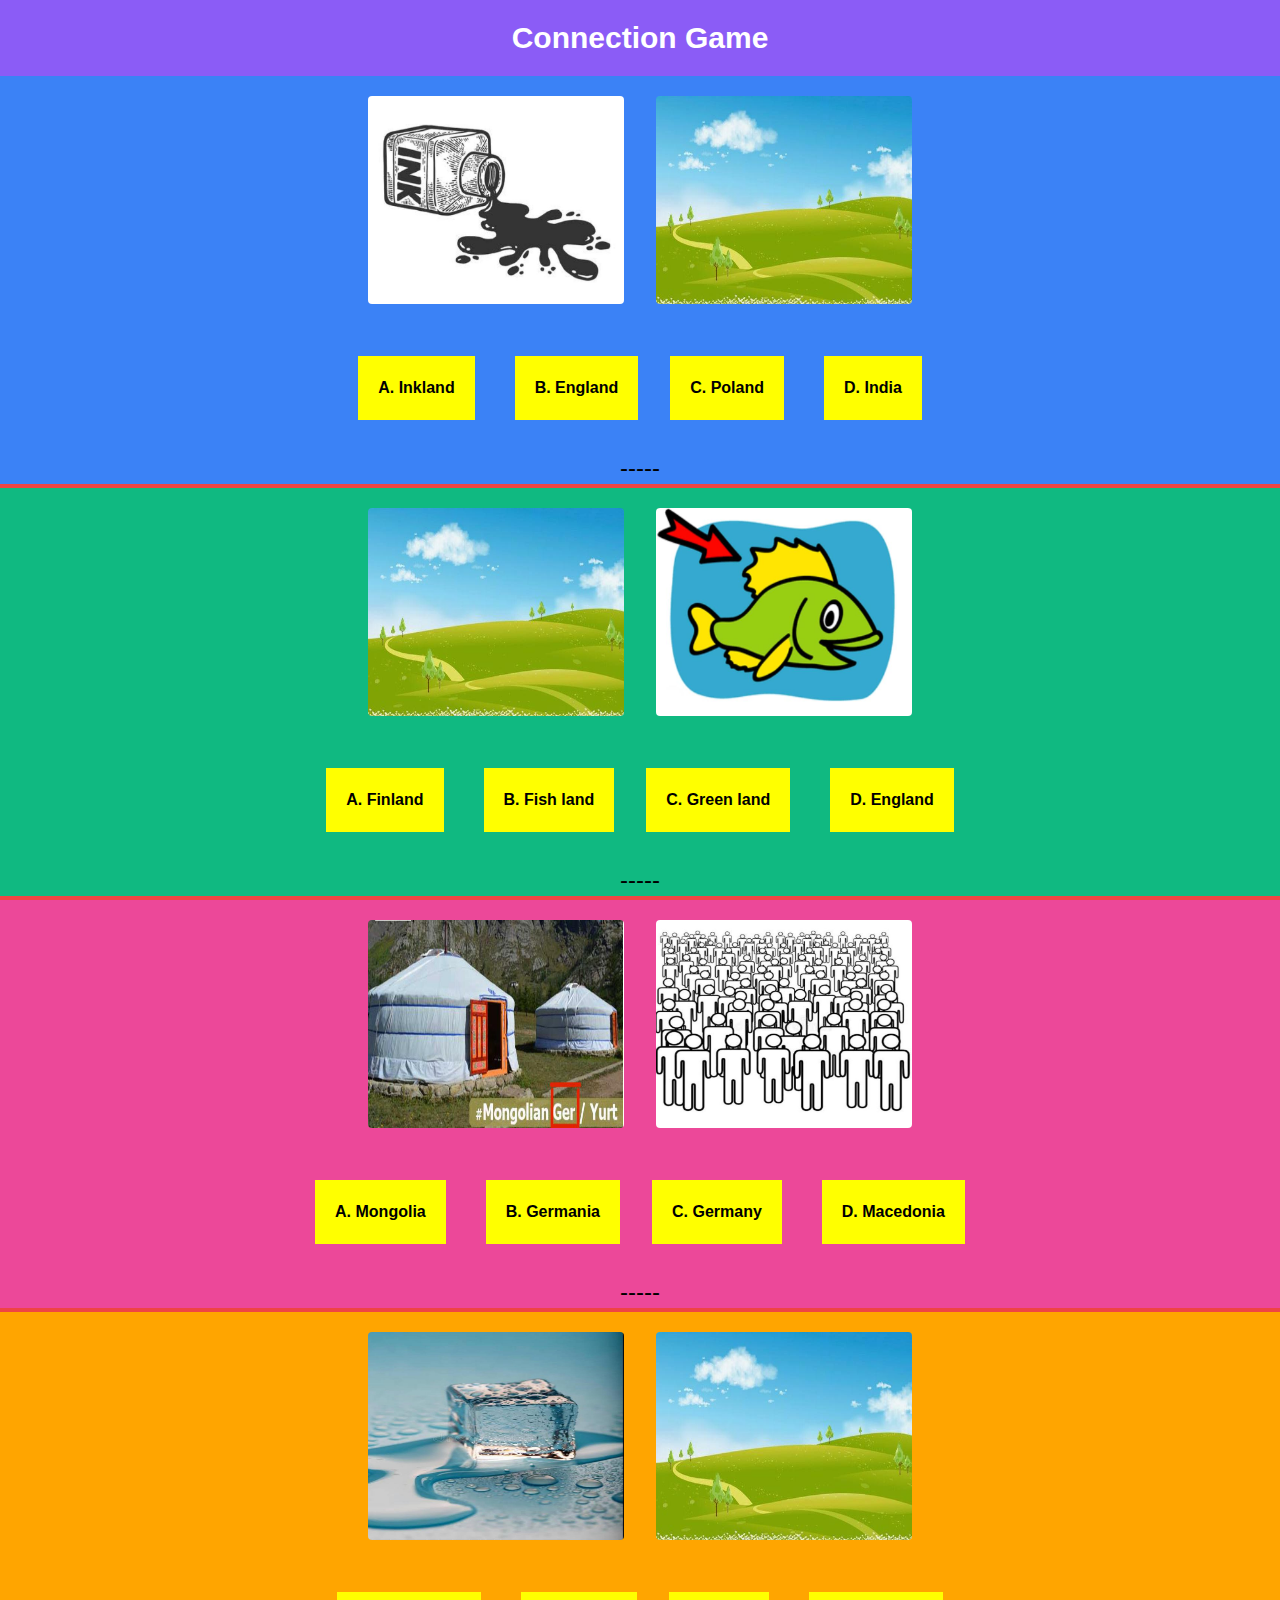
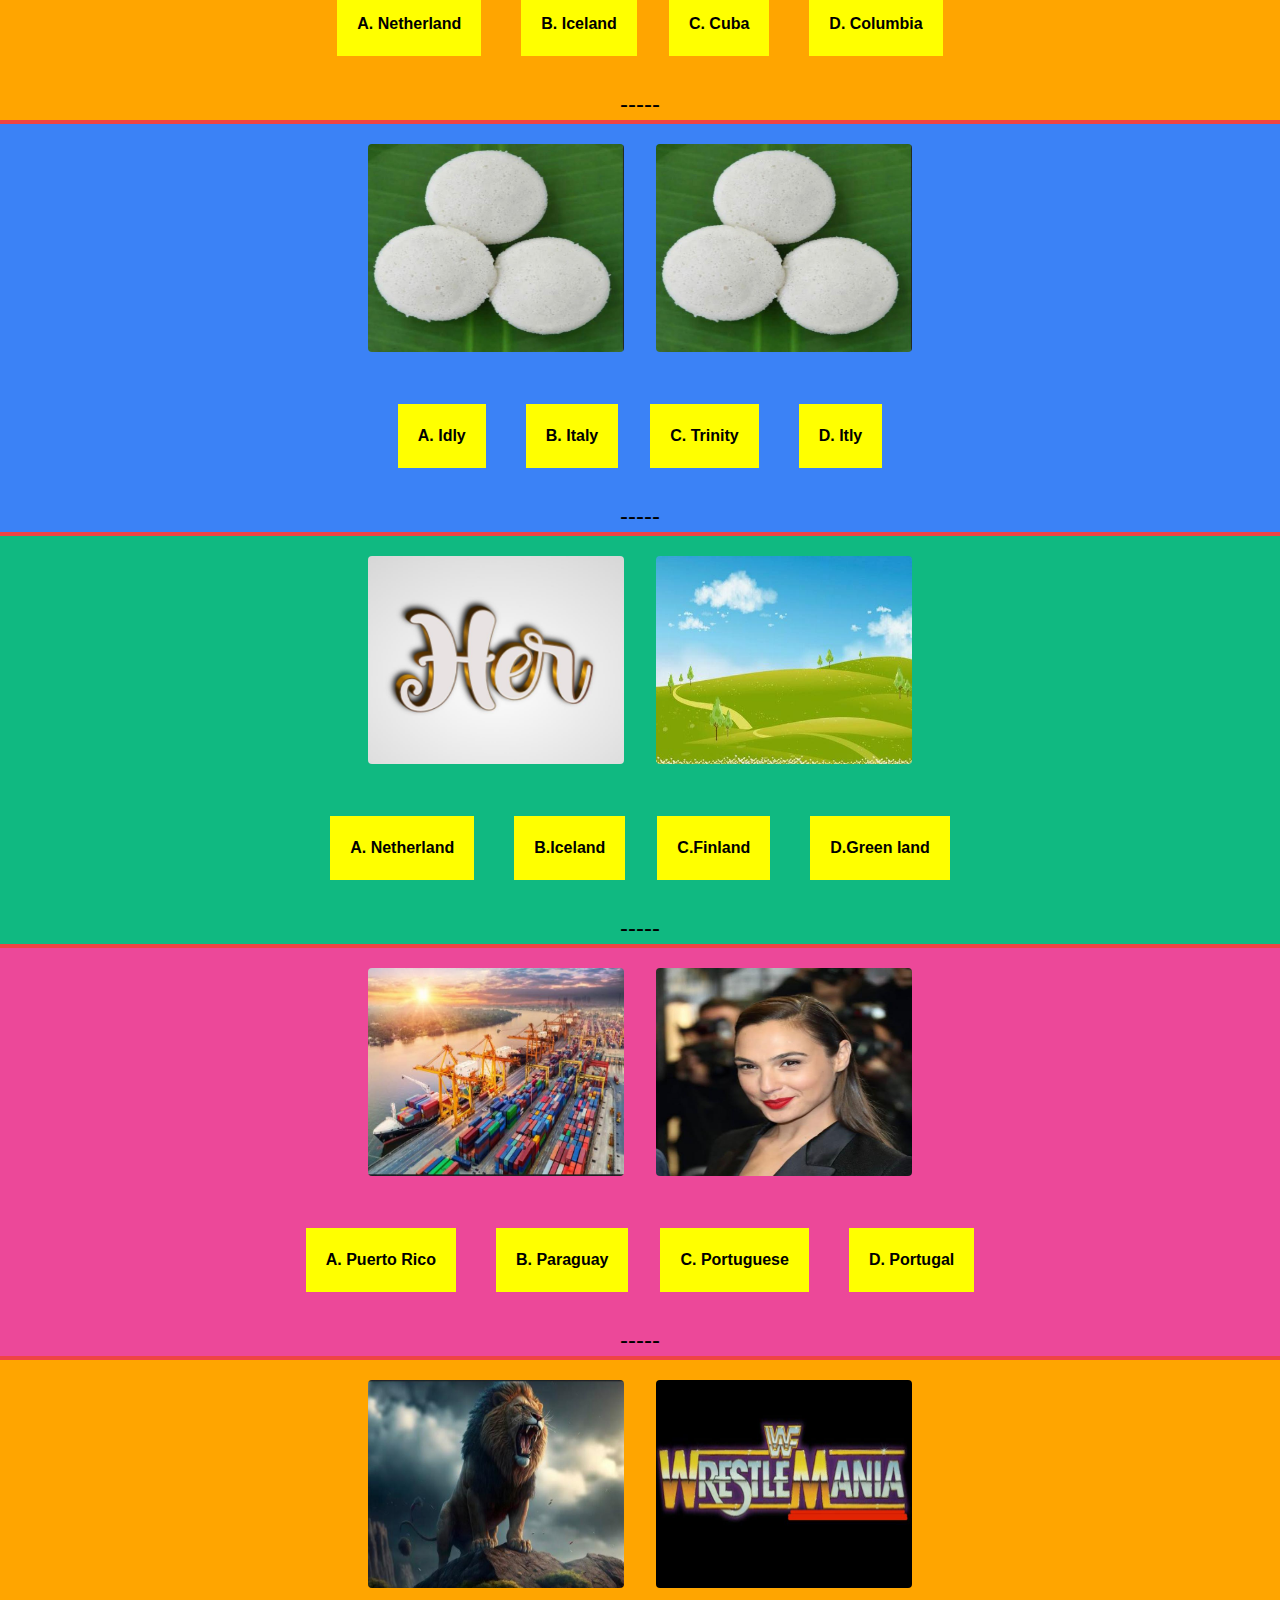
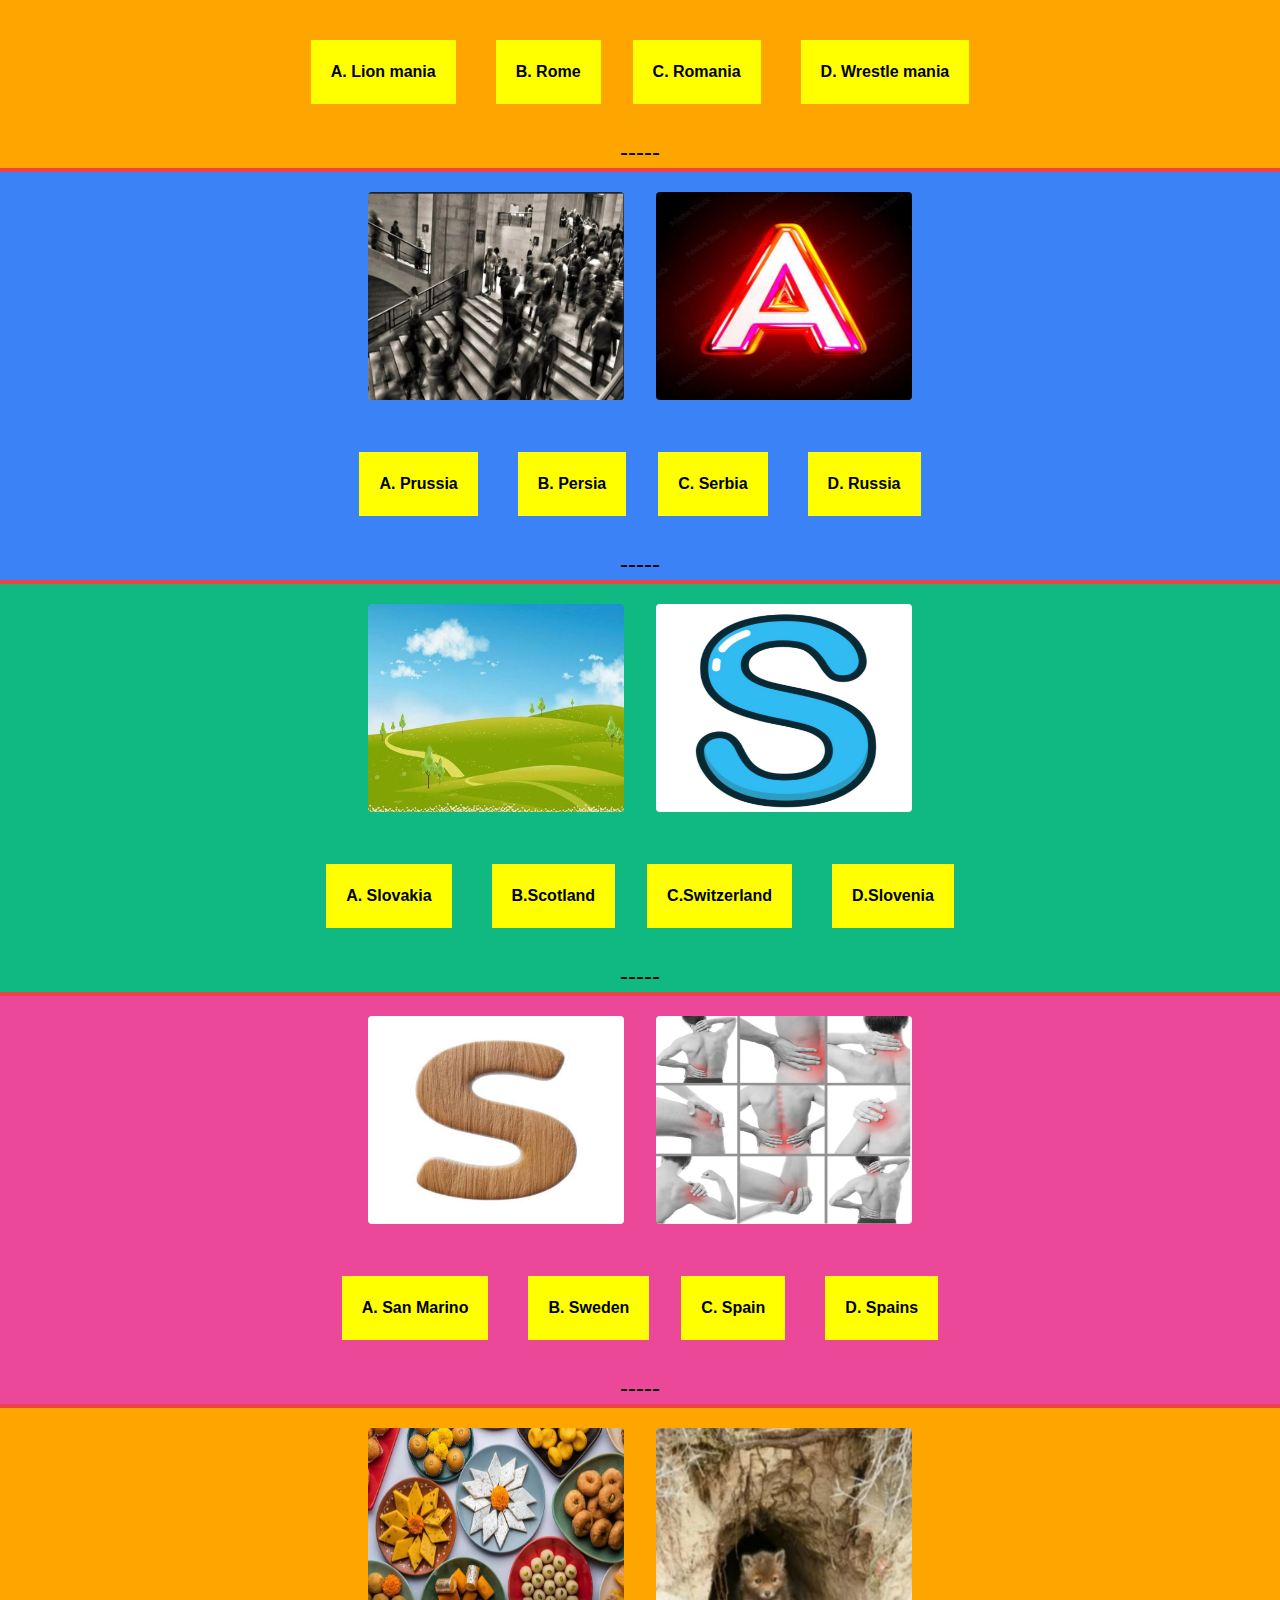
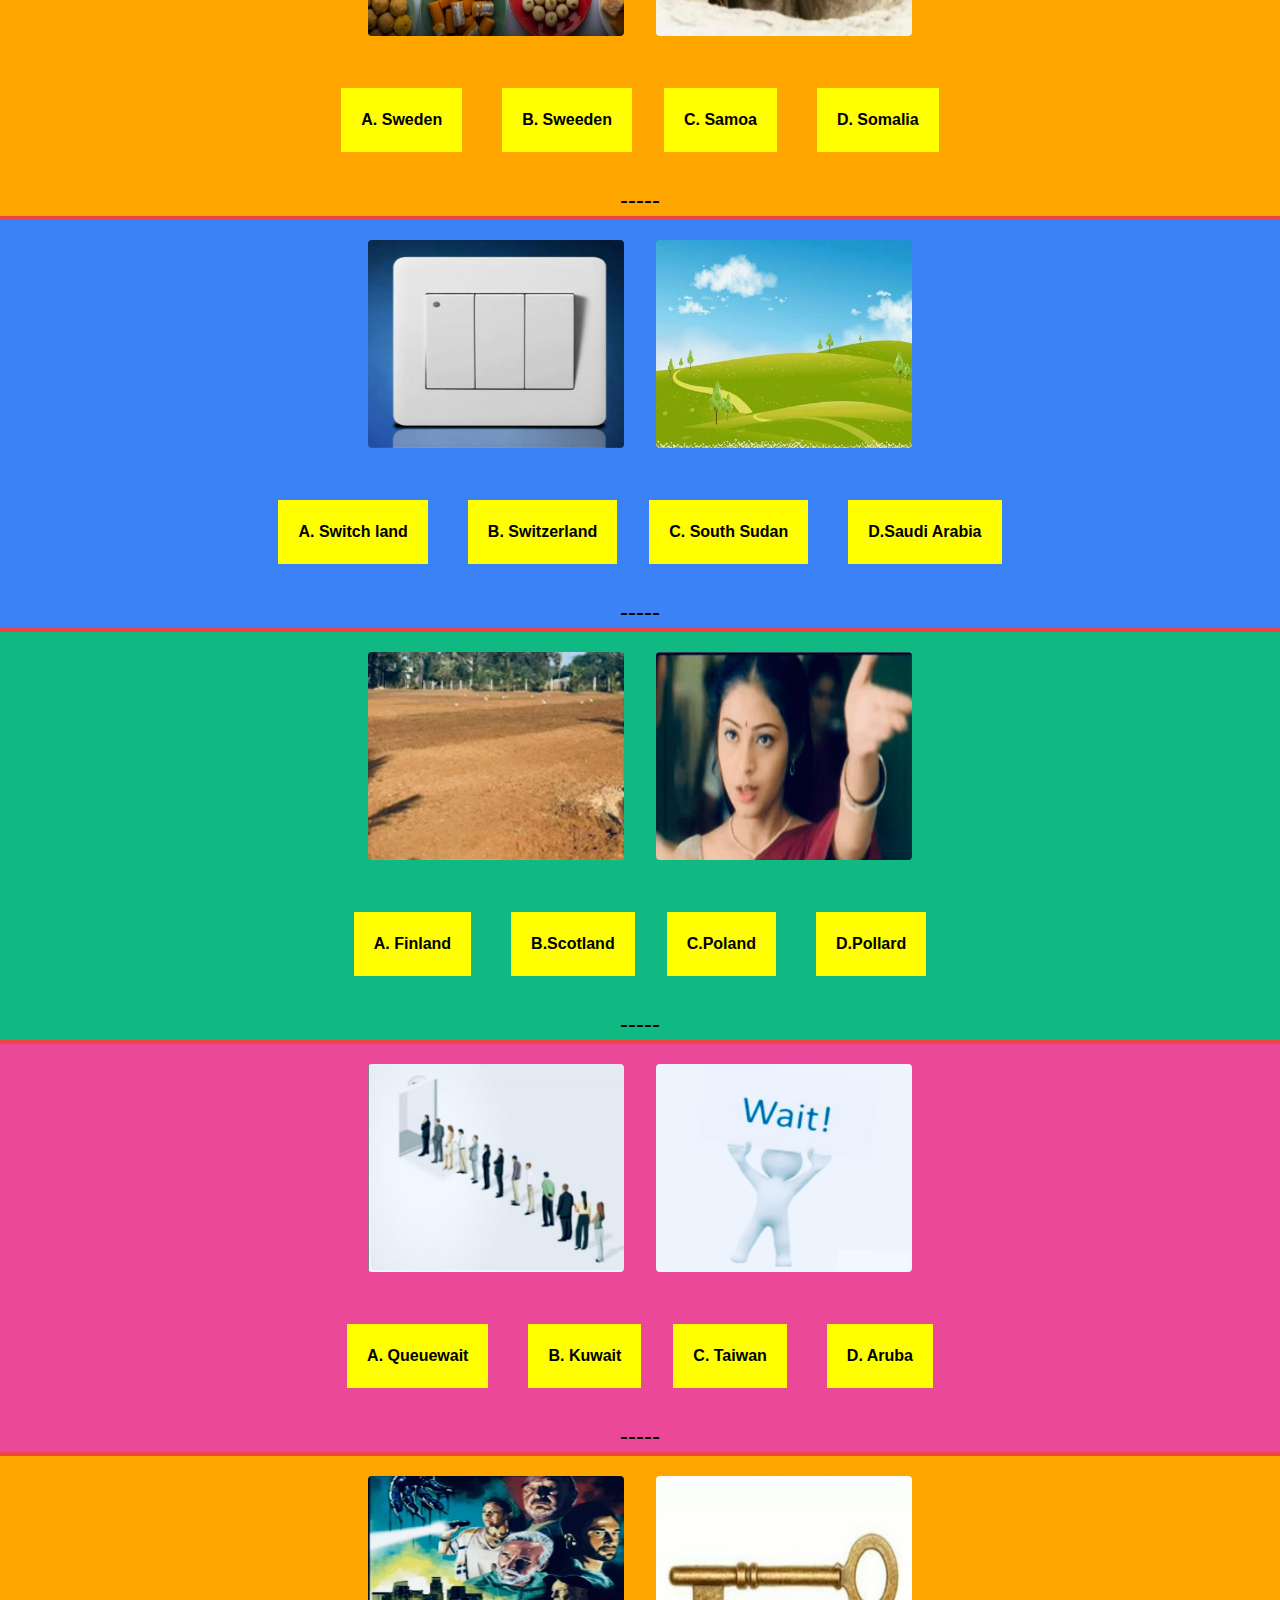
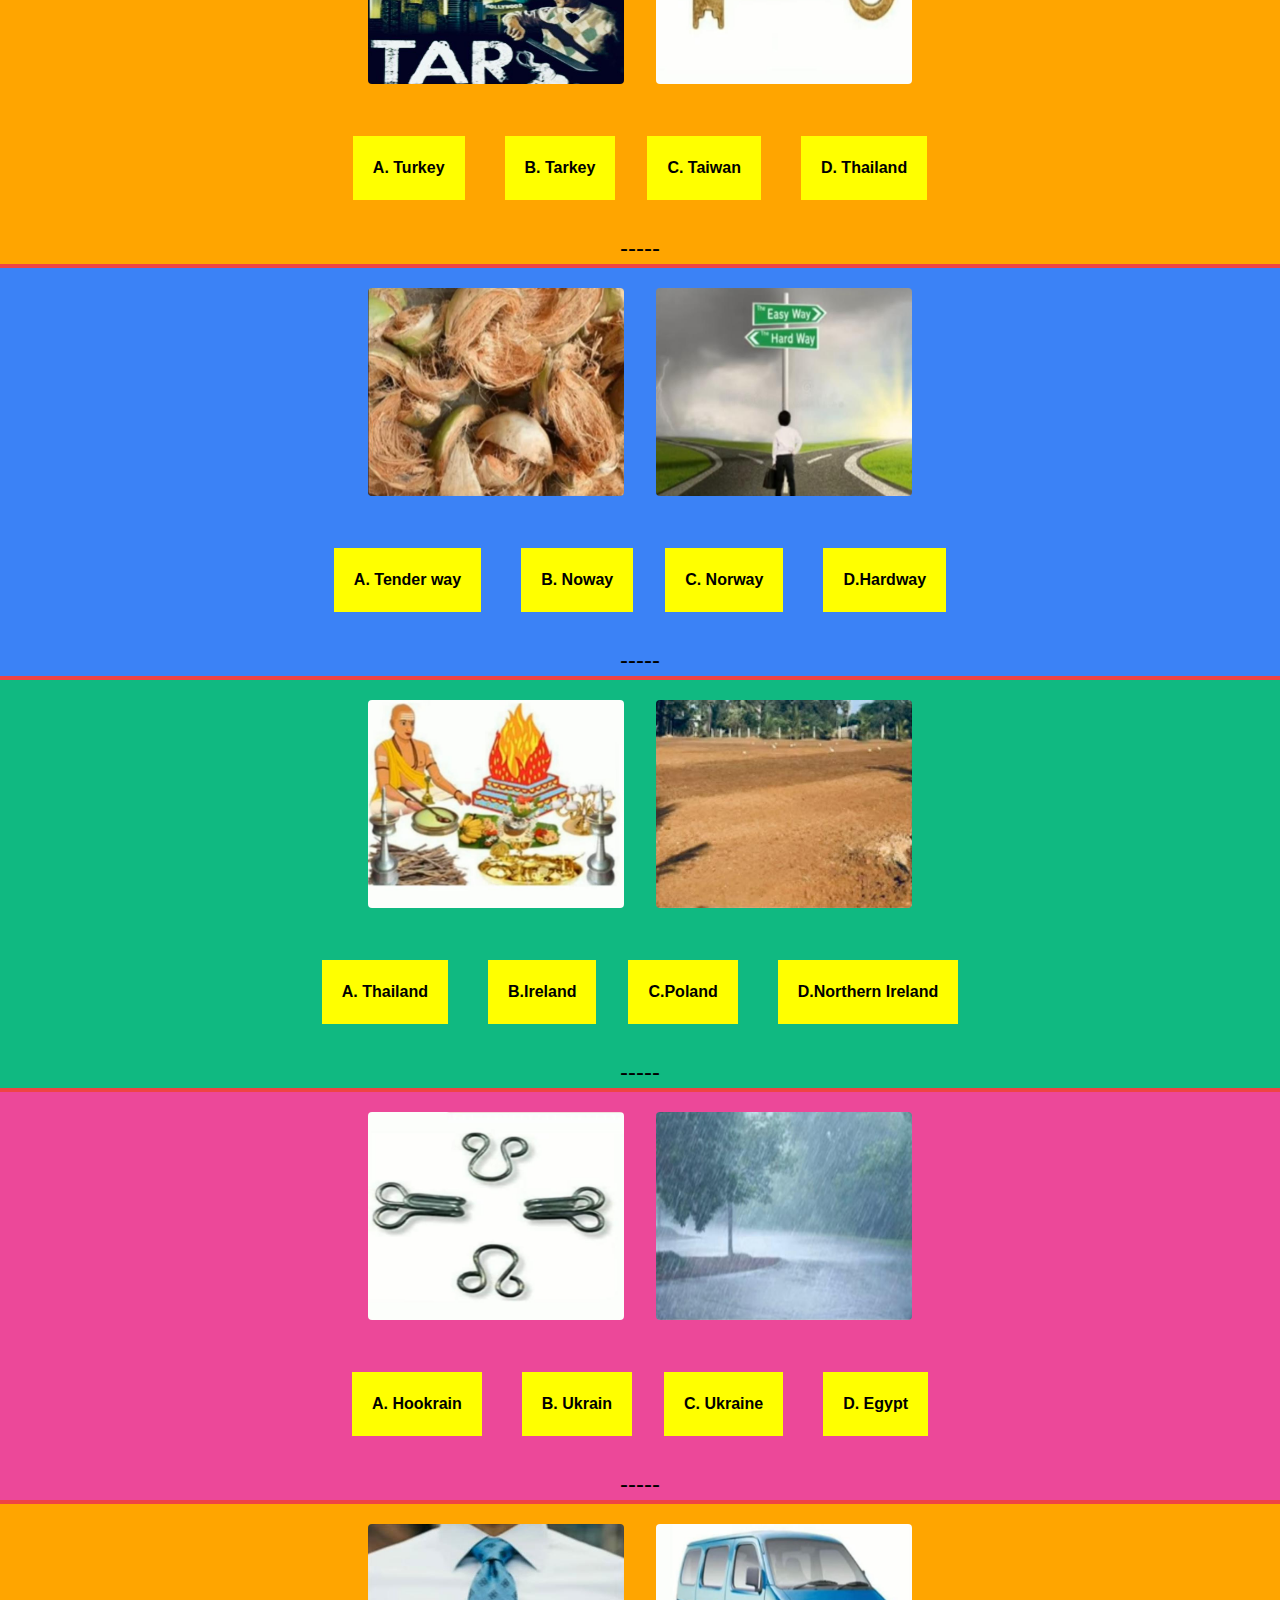
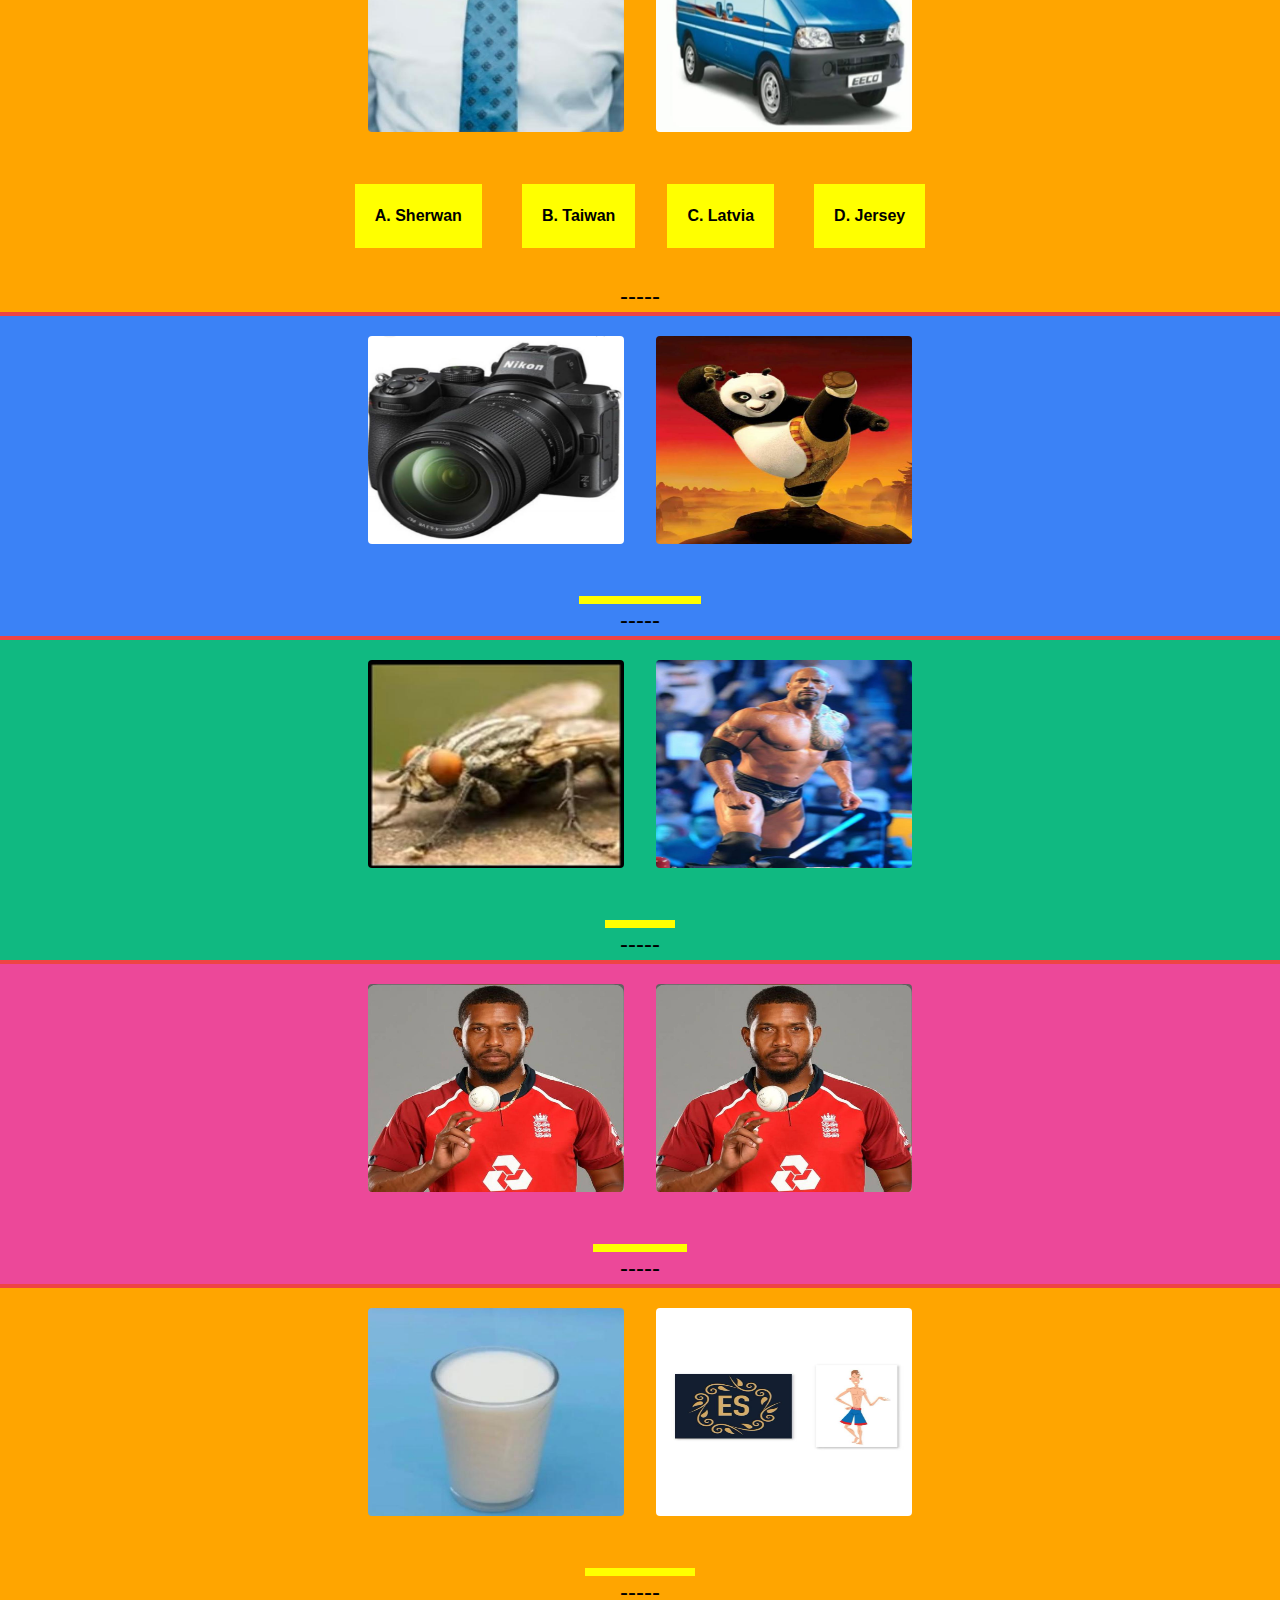
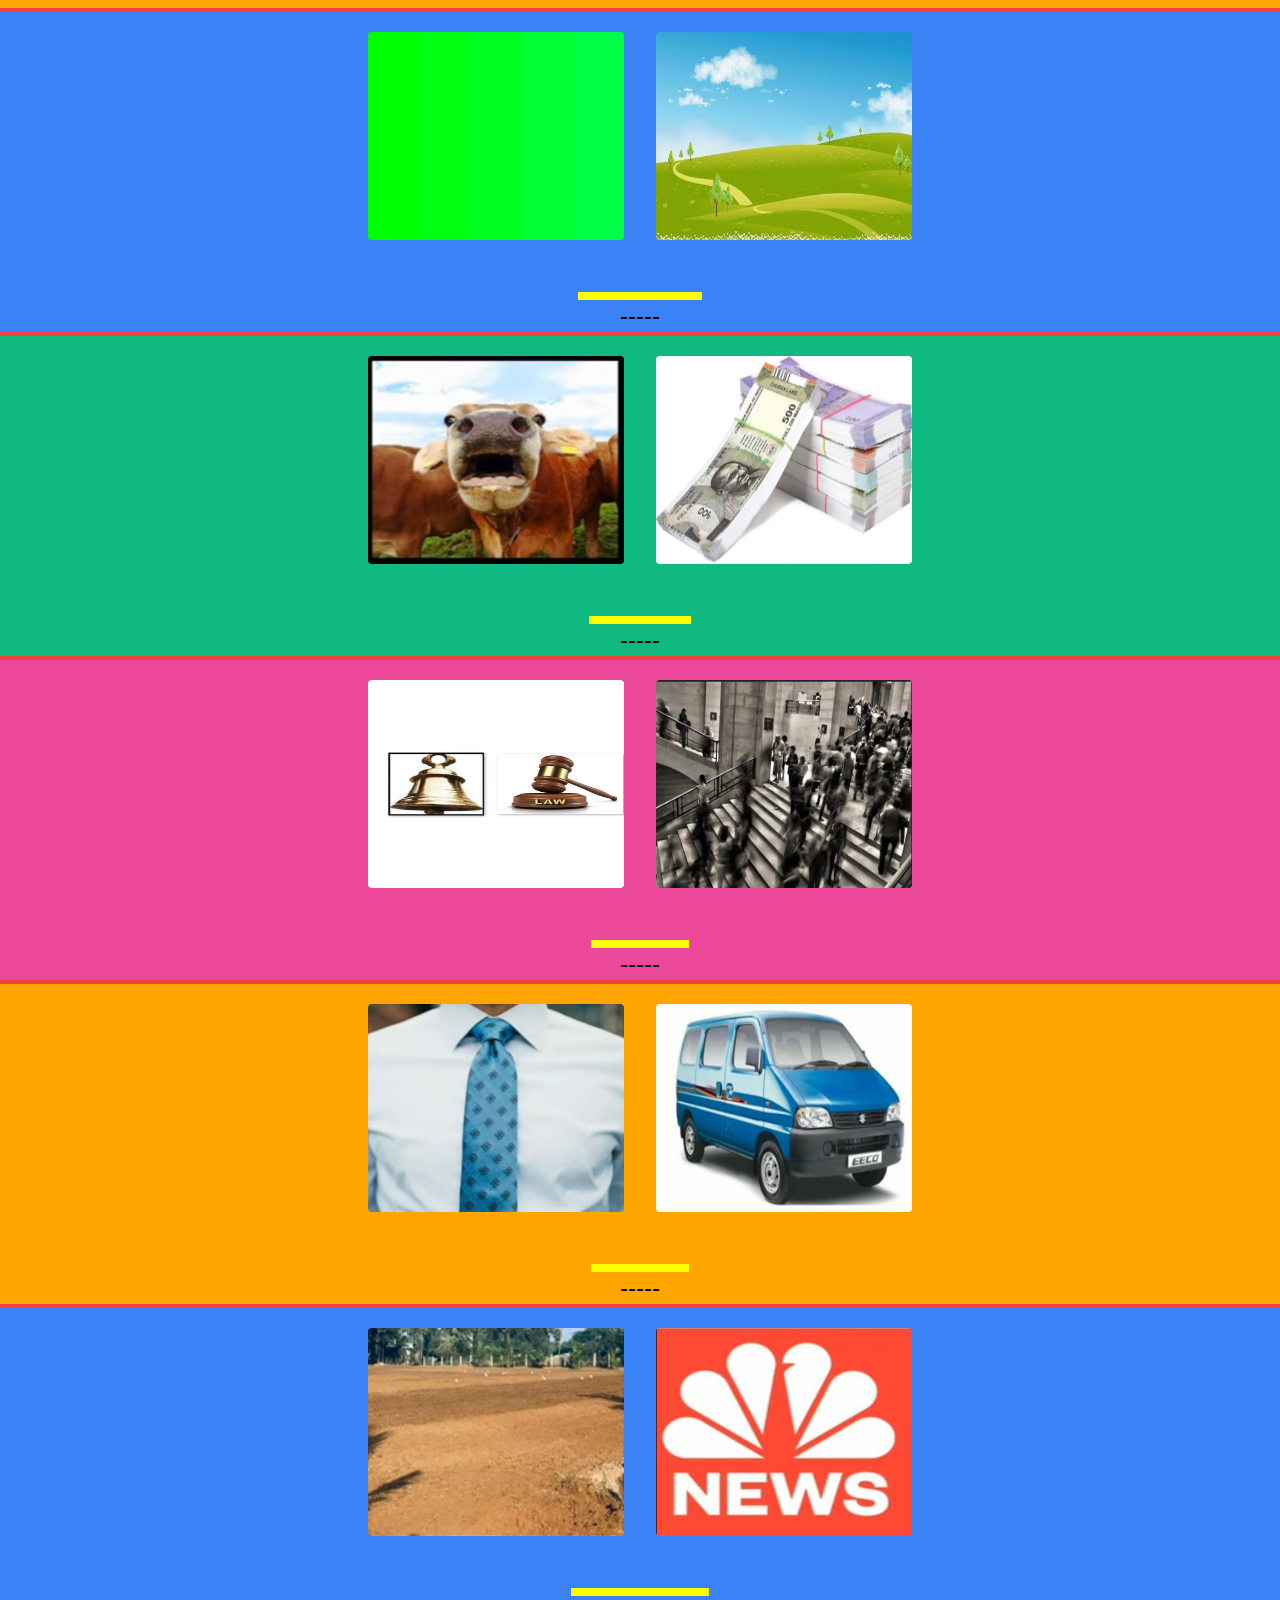
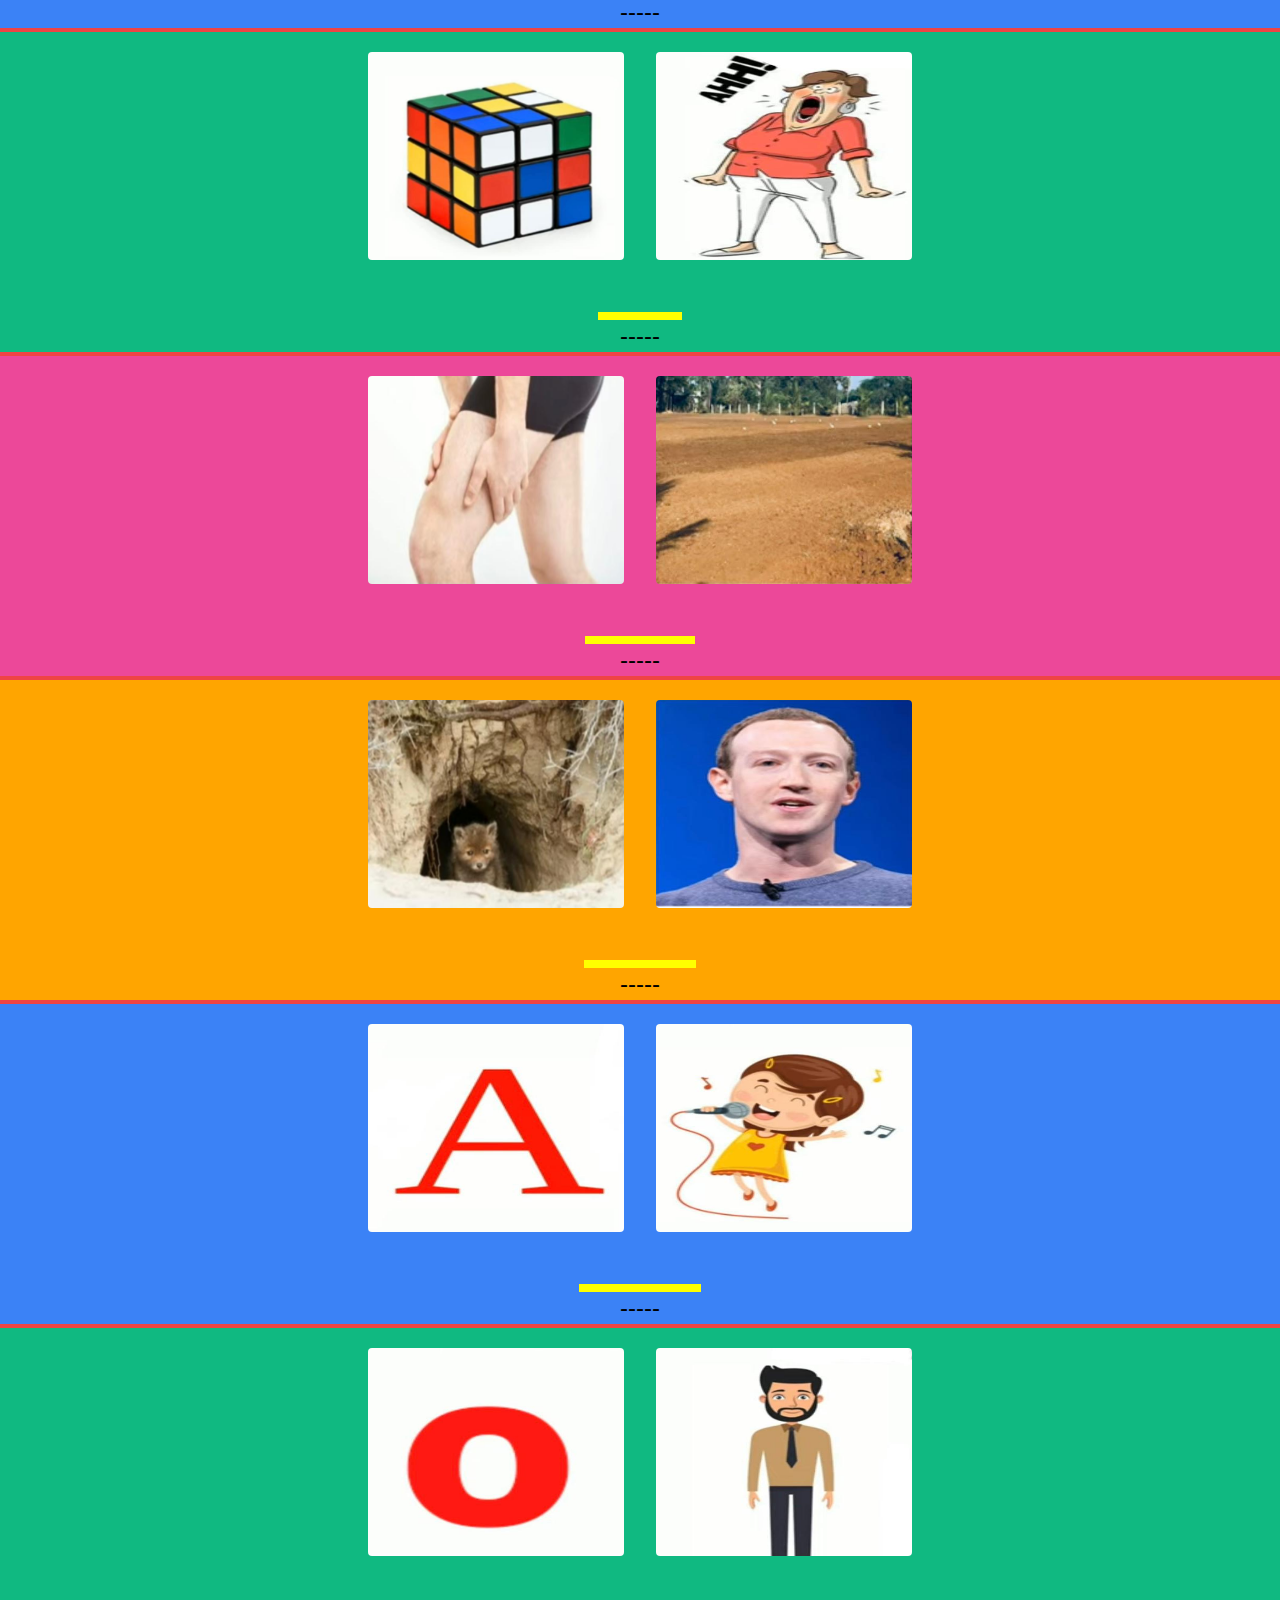
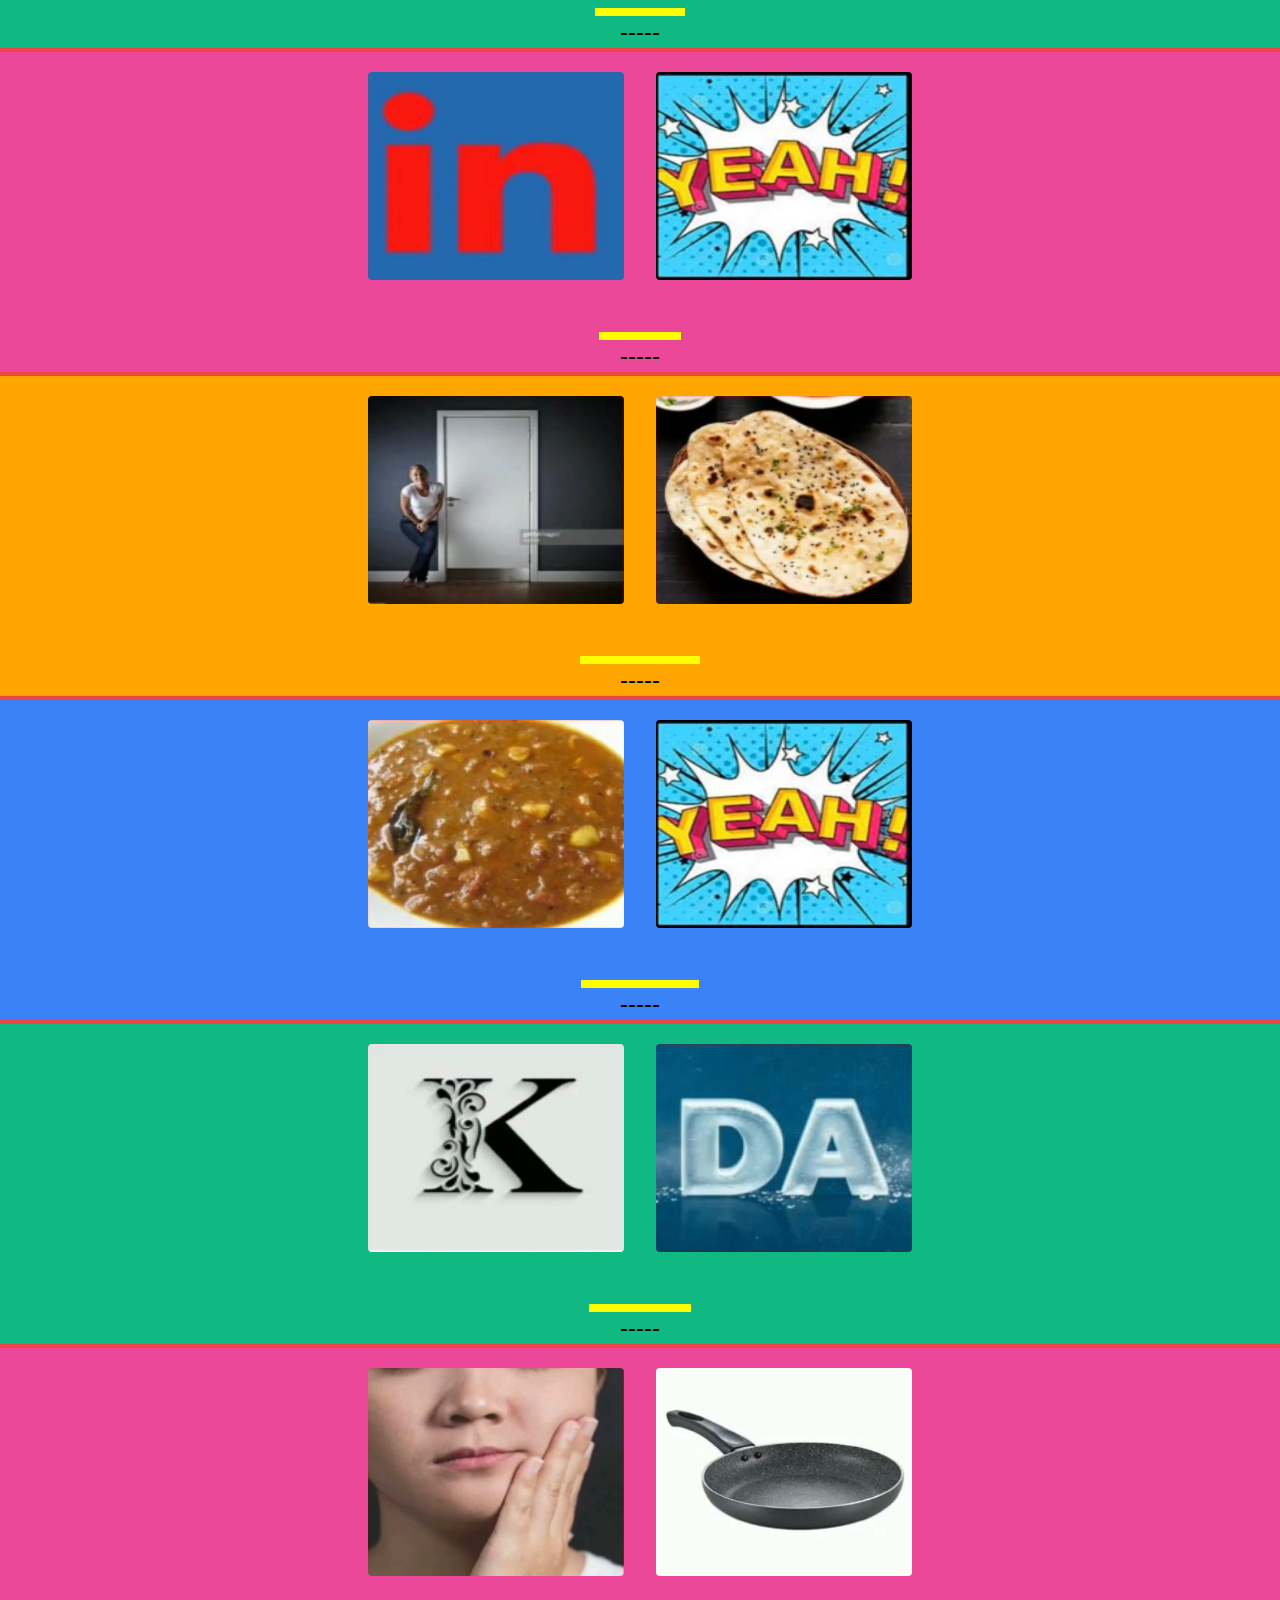
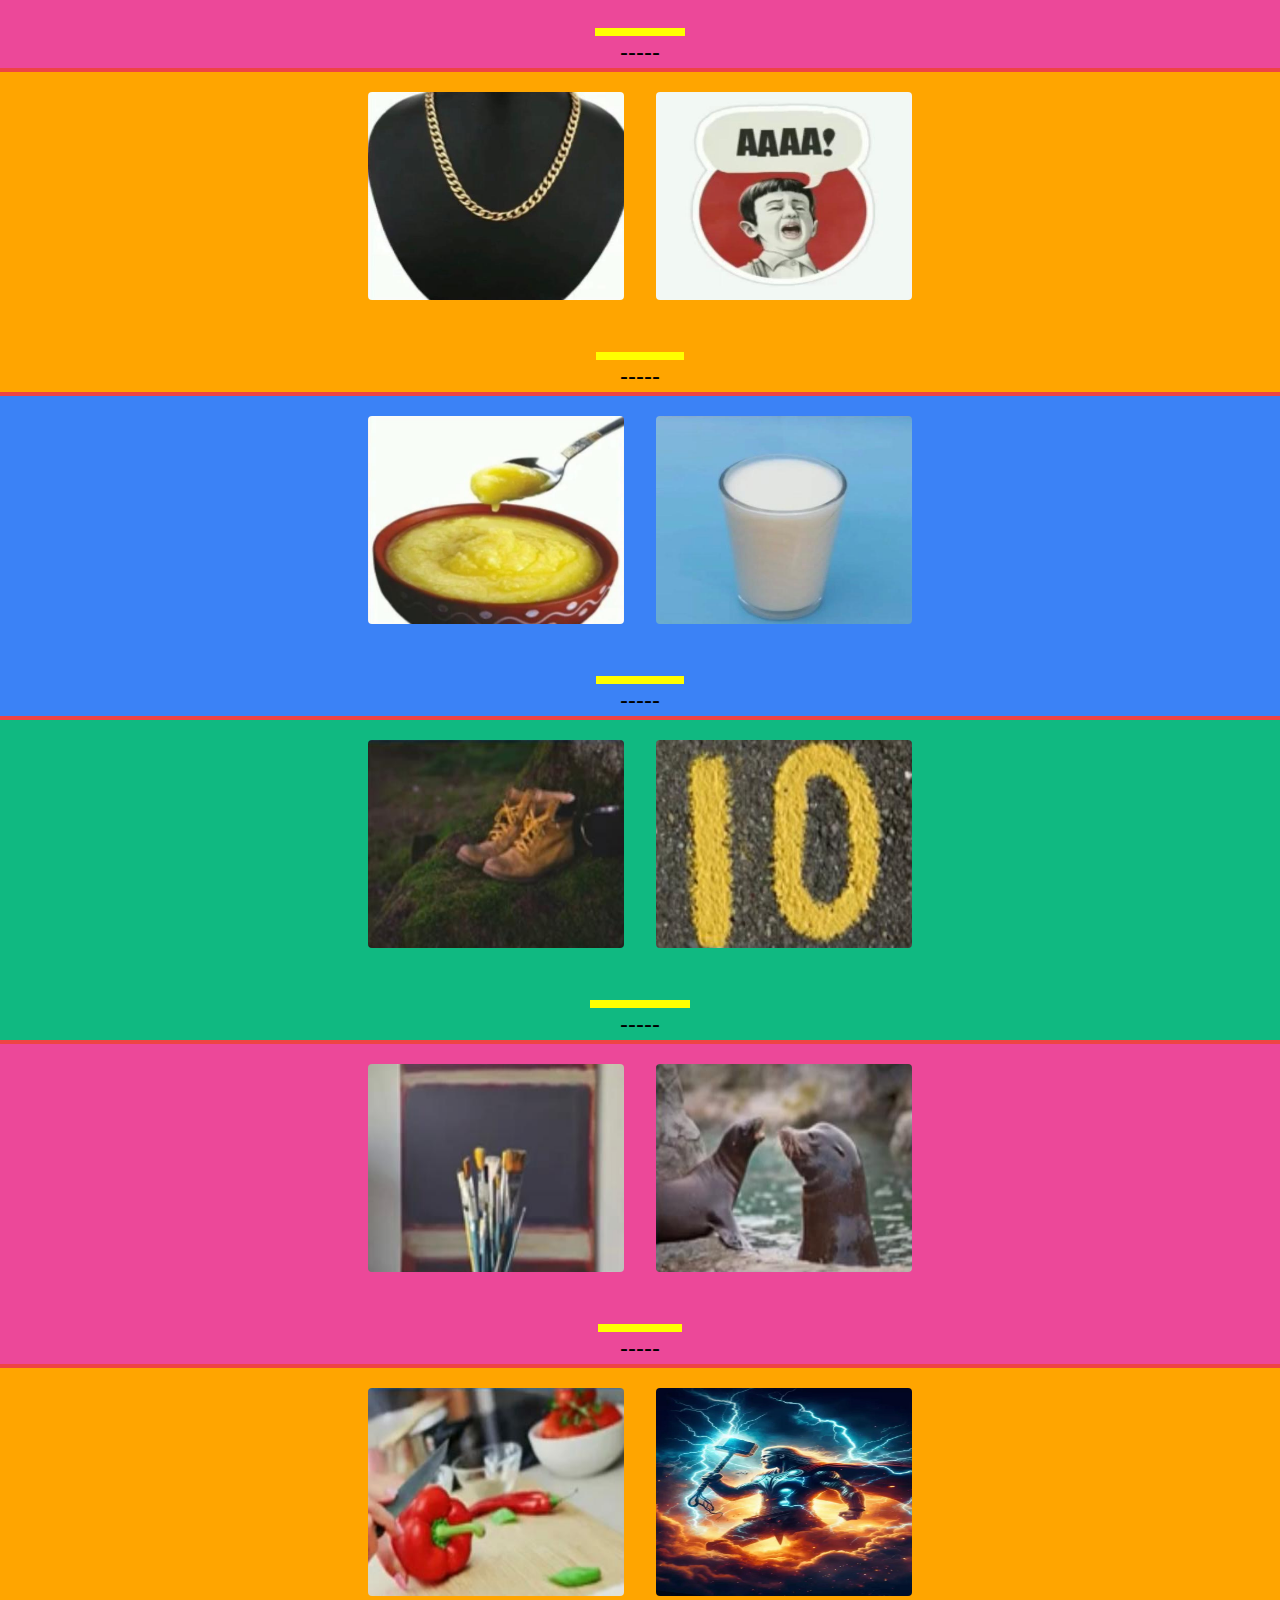
==== commit b777fb2f: "Add files via upload" ====
--- a/index.html
+++ b/index.html
@@ -623,11 +623,13 @@
     </div>
     <!--set completed-->
     <div class="bg-blue-500  w-full " id="data_set">
+        
         <div class="img flex gap-8 p-5 justify-center">
             <img src="./new_one/question13/image1.jpg" alt="" class="w-64 h-52 rounded">
             <img src="./new_one/question13/image2.jpg" alt="" class="w-64 h-52 rounded">
         </div>
         <div class="p-5 justify-center flex gap-8">
+            
             <div class="flex py-3">
                 <p id="wrong_answer"
                     class="mr-10 bg-yellow-500 p-5 cursor-pointer hover:bg-red-500 font-bold transition duration-100 hover:font-bold hover:text-white  hover:font-bold">
@@ -666,6 +668,7 @@
         </div>
     </div>
     <div class="bg-green-500  w-full " id="data_set">
+         
         <div class="img flex gap-8 p-5 justify-center">
             <img src="./new_one/question14/image1.jpg" alt="" class="w-64 h-52 rounded">
             <img src="./new_one/question14/image2.jpg" alt="" class="w-64 h-52 rounded">
@@ -709,6 +712,7 @@
         </div>
     </div>
     <div class="bg-pink-500   w-full">
+         
         <div class="img flex gap-8 p-5 justify-center">
             <img src="./new_one/question15/image1.jpg" alt="" class="w-64 h-52 rounded">
             <img src="./new_one/question15/image2.jpg" alt="" class="w-64 h-52 rounded">
@@ -754,6 +758,7 @@
         </div>
     </div>
     <div class="orange  w-full">
+        
         <div class="img flex gap-8 p-5 justify-center">
             <img src="./new_one/question16/image1.jpg" alt="" class="w-64 h-52 rounded">
             <img src="./new_one/question16/image2.jpg" alt="" class="w-64 h-52 rounded">
@@ -977,6 +982,7 @@
     </div>
     <!--set completed-->
     <div class="bg-blue-500  w-full " id="data_set">
+        
         <div class="img flex gap-8 p-5 justify-center">
             <img src="./new_one/question21/image1.jpg" alt="" class="w-64 h-52 rounded">
             <img src="./new_one/question21/image2.jpg" alt="" class="w-64 h-52 rounded">
@@ -987,7 +993,7 @@
                 <div class="">
                     <p id="check_answer"
                         class="font-bold bg-yellow-500 p-5 cursor-pointer hover:bg-red-500 transition-all hover:text-white  hover:font-bold duration-200 ">
-                        Switzerland</p>
+                         Combodia</p>
                 </div>
             </div>
 
@@ -1005,6 +1011,7 @@
         </div>
     </div>
     <div class="bg-green-500  w-full " id="data_set">
+        
         <div class="img flex gap-8 p-5 justify-center">
             <img src="./new_one/question22/image1.jpg" alt="" class="w-64 h-52 rounded">
             <img src="./new_one/question22/image2.jpg" alt="" class="w-64 h-52 rounded">
@@ -1014,7 +1021,7 @@
                 <div class="">
                     <p id="check_answer"
                         class="font-bold bg-yellow-500 p-5 cursor-pointer hover:bg-red-500 transition-all hover:text-white  hover:font-bold duration-200 ">
-                         Poland</p>
+                        Iraq</p>
                 </div>
             </div>
 
@@ -1032,6 +1039,7 @@
         </div>
     </div>
     <div class="bg-pink-500   w-full">
+        
         <div class="img flex gap-8 p-5 justify-center">
             <img src="./new_one/question23/image1.jpg" alt="" class="w-64 h-52 rounded">
             <img src="./new_one/question23/image2.jpg" alt="" class="w-64 h-52 rounded">
@@ -1042,7 +1050,7 @@
                 <div class="">
                     <p id="check_answer"
                         class="font-bold bg-yellow-500 p-5 cursor-pointer hover:bg-red-500 transition-all hover:text-white  hover:font-bold duration-200 ">
-                         Kuwait</p>
+                        Jordan</p>
                 </div>
             </div>
         </div>
@@ -1061,6 +1069,7 @@
         </div>
     </div>
     <div class="orange  w-full">
+        
         <div class="img flex gap-8 p-5 justify-center">
             <img src="./new_one/question24/image1.jpg" alt="" class="w-64 h-52 rounded">
             <img src="./new_one/question24/image2.jpg" alt="" class="w-64 h-52 rounded">
@@ -1070,7 +1079,7 @@
                 <div class="">
                     <p id="check_answer"
                         class="font-bold bg-yellow-500 p-5 cursor-pointer hover:bg-red-500 transition-all hover:text-white  hover:font-bold duration-200 ">
-                         Turkey</p>
+                        Palestine</p>
                 </div>
             </div>
 
@@ -1092,6 +1101,7 @@
     <!--set completed-->
     <!--set completed-->
     <div class="bg-blue-500  w-full " id="data_set">
+        
         <div class="img flex gap-8 p-5 justify-center">
             <img src="./new_one/question25/image1.jpg" alt="" class="w-64 h-52 rounded">
             <img src="./new_one/question25/image2.jpg" alt="" class="w-64 h-52 rounded">
@@ -1101,7 +1111,7 @@
                 <div class="">
                     <p id="check_answer"
                         class="font-bold bg-yellow-500 p-5 cursor-pointer hover:bg-red-500 transition-all hover:text-white  hover:font-bold duration-200 ">
-                         Norway</p>
+                        Green land</p>
                 </div>
             </div>
 
@@ -1119,6 +1129,7 @@
         </div>
     </div>
     <div class="bg-green-500  w-full " id="data_set">
+        
         <div class="img flex gap-8 p-5 justify-center">
             <img src="./new_one/question26/image1.jpg" alt="" class="w-64 h-52 rounded">
             <img src="./new_one/question26/image2.jpg" alt="" class="w-64 h-52 rounded">
@@ -1128,7 +1139,7 @@
                 <div class="">
                     <p id="check_answer"
                         class="font-bold bg-yellow-500 p-5 cursor-pointer hover:bg-red-500 transition-all hover:text-white  hover:font-bold duration-200 ">
-                         Ireland</p>
+                        Panama</p>
                 </div>
             </div>
 
@@ -1146,6 +1157,7 @@
         </div>
     </div>
     <div class="bg-pink-500   w-full">
+        
         <div class="img flex gap-8 p-5 justify-center">
             <img src="./new_one/question27/image1.jpg" alt="" class="w-64 h-52 rounded">
             <img src="./new_one/question27/image2.jpg" alt="" class="w-64 h-52 rounded">
@@ -1156,7 +1168,7 @@
                 <div class="">
                     <p id="check_answer"
                         class="font-bold bg-yellow-500 p-5 cursor-pointer hover:bg-red-500 transition-all hover:text-white  hover:font-bold duration-200 ">
-                         Ukraine</p>
+                        Belarus</p>
                 </div>
             </div>
         </div>
@@ -1175,6 +1187,7 @@
         </div>
     </div>
     <div class="orange  w-full">
+        
         <div class="img flex gap-8 p-5 justify-center">
             <img src="./new_one/question28/image1.jpg" alt="" class="w-64 h-52 rounded">
             <img src="./new_one/question28/image2.jpg" alt="" class="w-64 h-52 rounded">
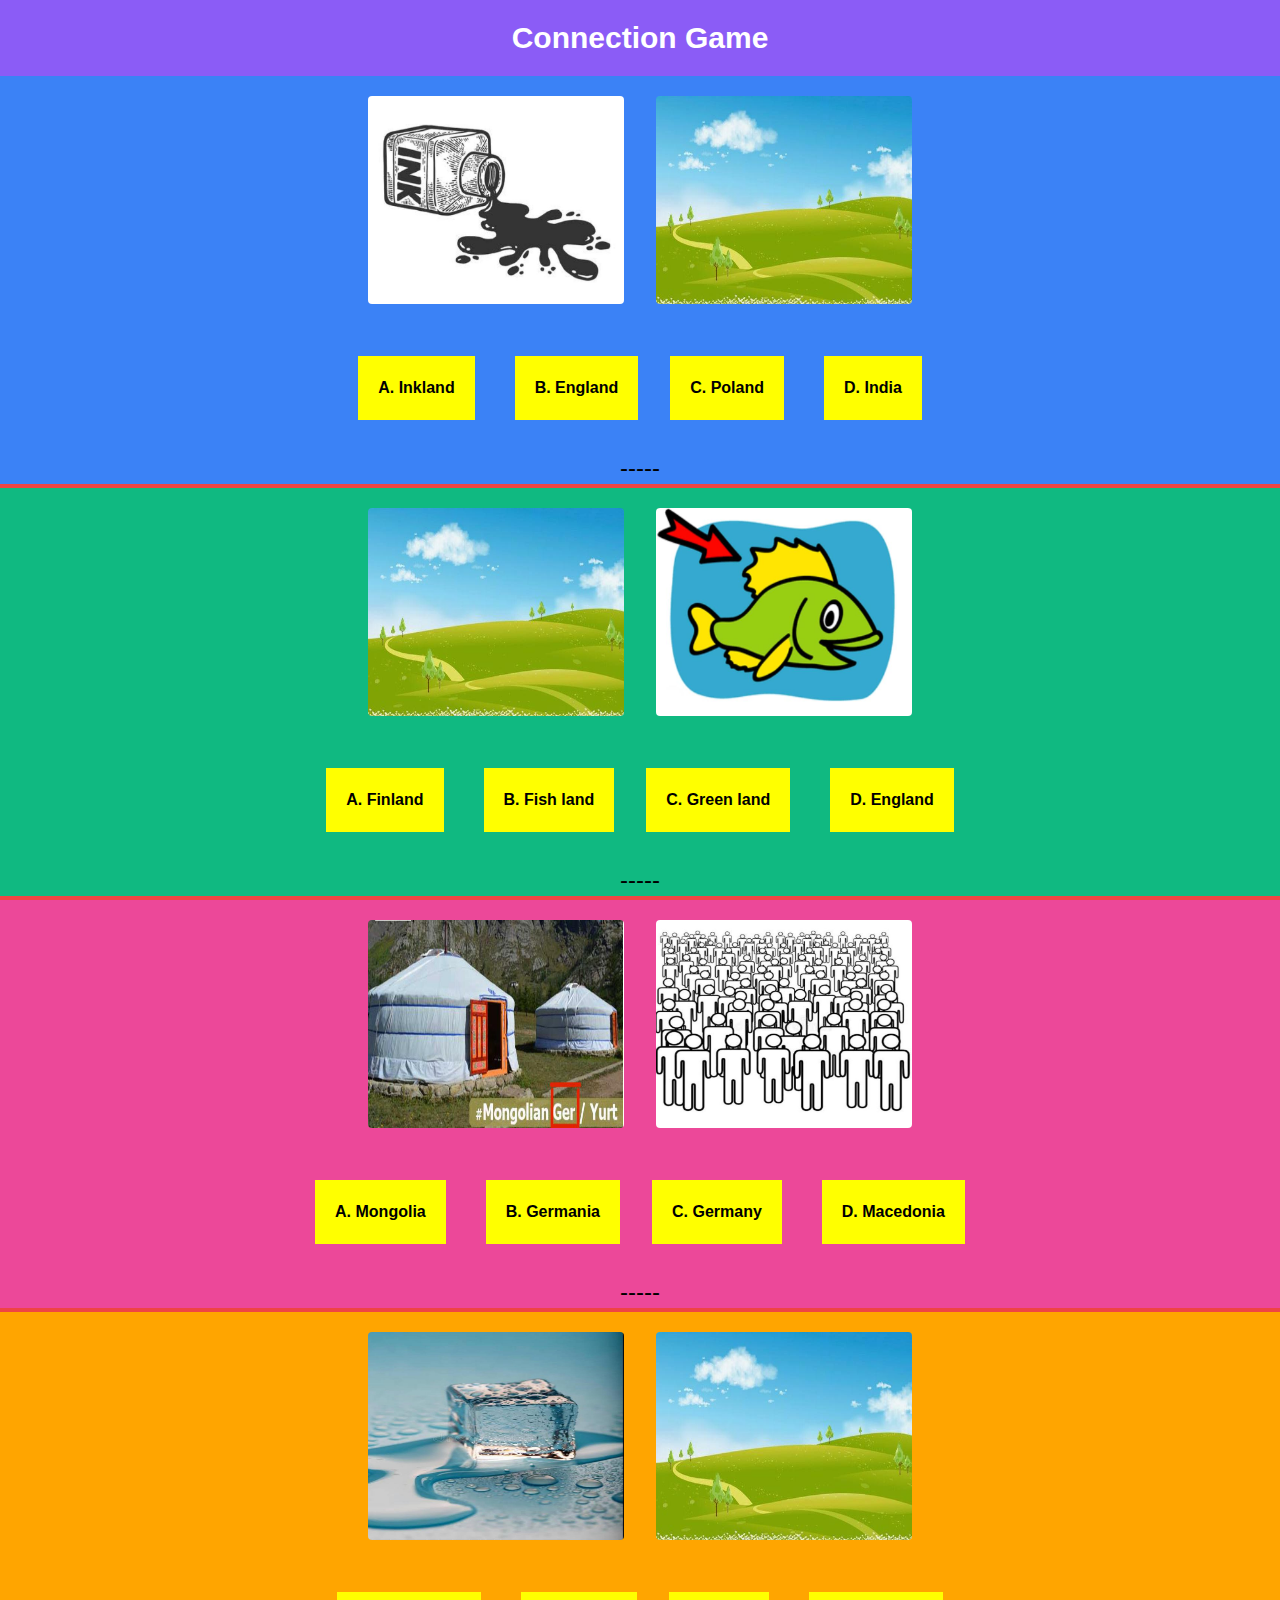
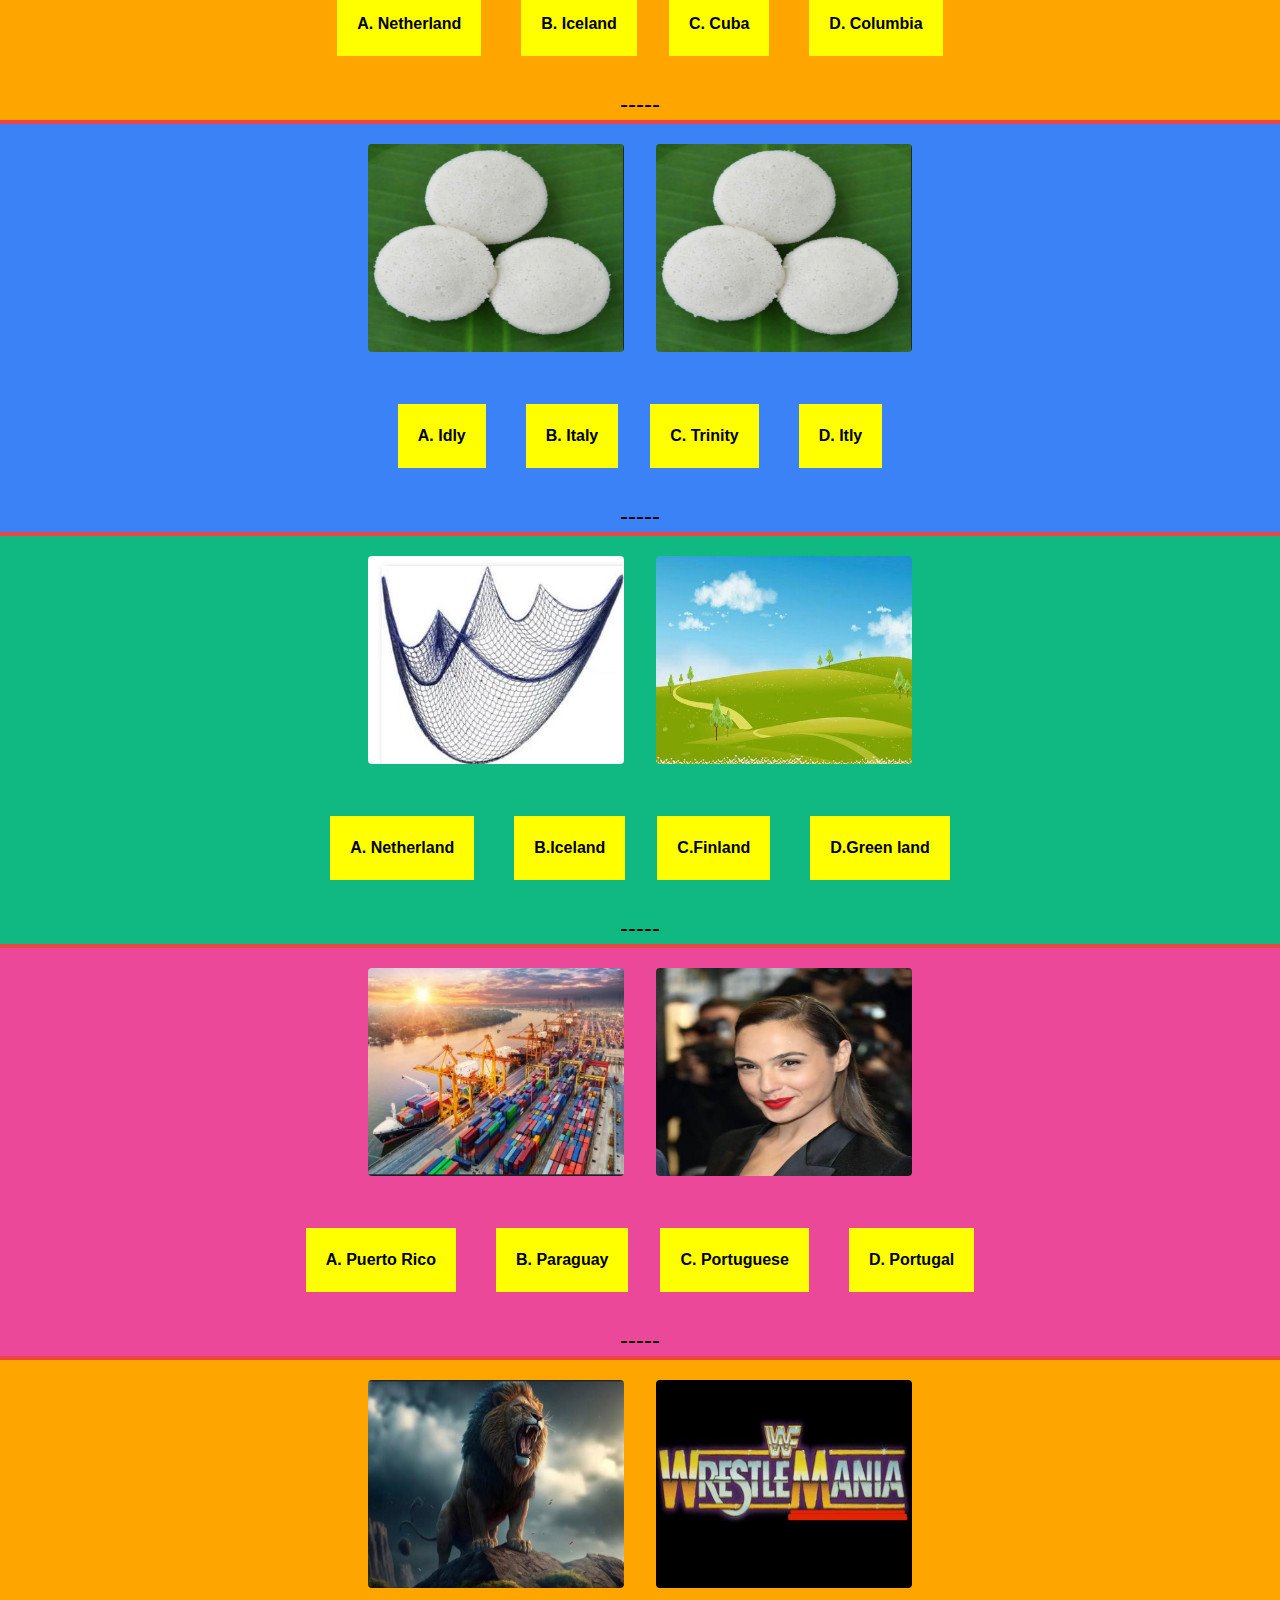
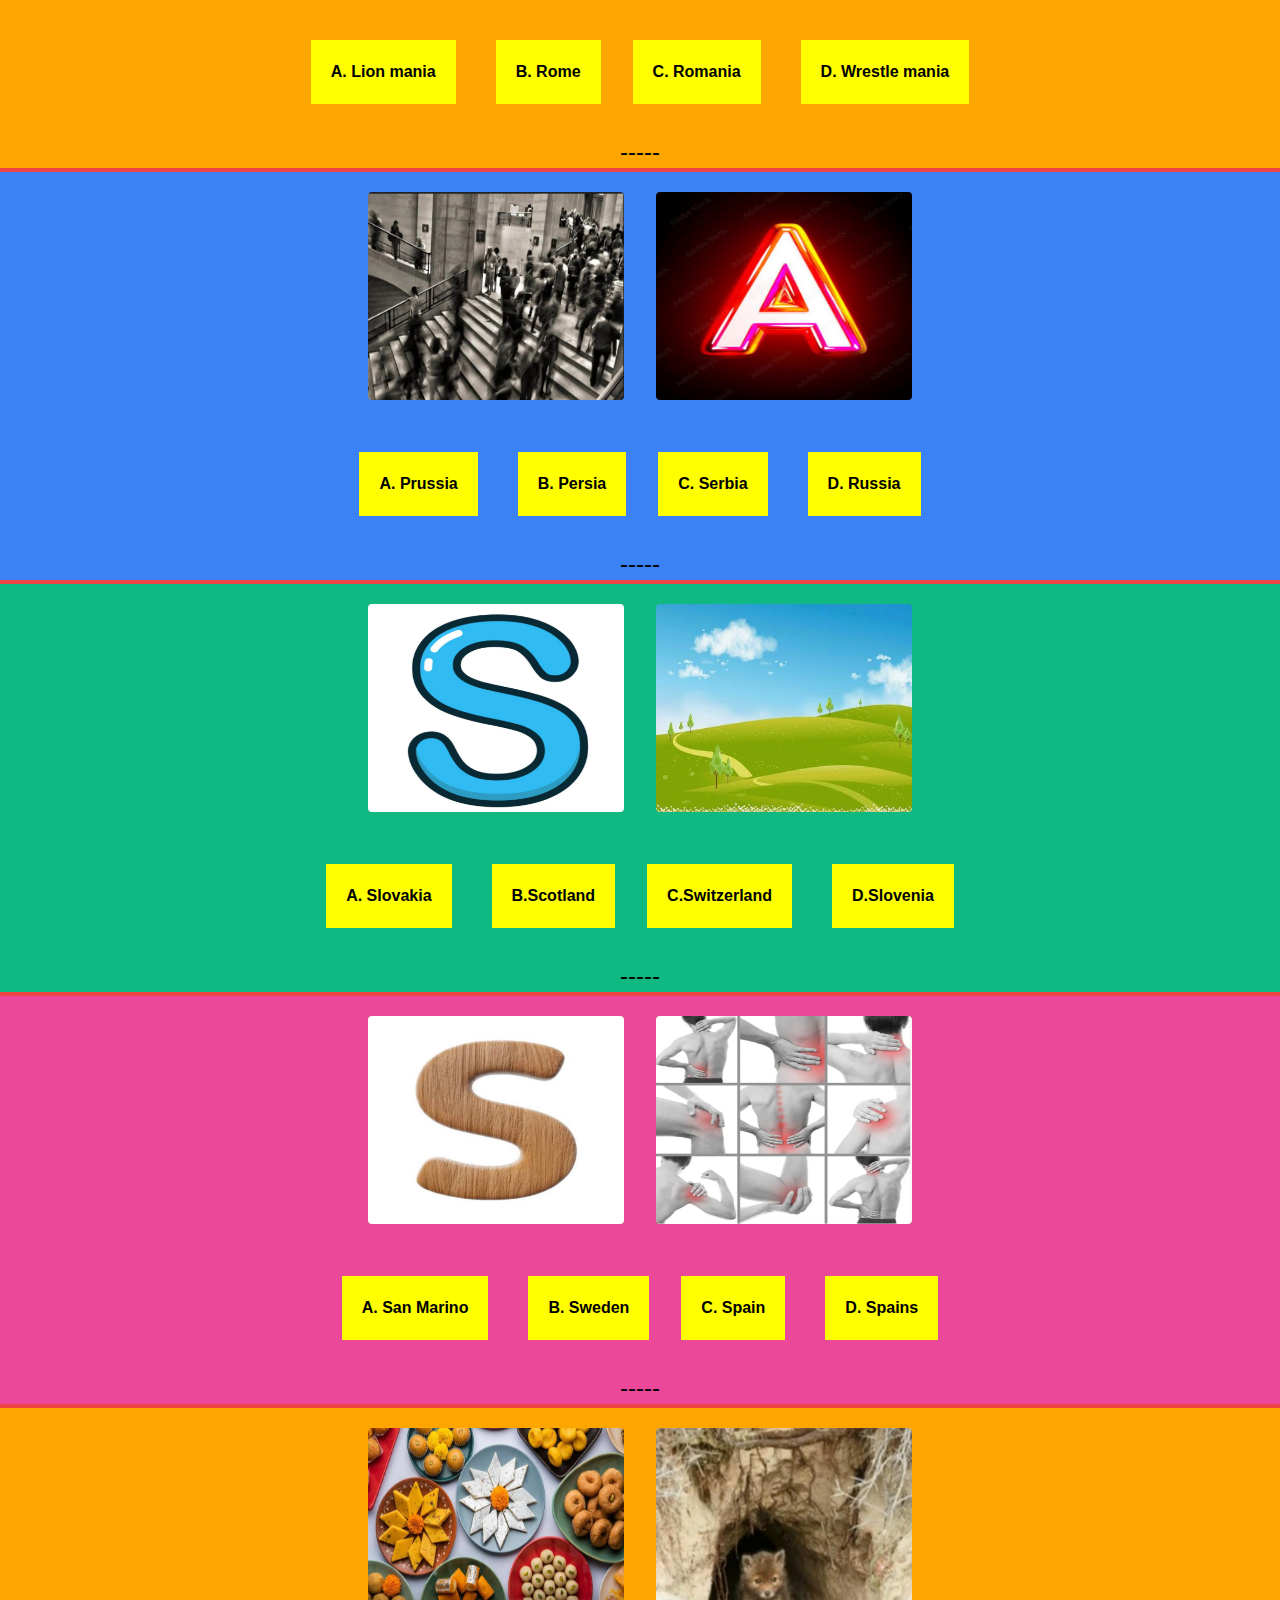
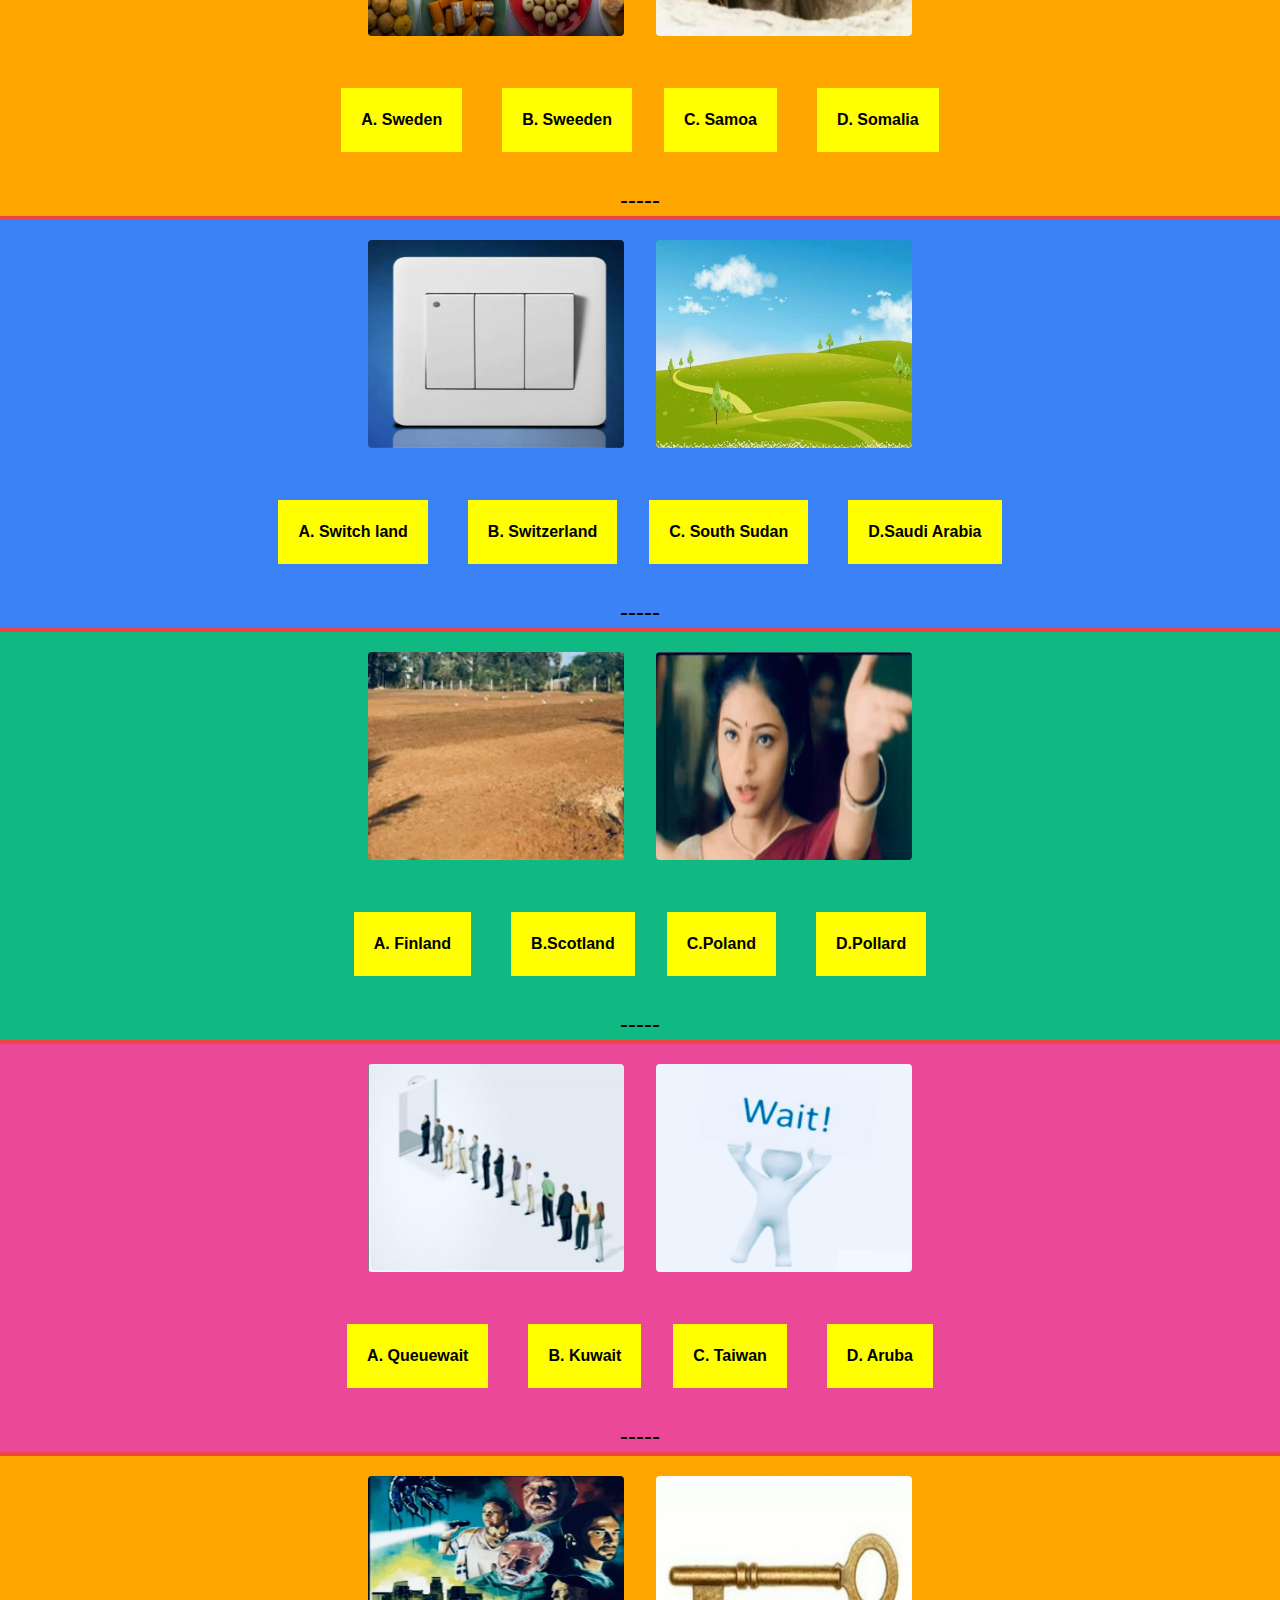
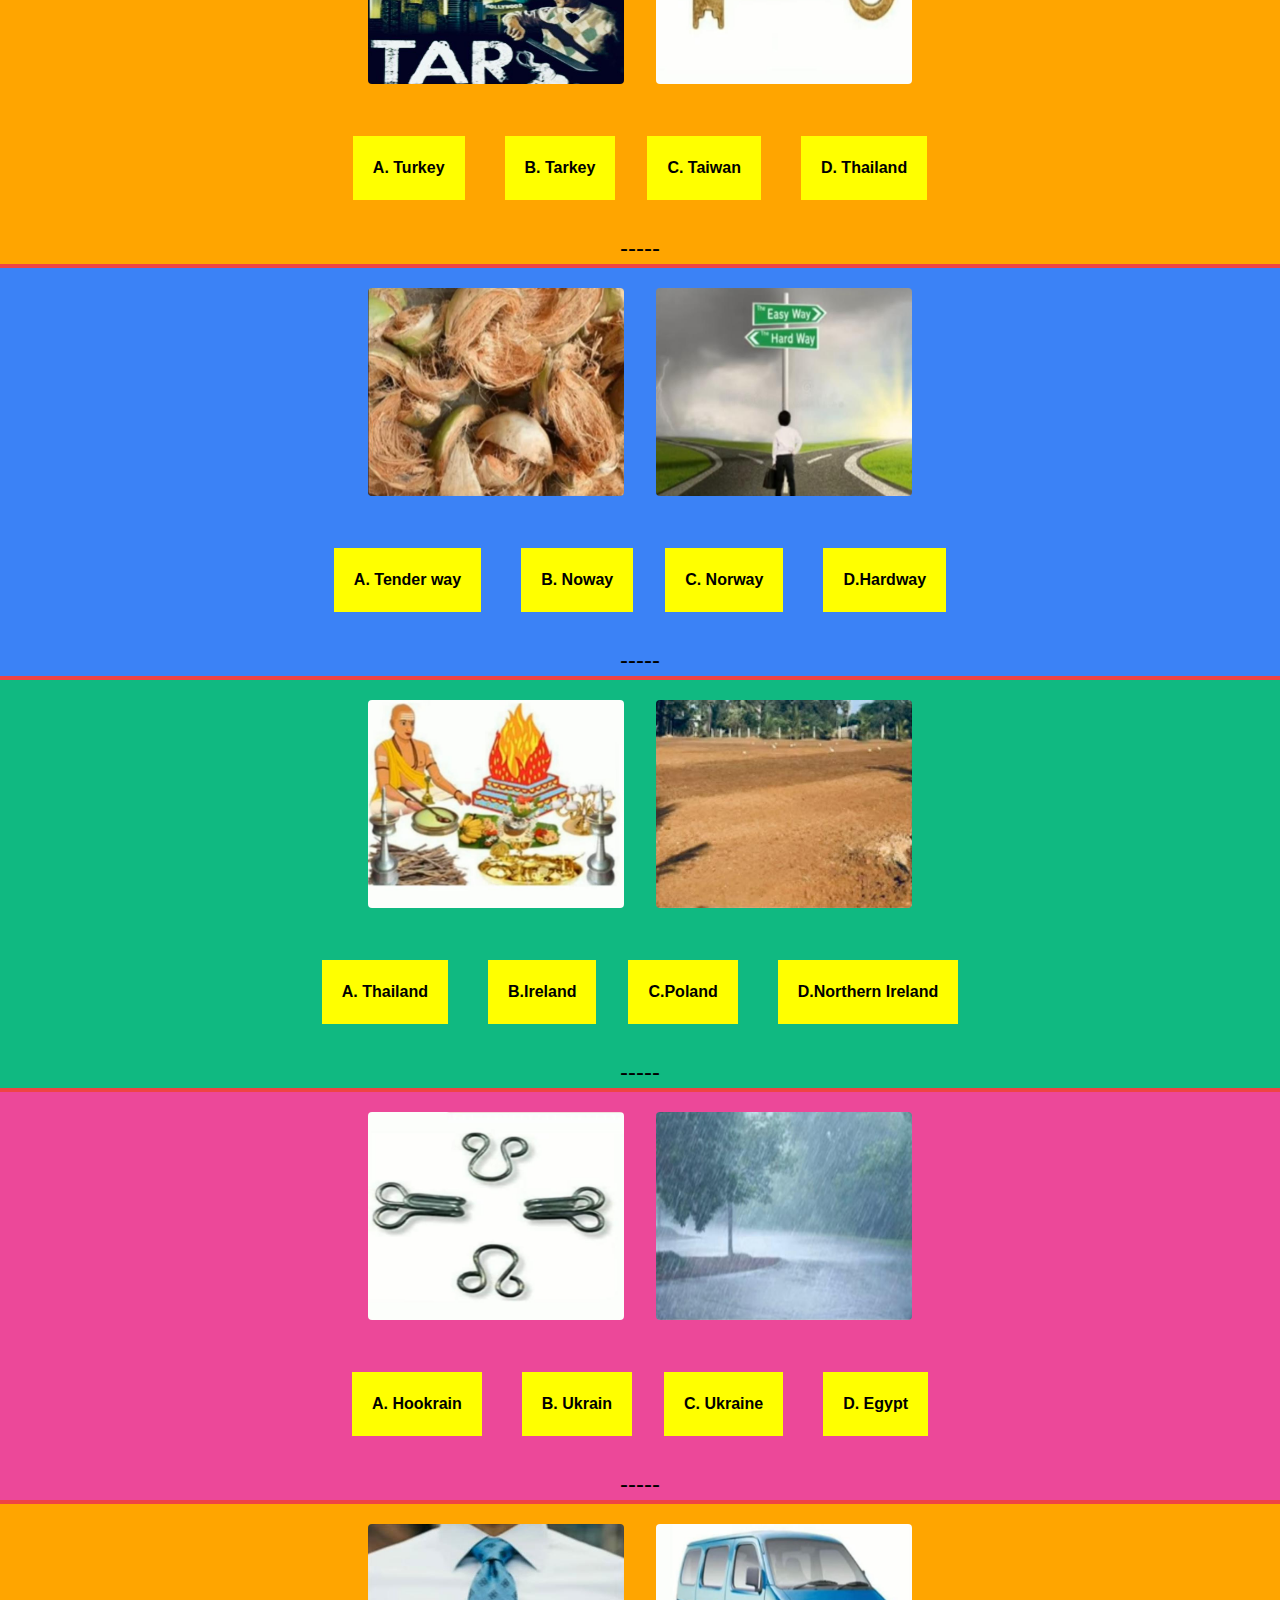
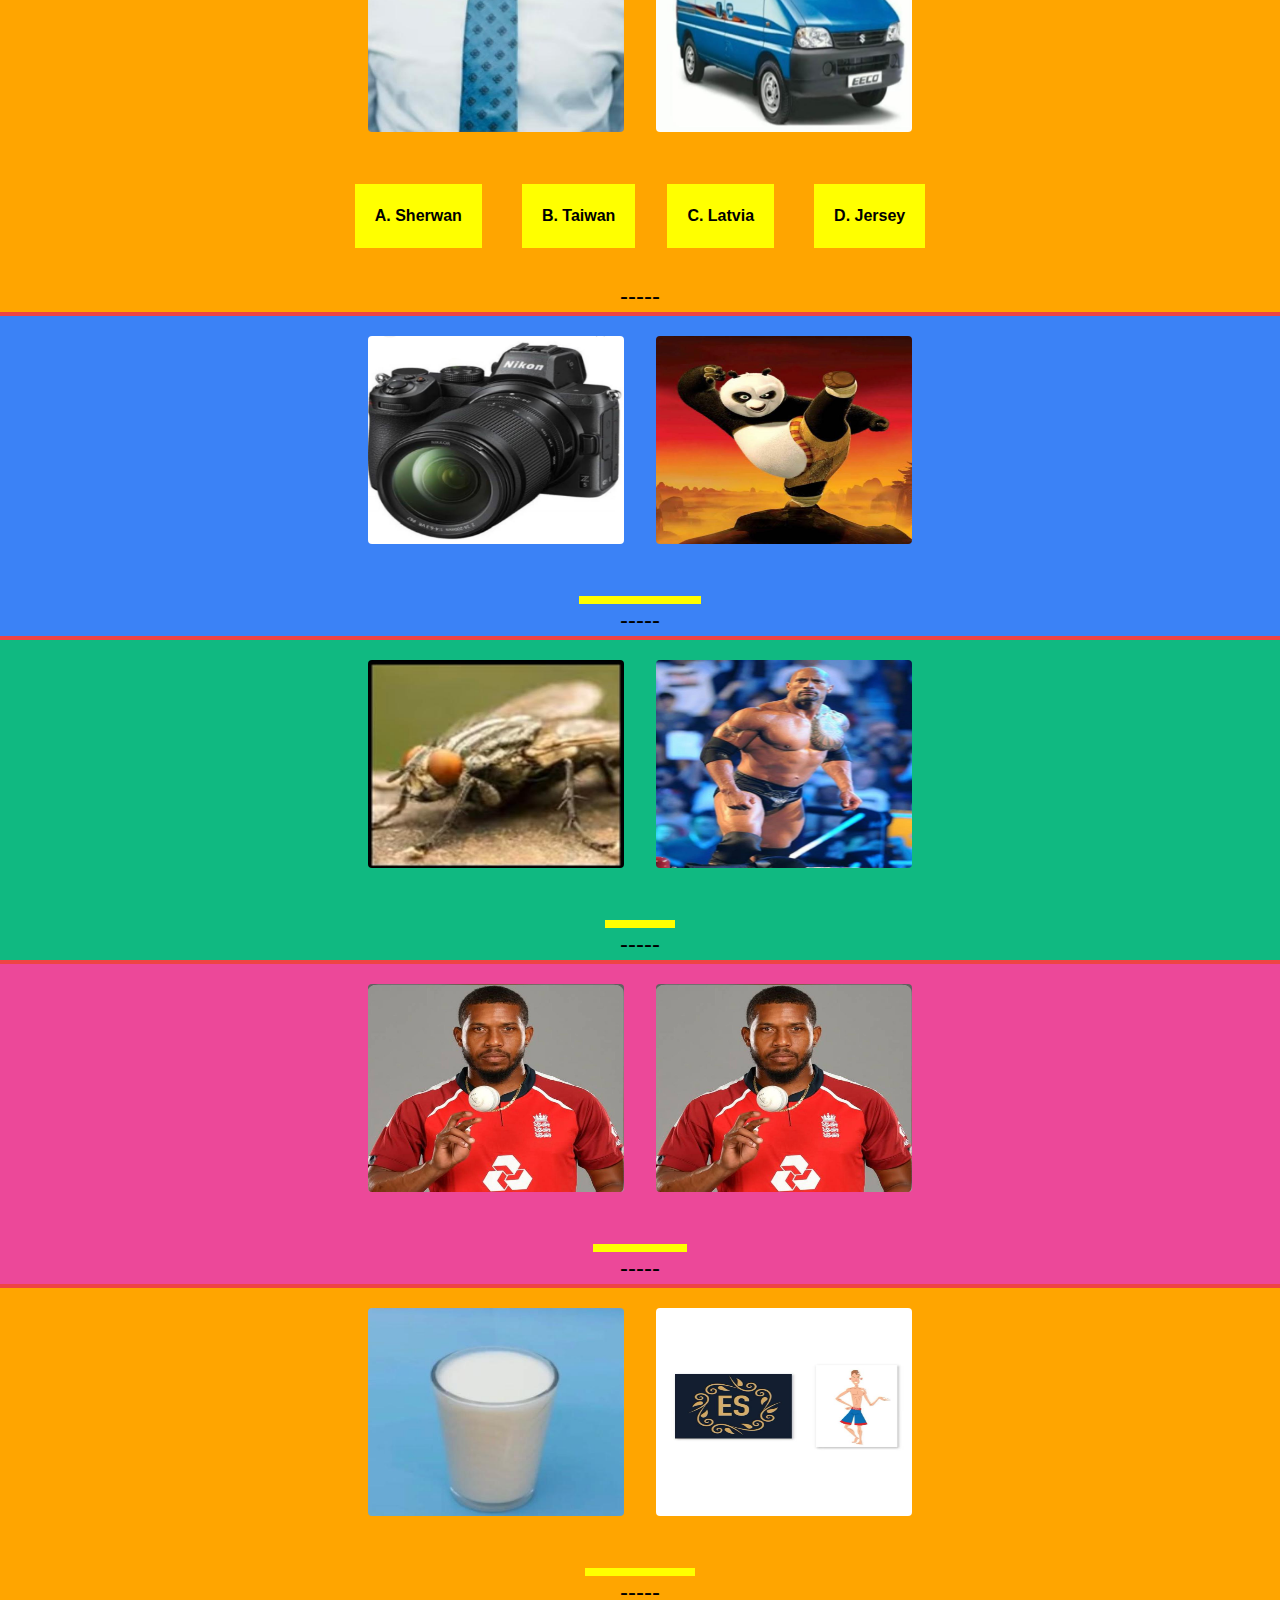
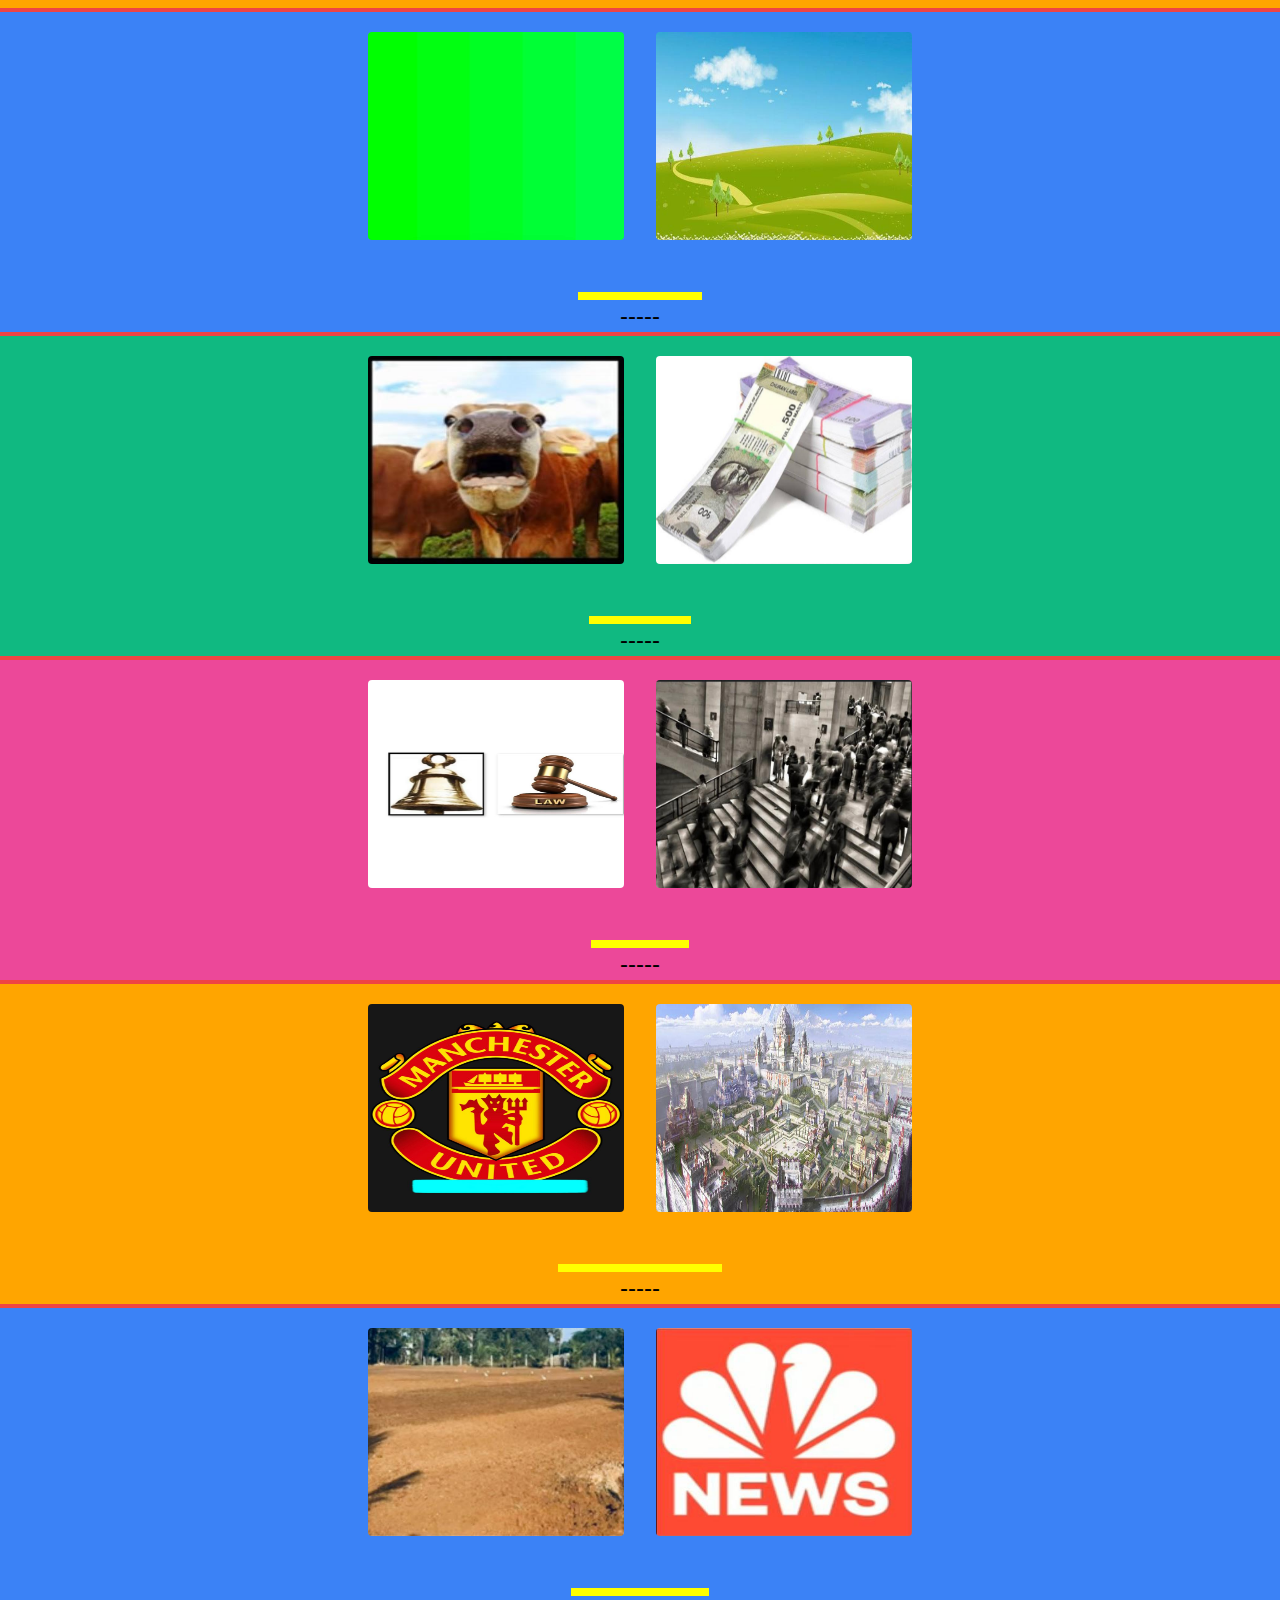
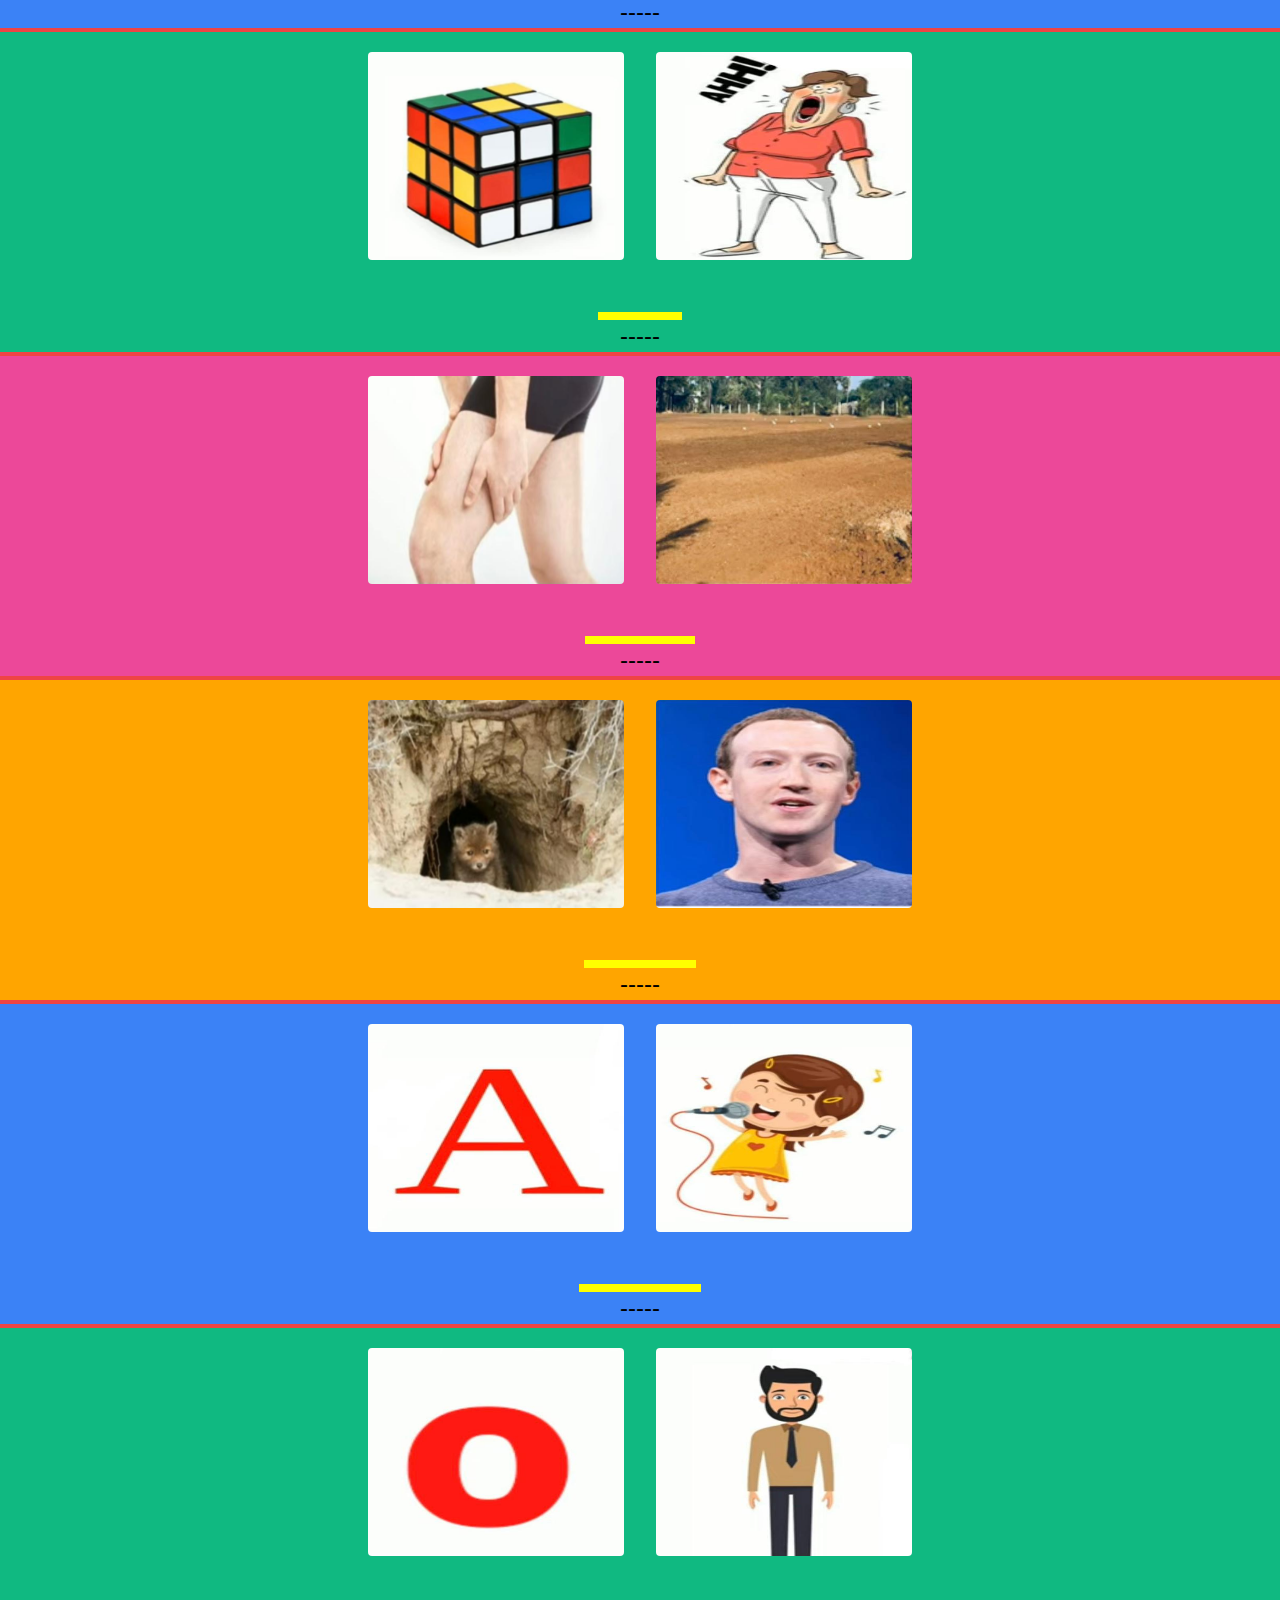
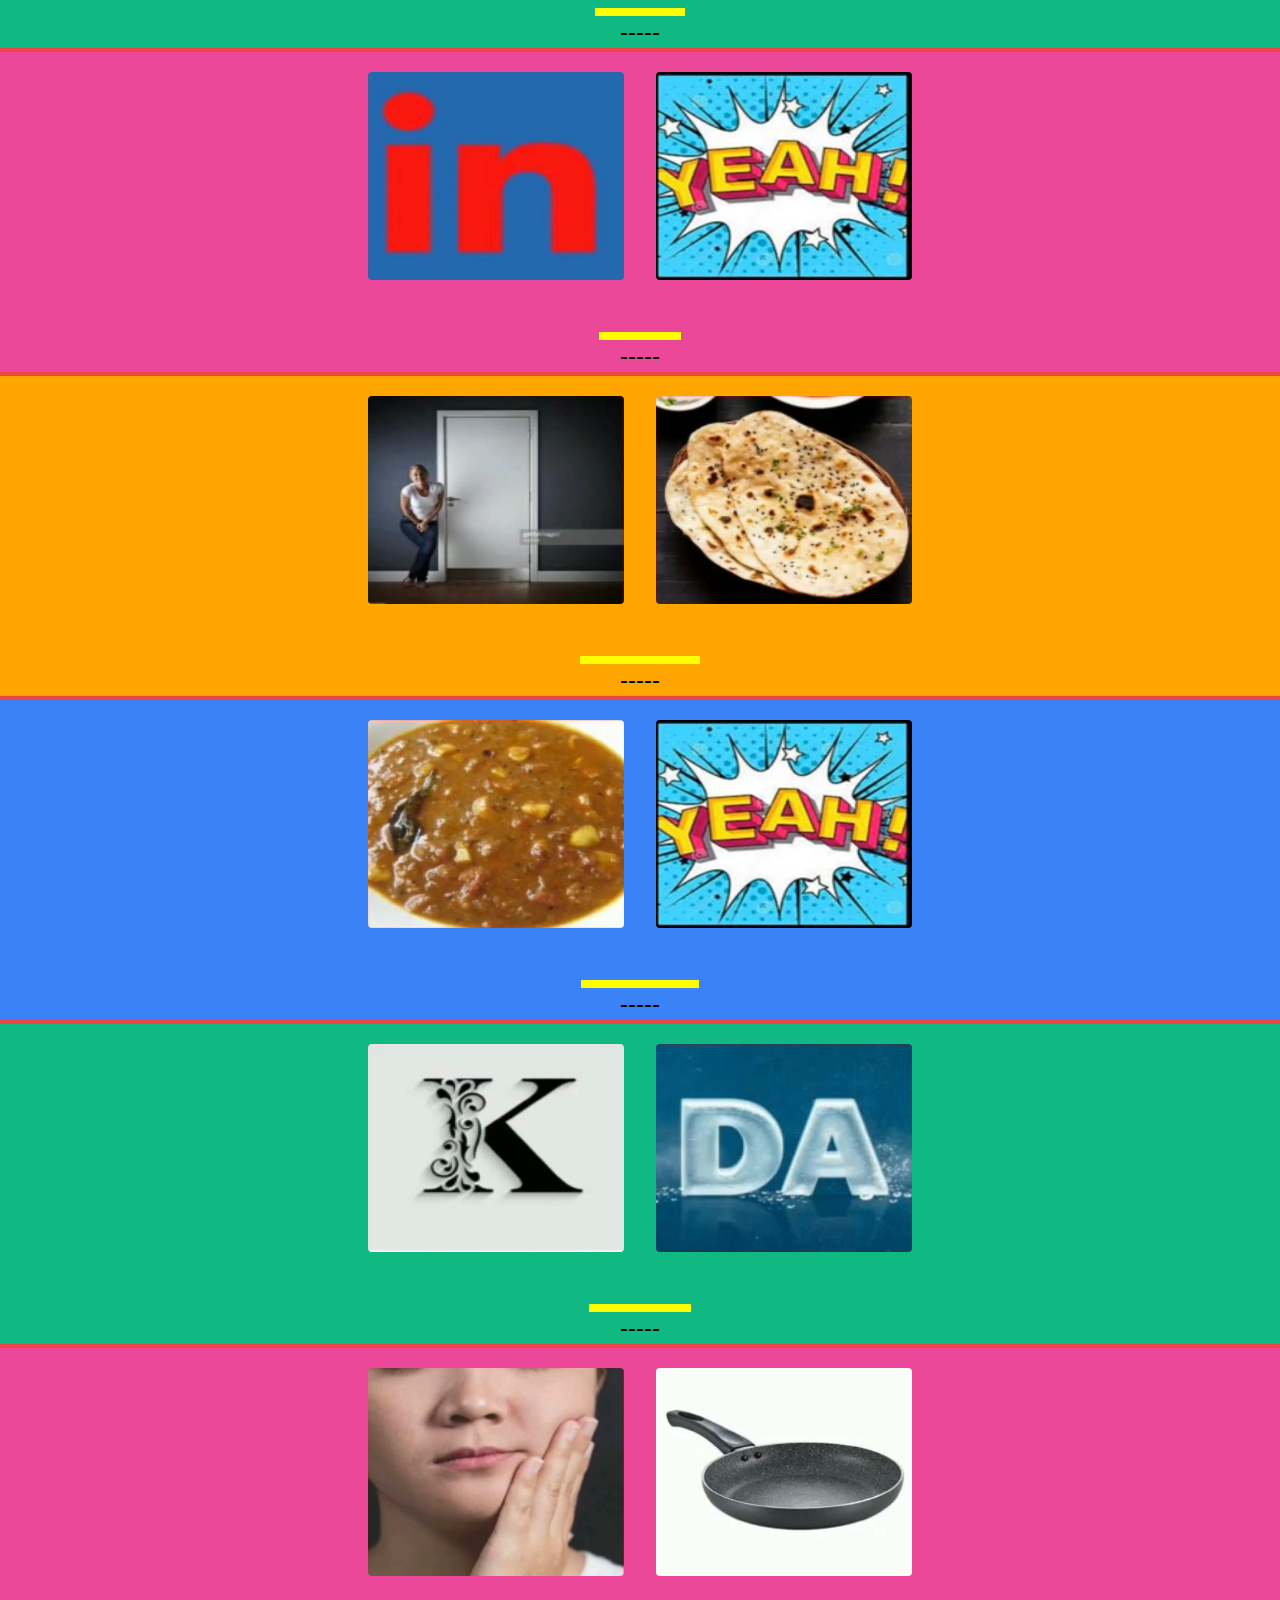
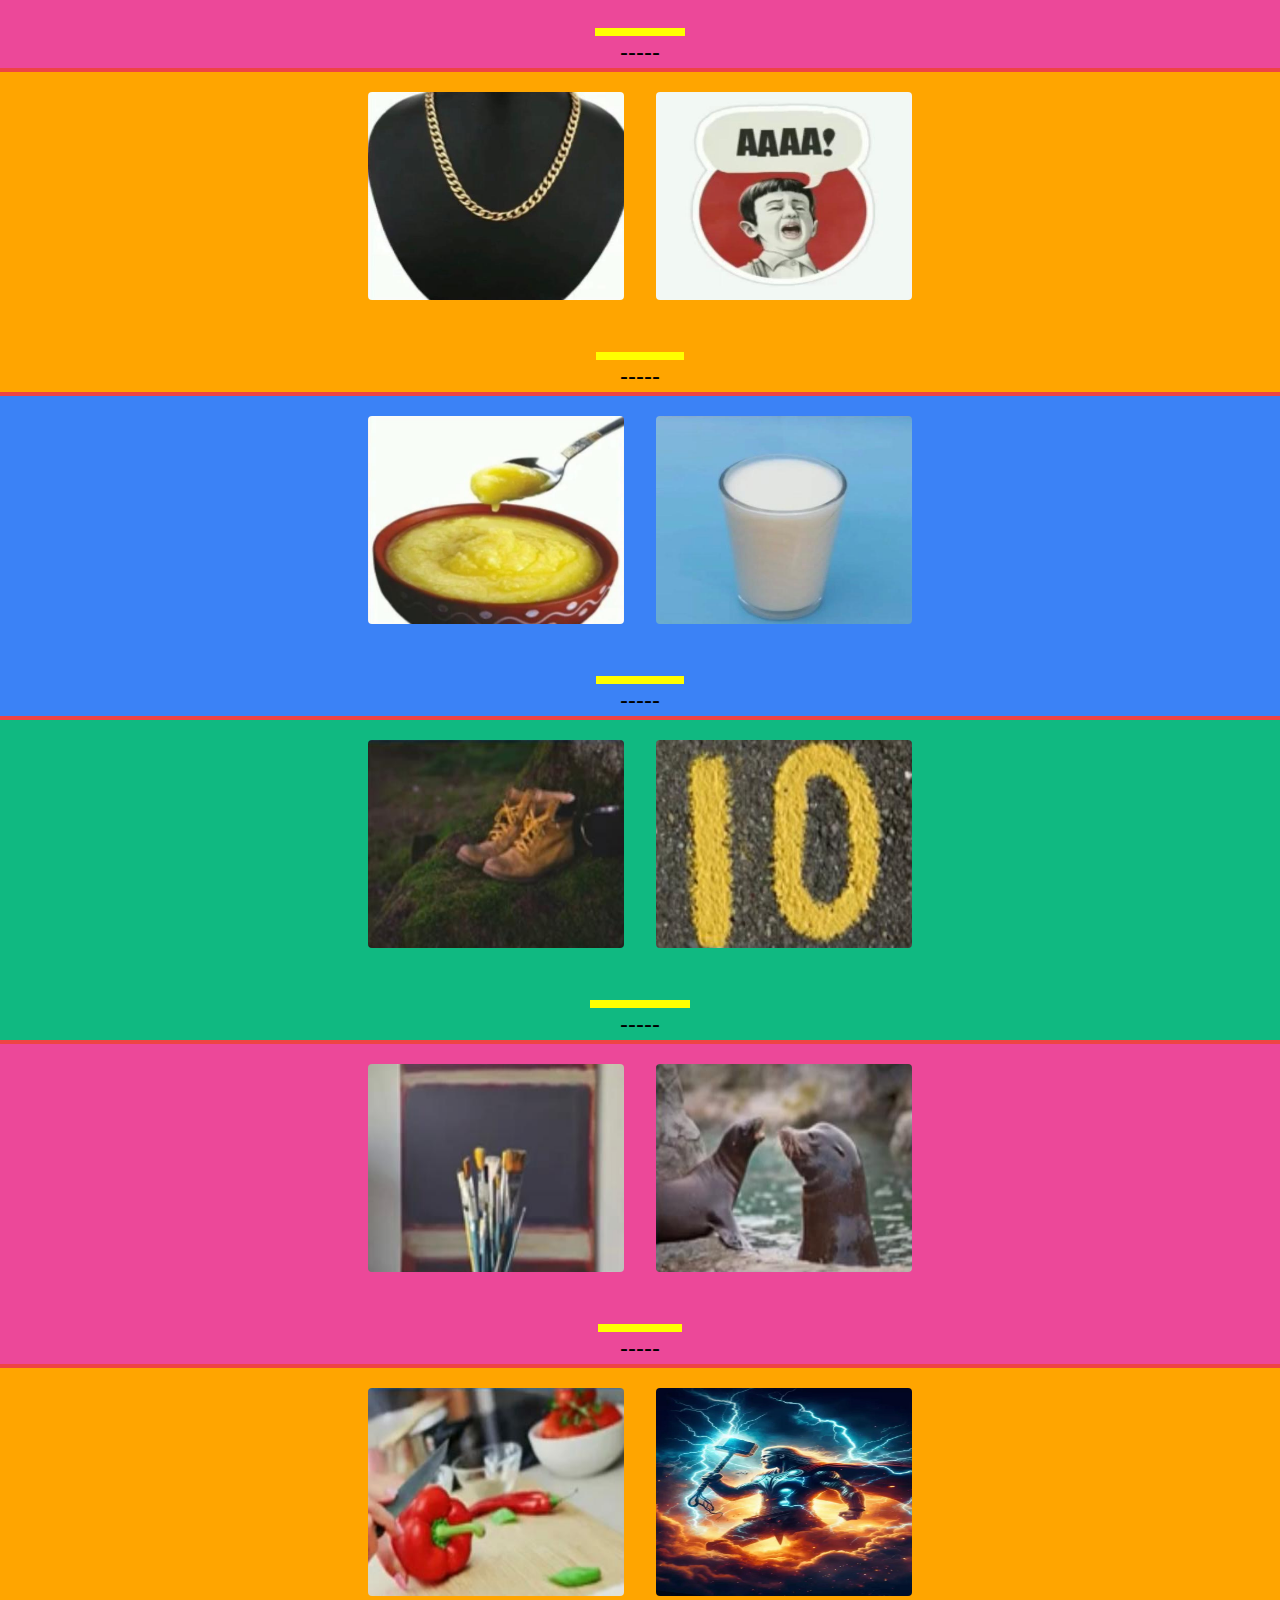
==== commit 6bfa934a: "Add files via upload" ====
--- a/index.html
+++ b/index.html
@@ -1197,7 +1197,7 @@
                 <div class="">
                     <p id="check_answer"
                         class="font-bold bg-yellow-500 p-5 cursor-pointer hover:bg-red-500 transition-all hover:text-white  hover:font-bold duration-200 ">
-                         Taiwan</p>
+                        United Kingdom</p>
                 </div>
             </div>
 
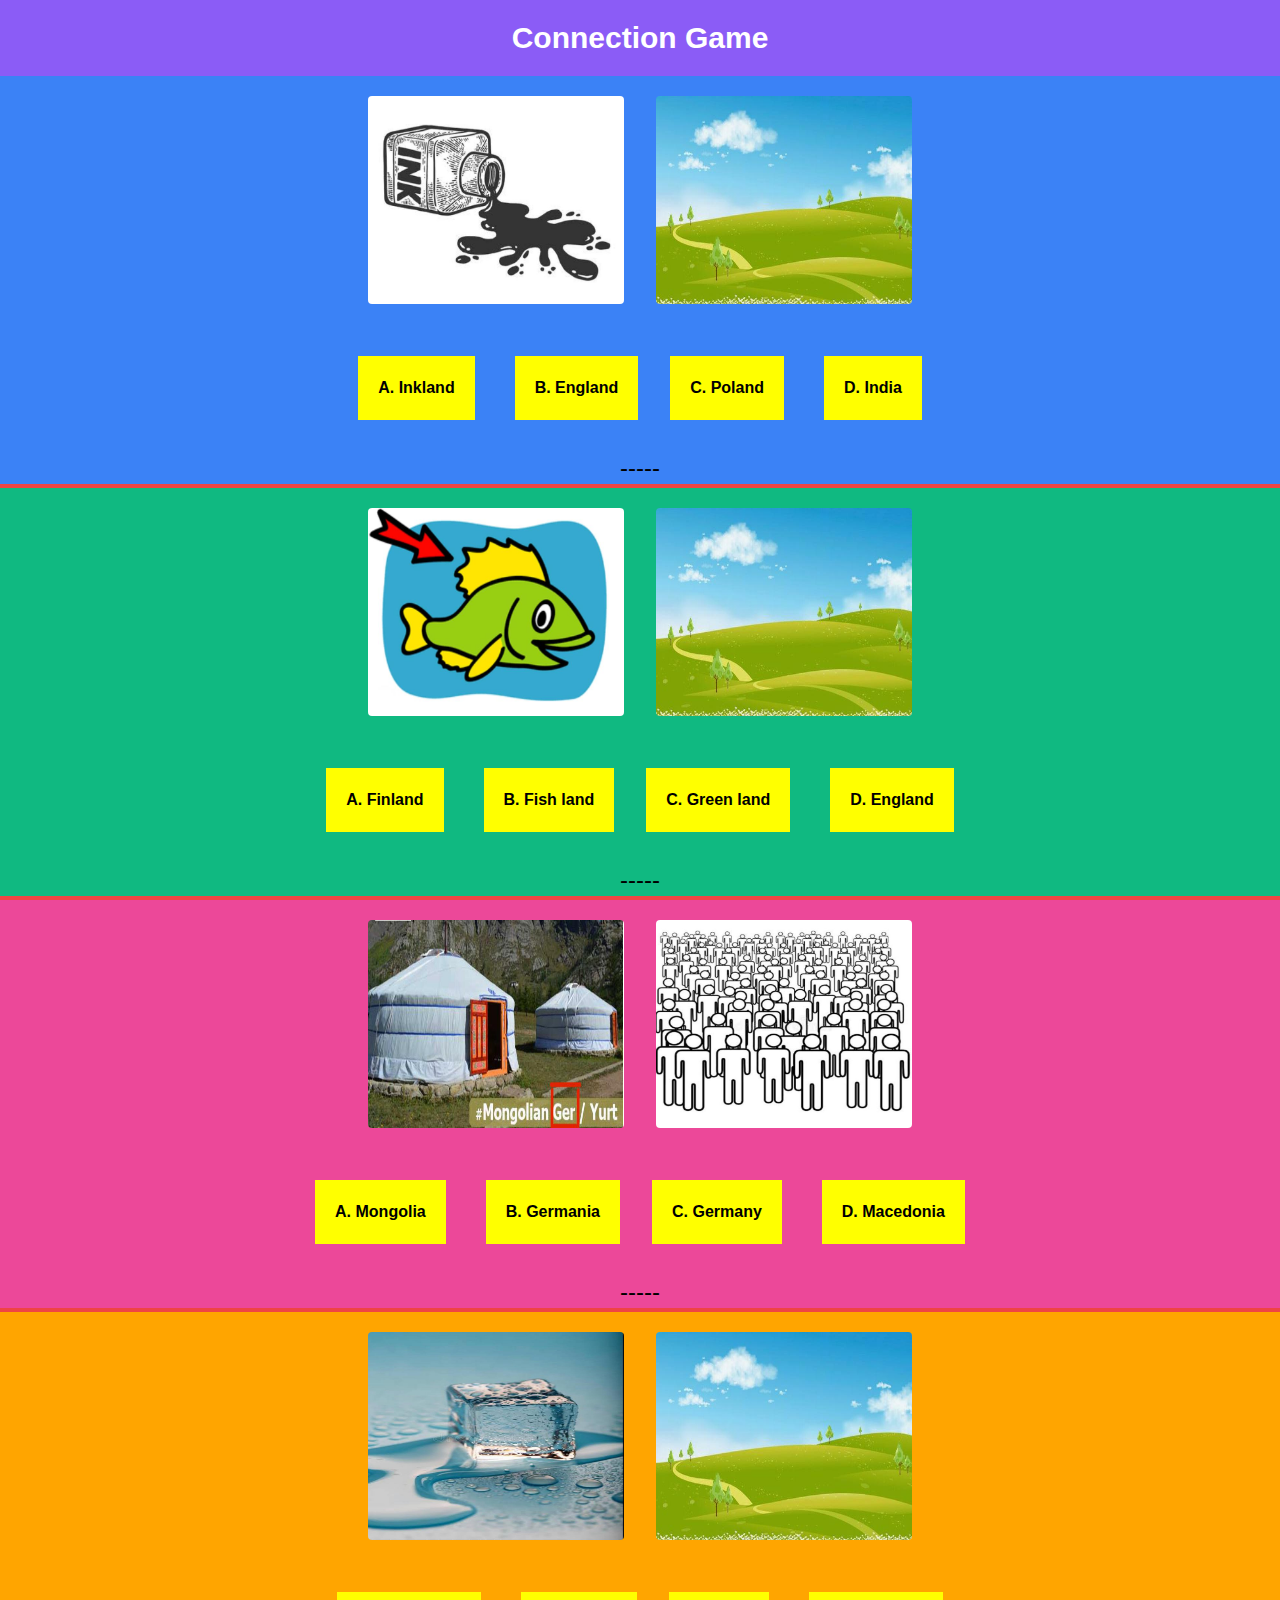
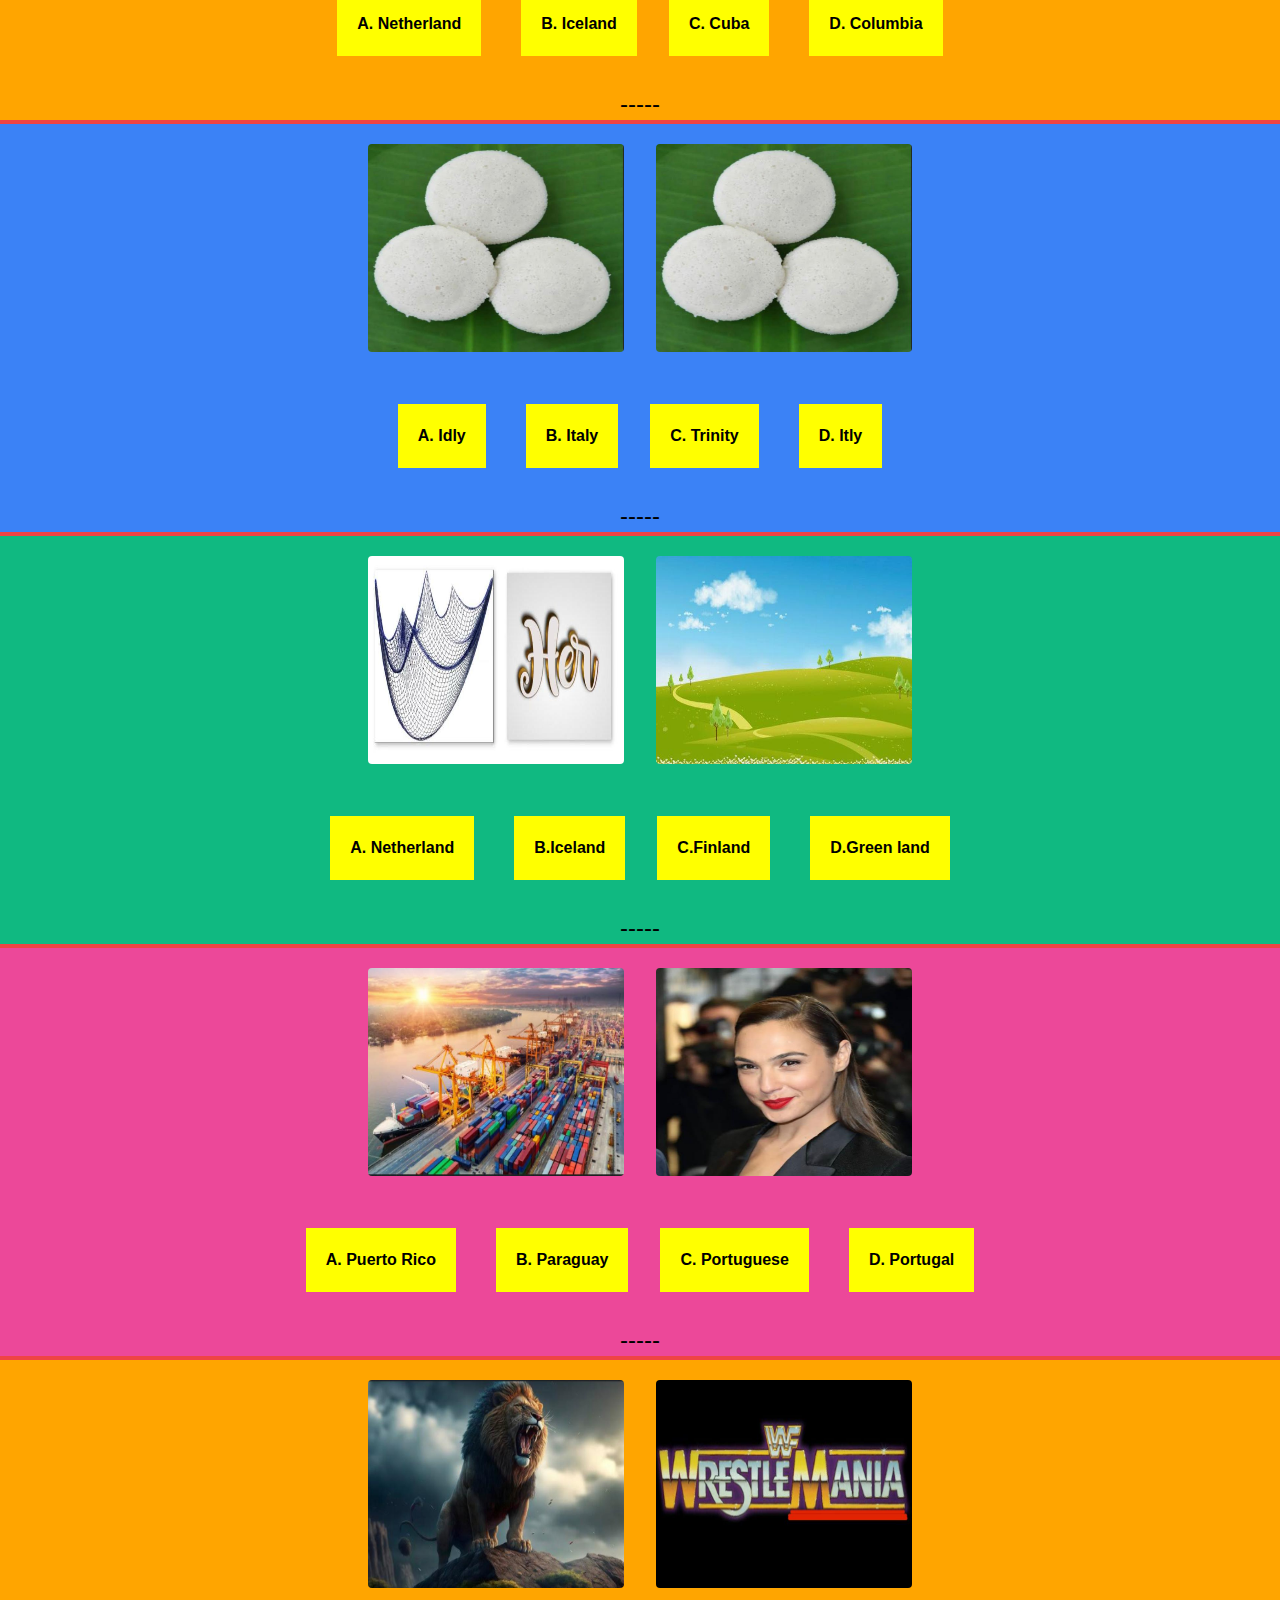
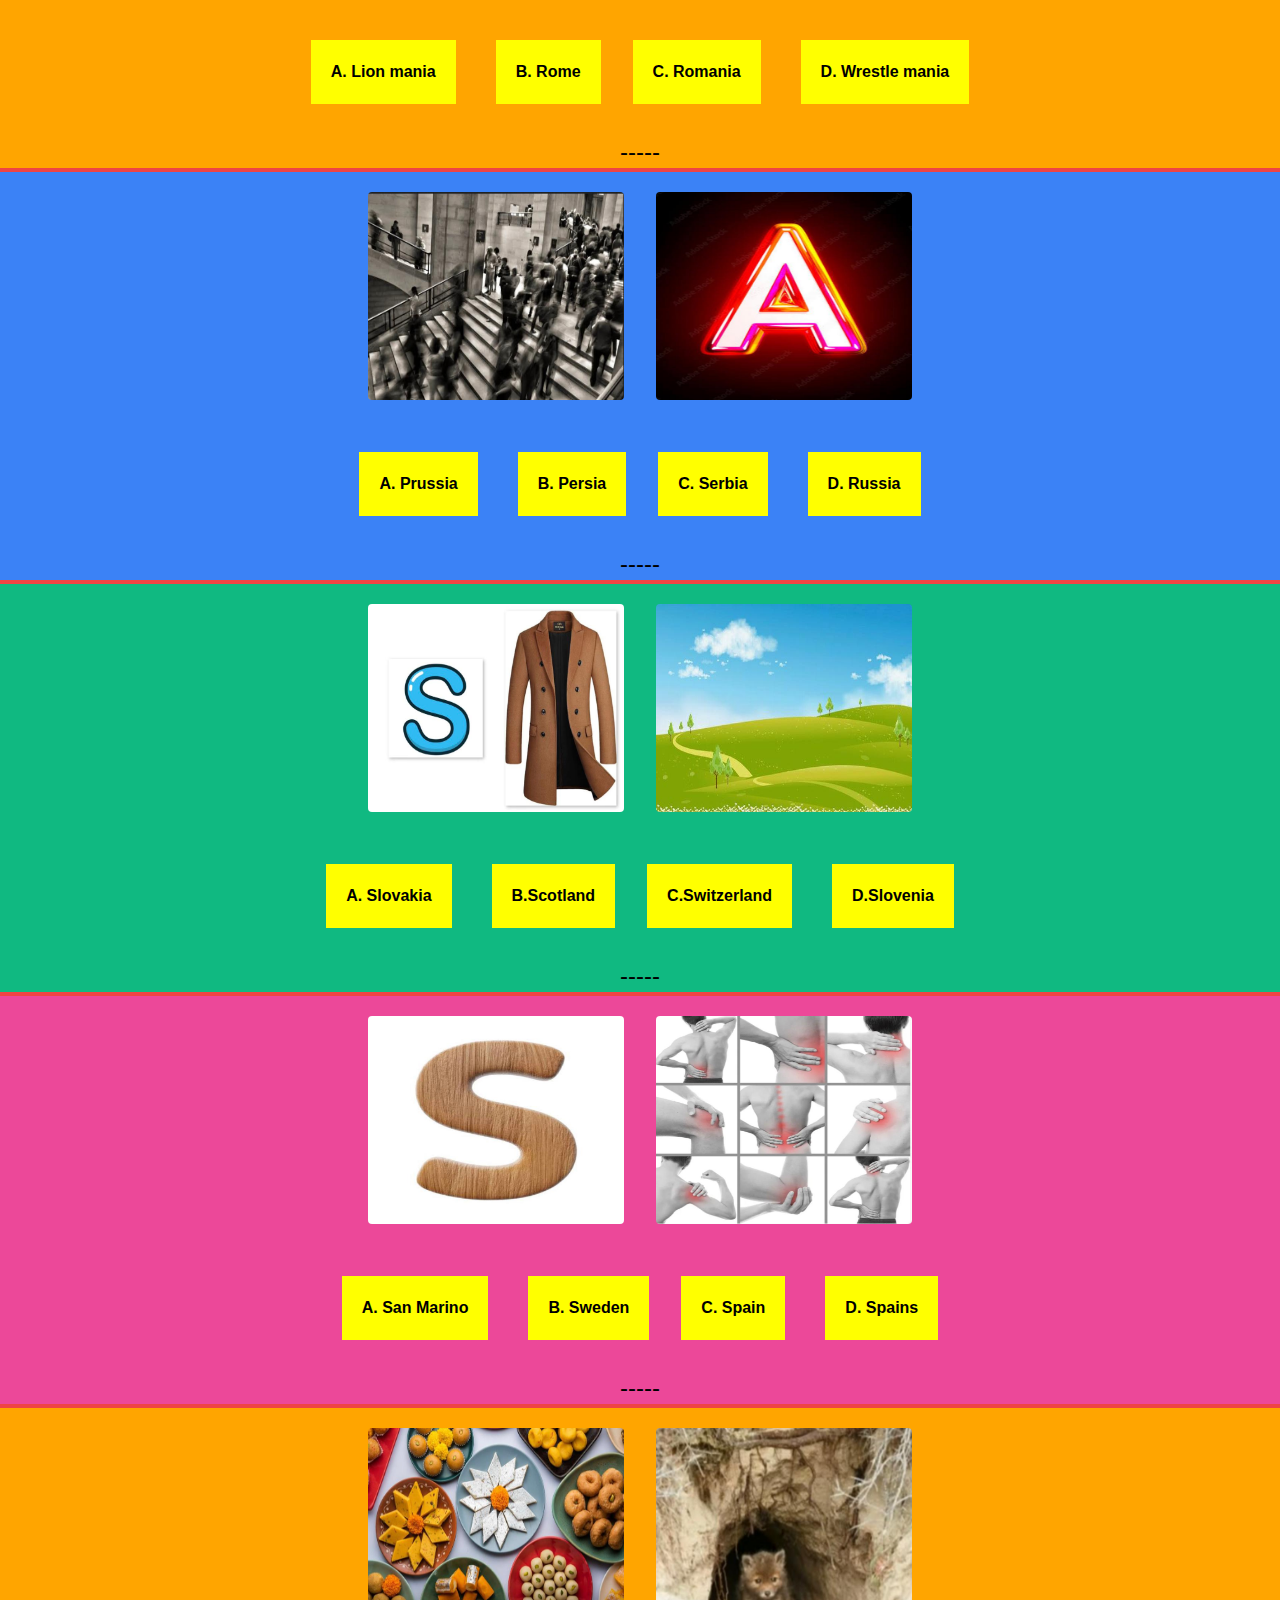
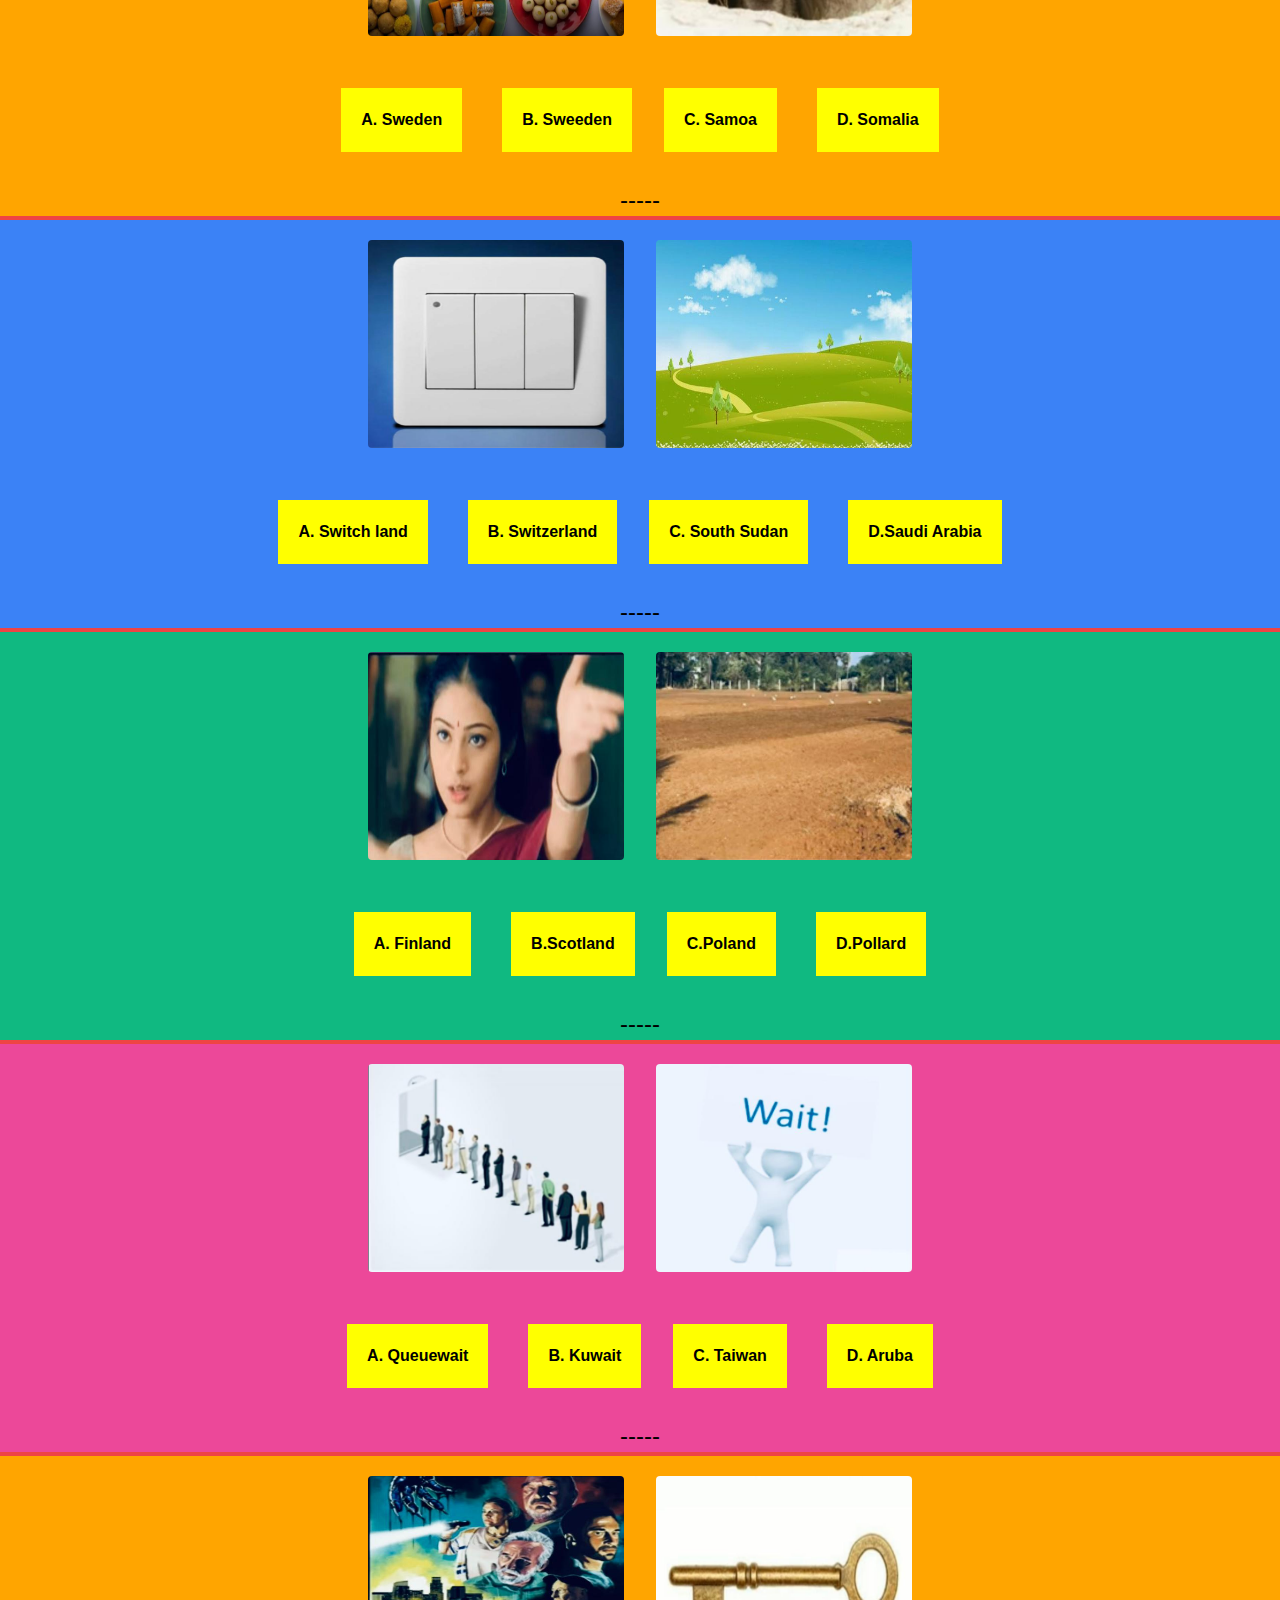
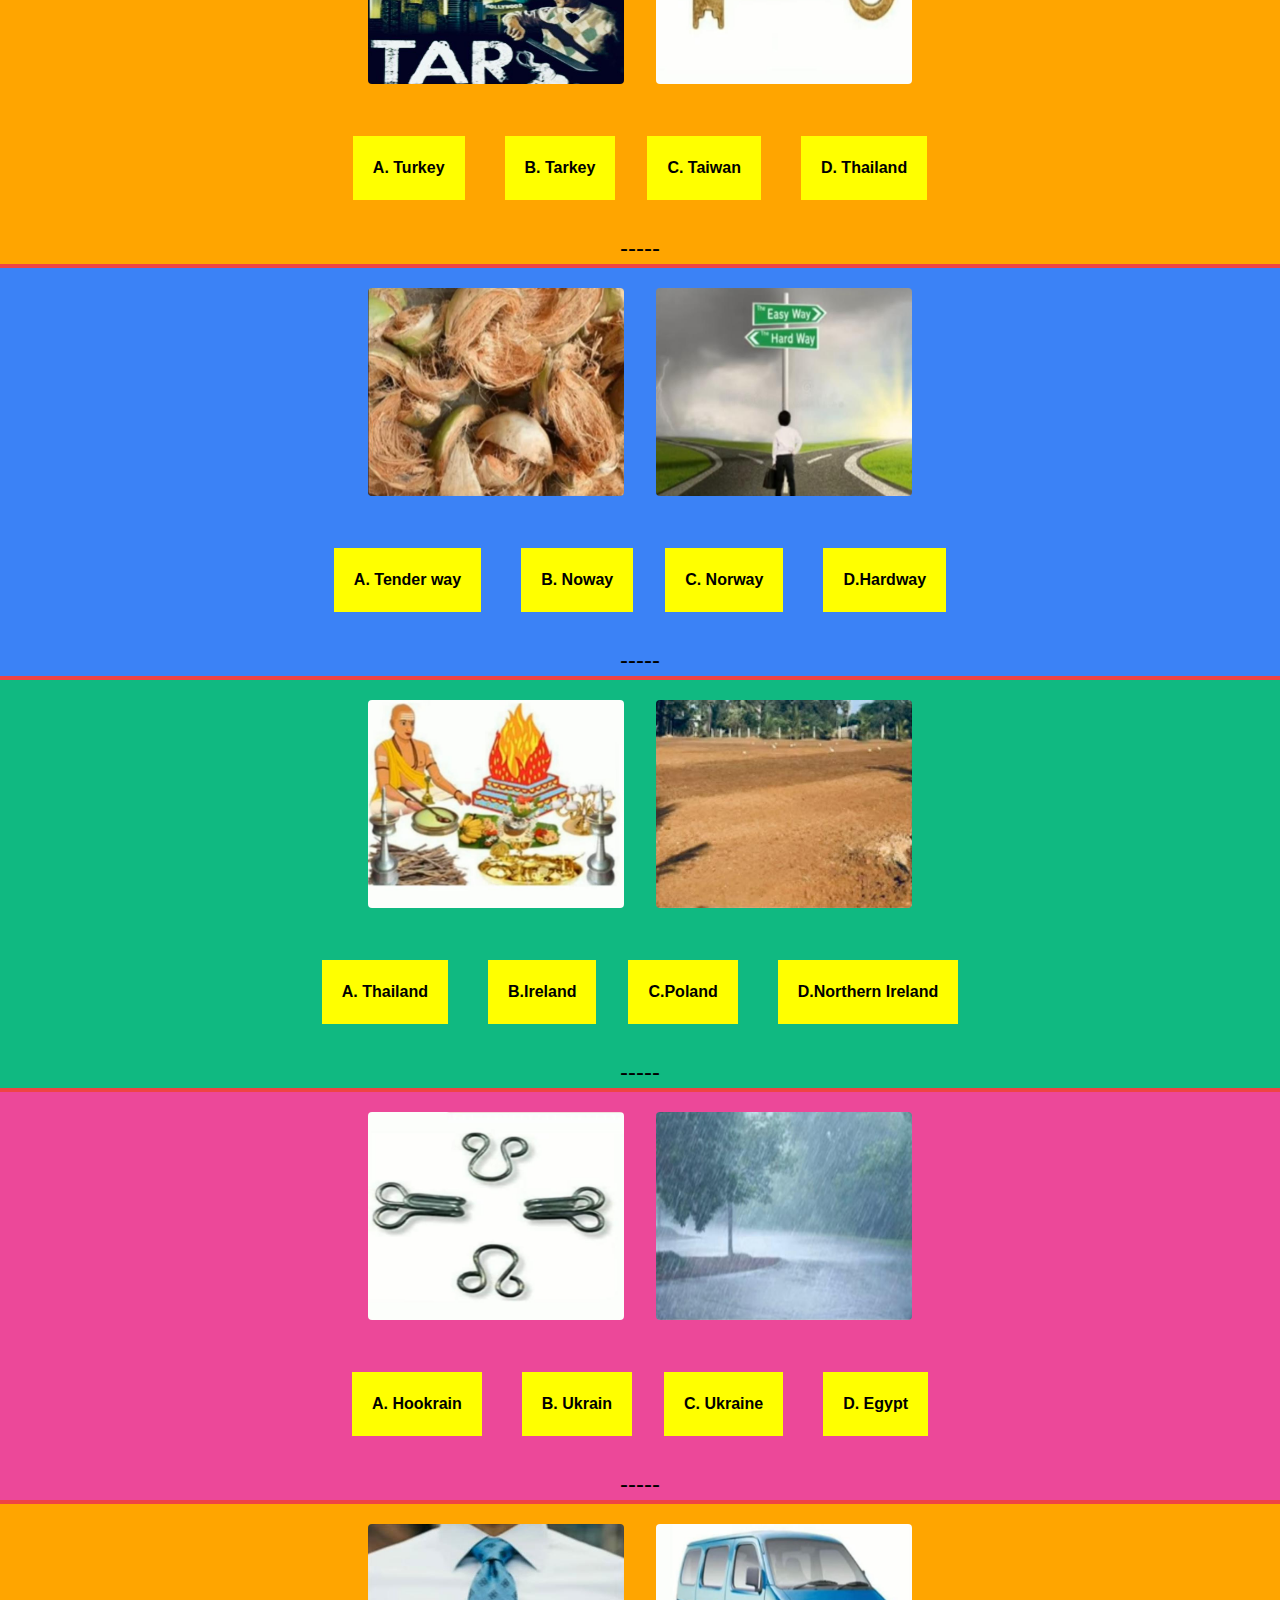
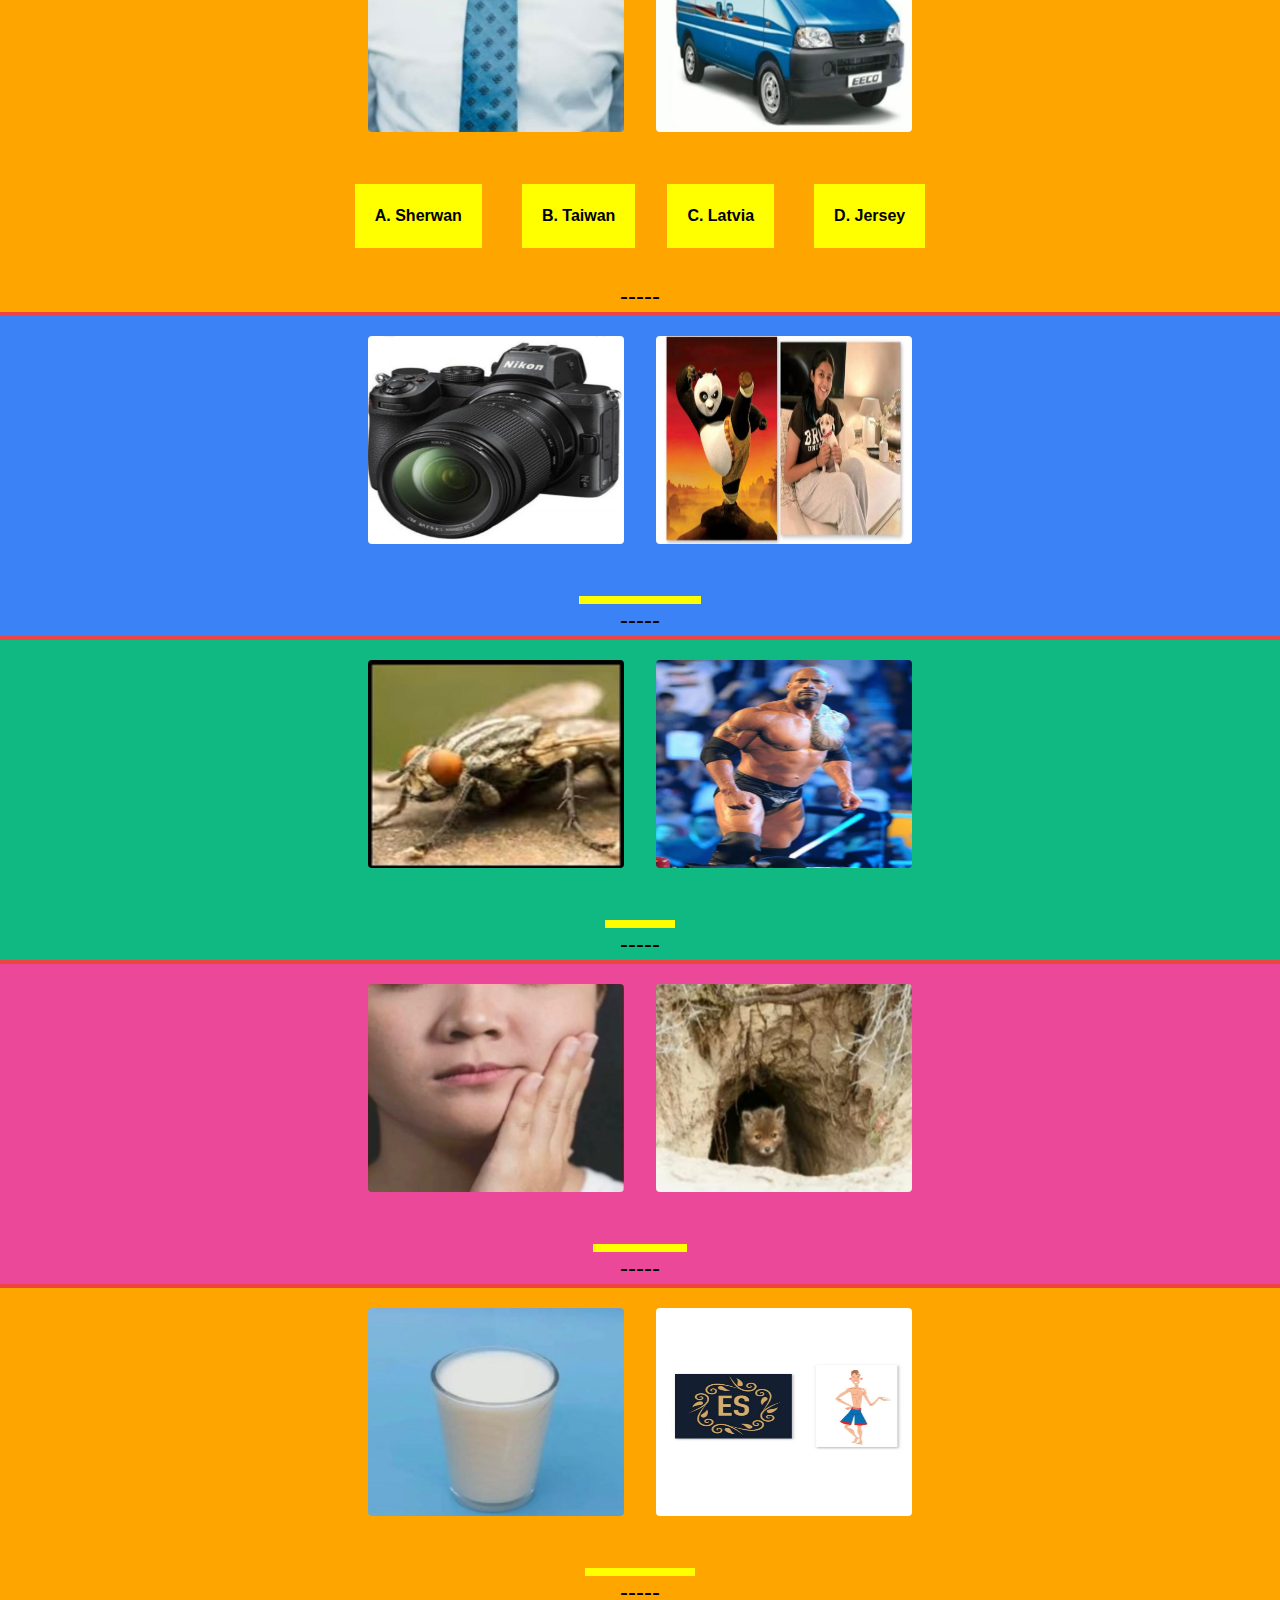
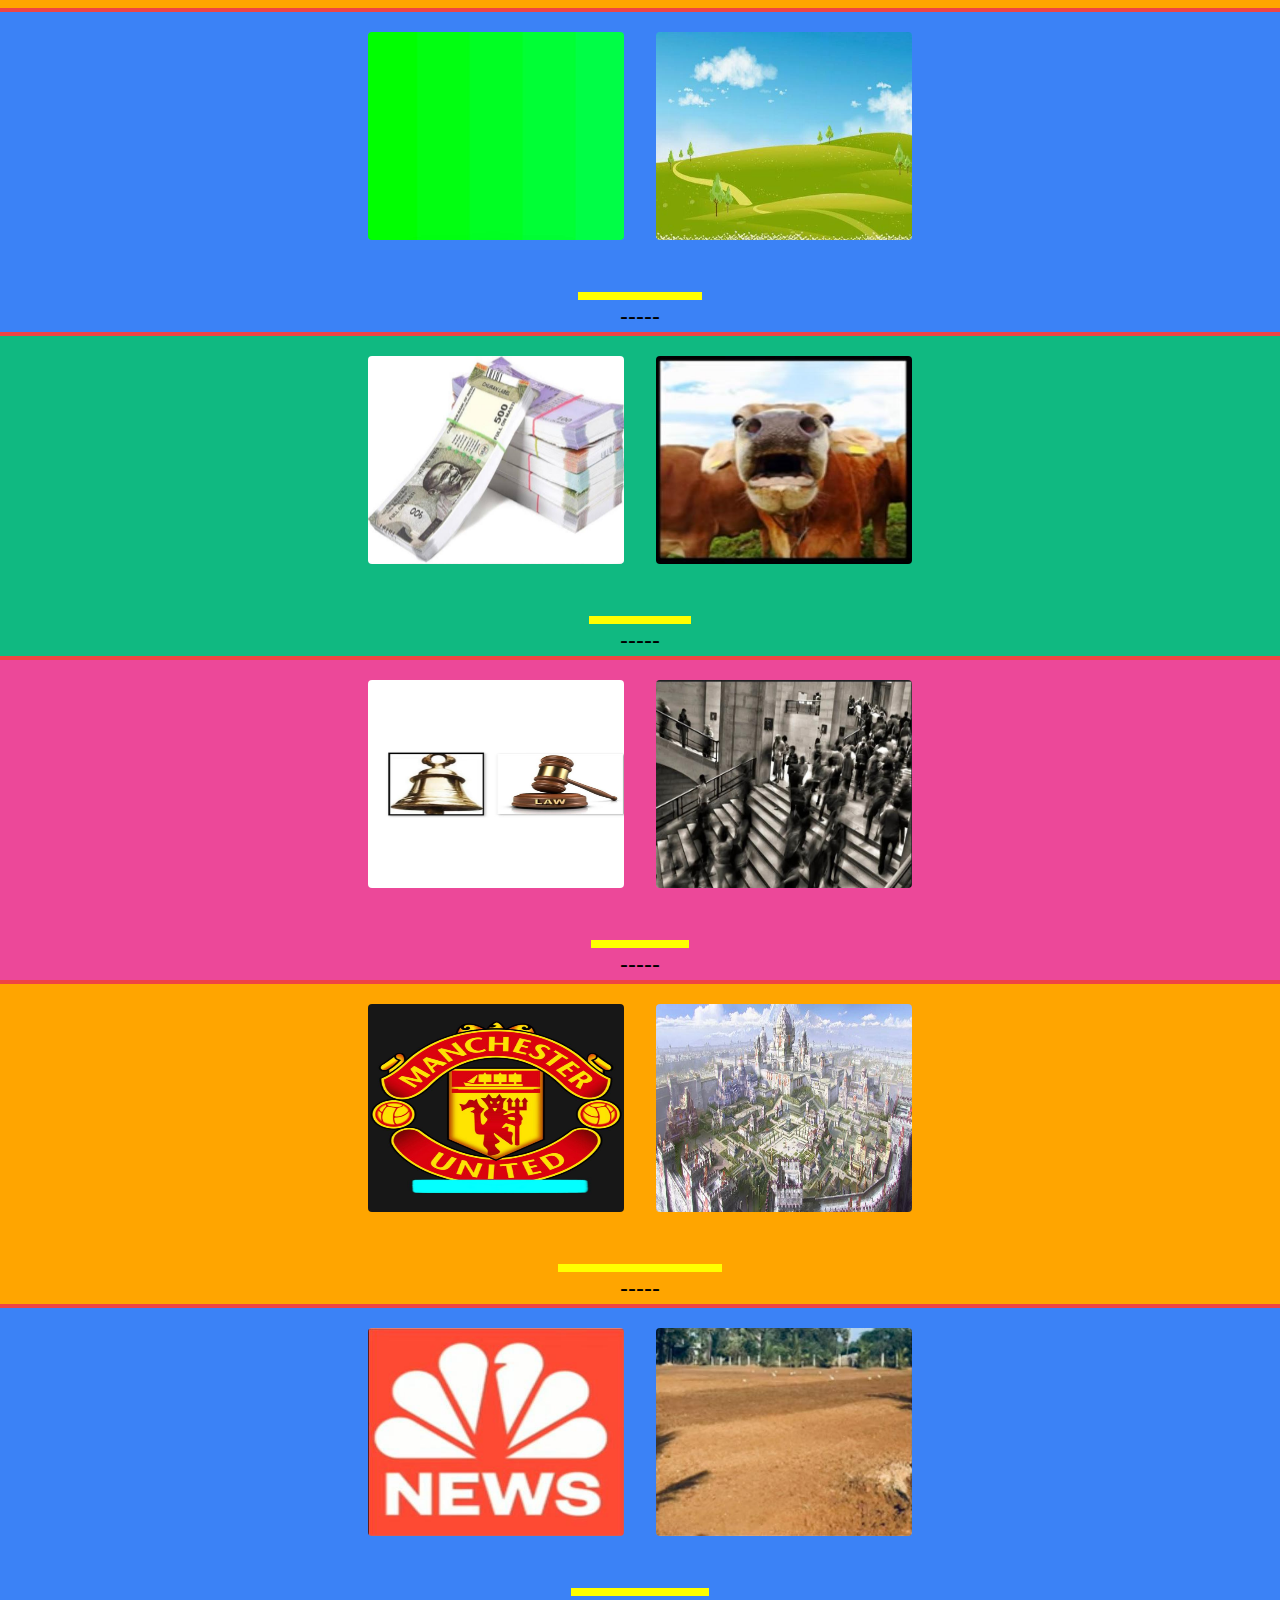
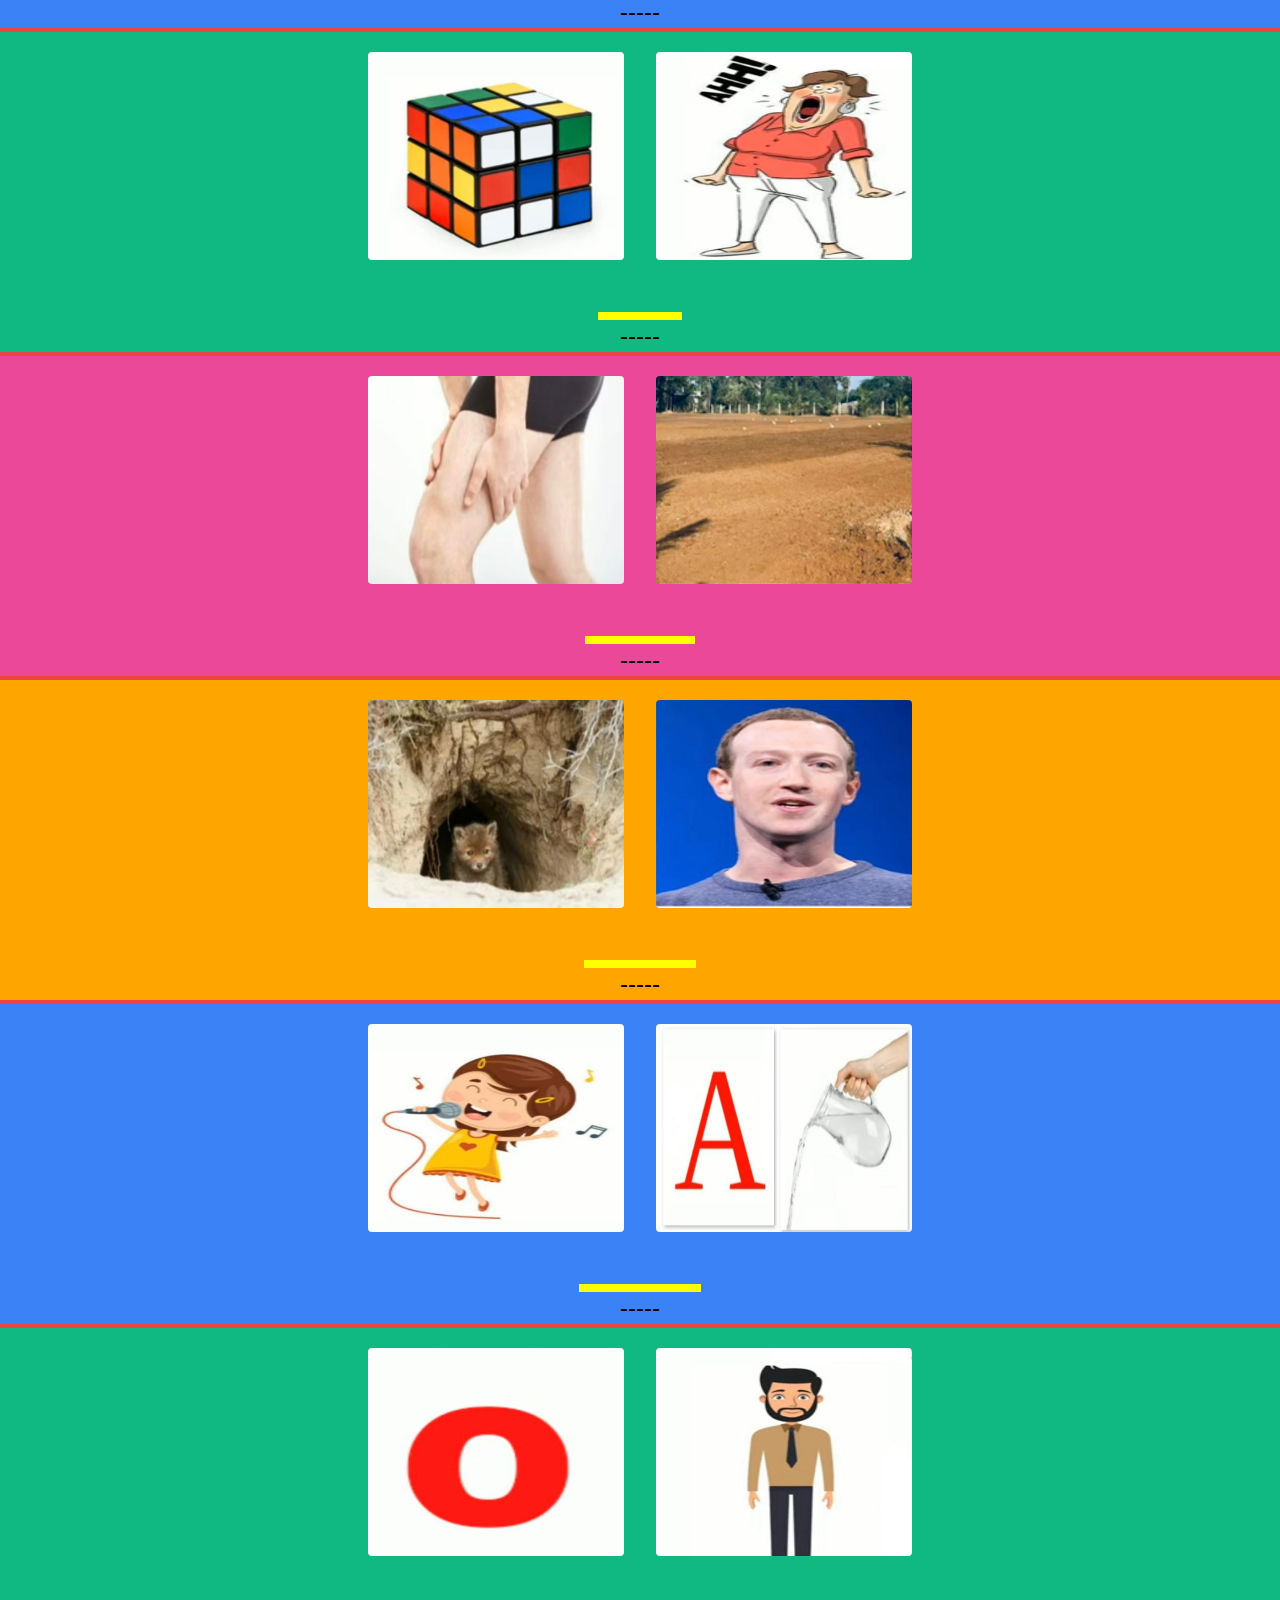
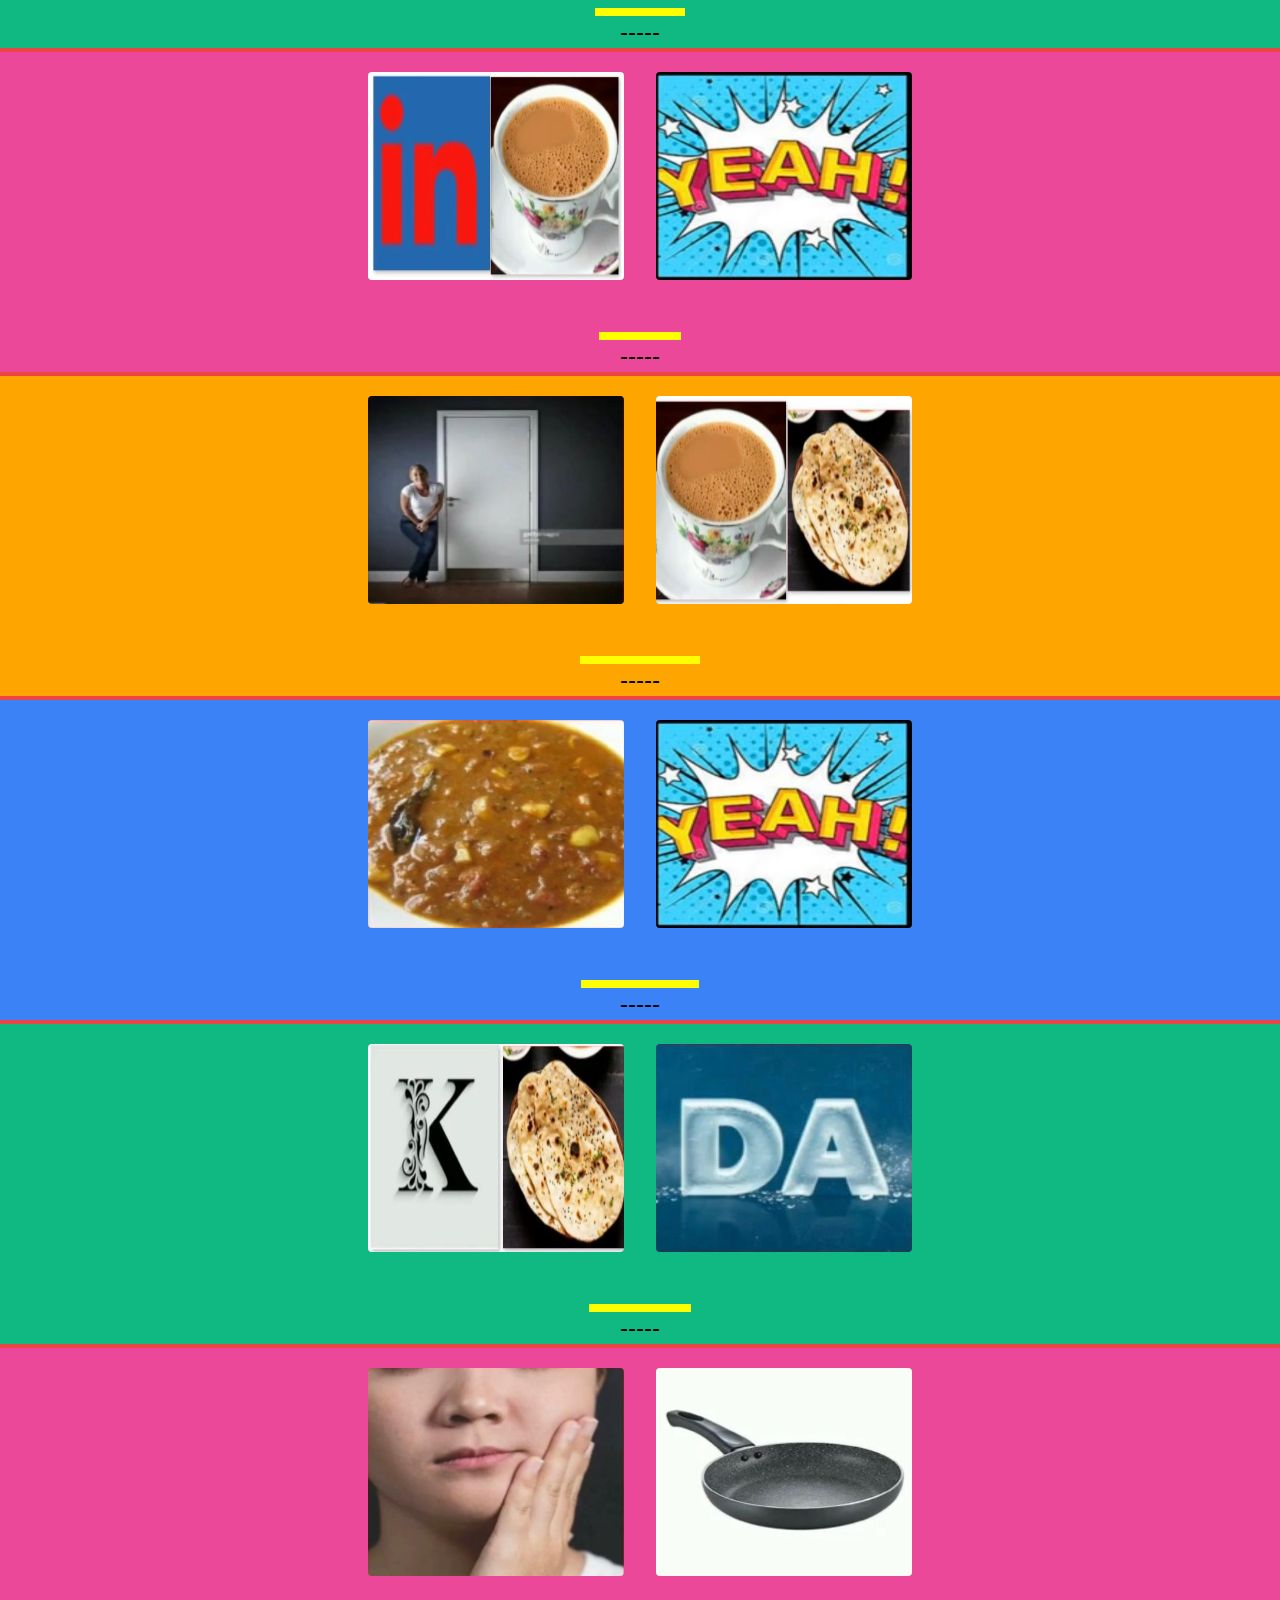
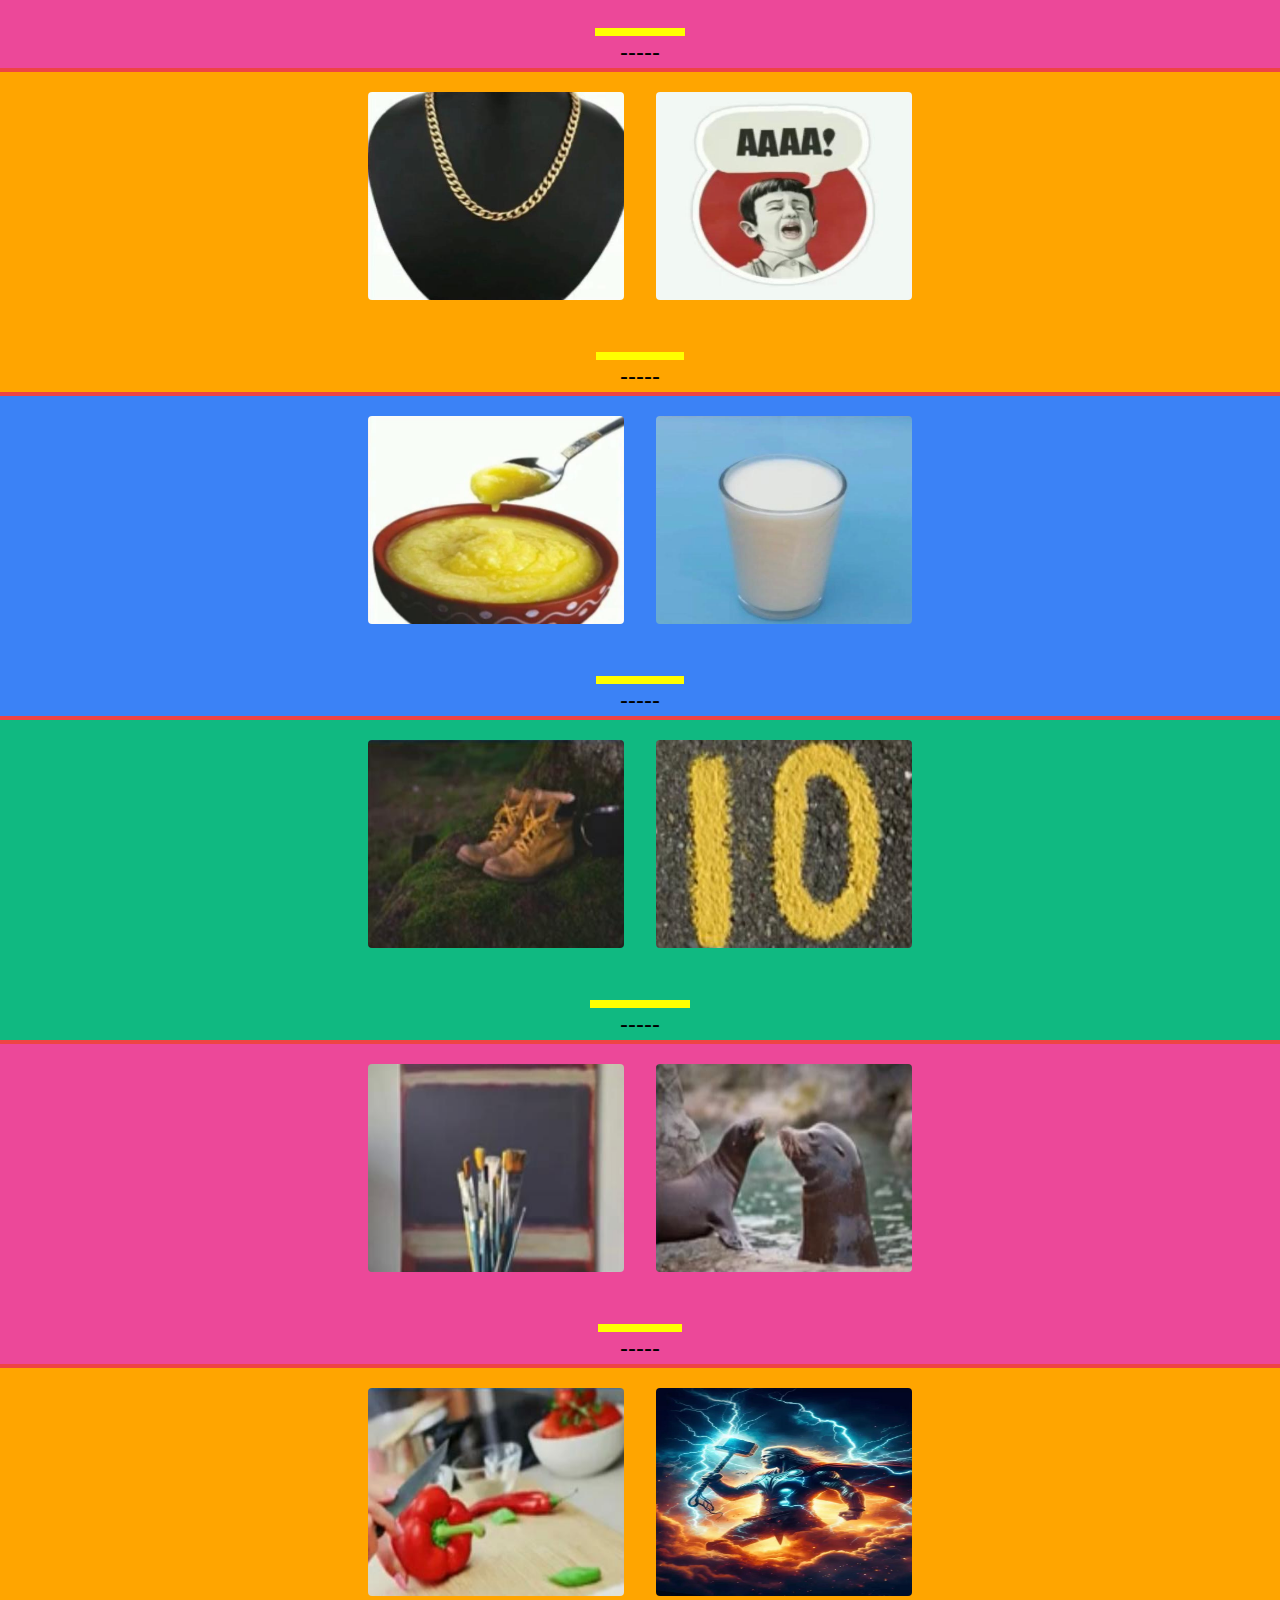
==== commit 113060ee: "Add files via upload" ====
--- a/index.html
+++ b/index.html
@@ -2181,6 +2181,9 @@
             id="clear">clear</div>
 
     </div>
+    <div class="bg-red-500 text-center p-5 text-2xl text-white  ">
+<a href="./round-2/round-2.html" class="hover:bg-yellow-500 p-5 justify-center flex head">Go to next round <img src="./arrow.svg" class="movement ml-2 text-white mt-1   w-6 h-6" alt=""></a>
+    </div>
 </body>
 <script src="./tailwind.js"></script>
 <style>
@@ -2188,10 +2191,20 @@
     #orange_point,
     #blue_point,
     #pink_point {
-        height: 70px;
-
+        height: 70px  ;
+        width: 200px;
     }
 
+    .head:hover >.movement{
+        transform: translateX(6px);
+        
+        transition: all linear 0.5s;
+
+    }
+    .movement{
+        
+        transition: all linear 0.5s;
+    }
     .bg-yellow-500 {
         background-color: yellow;
     }
